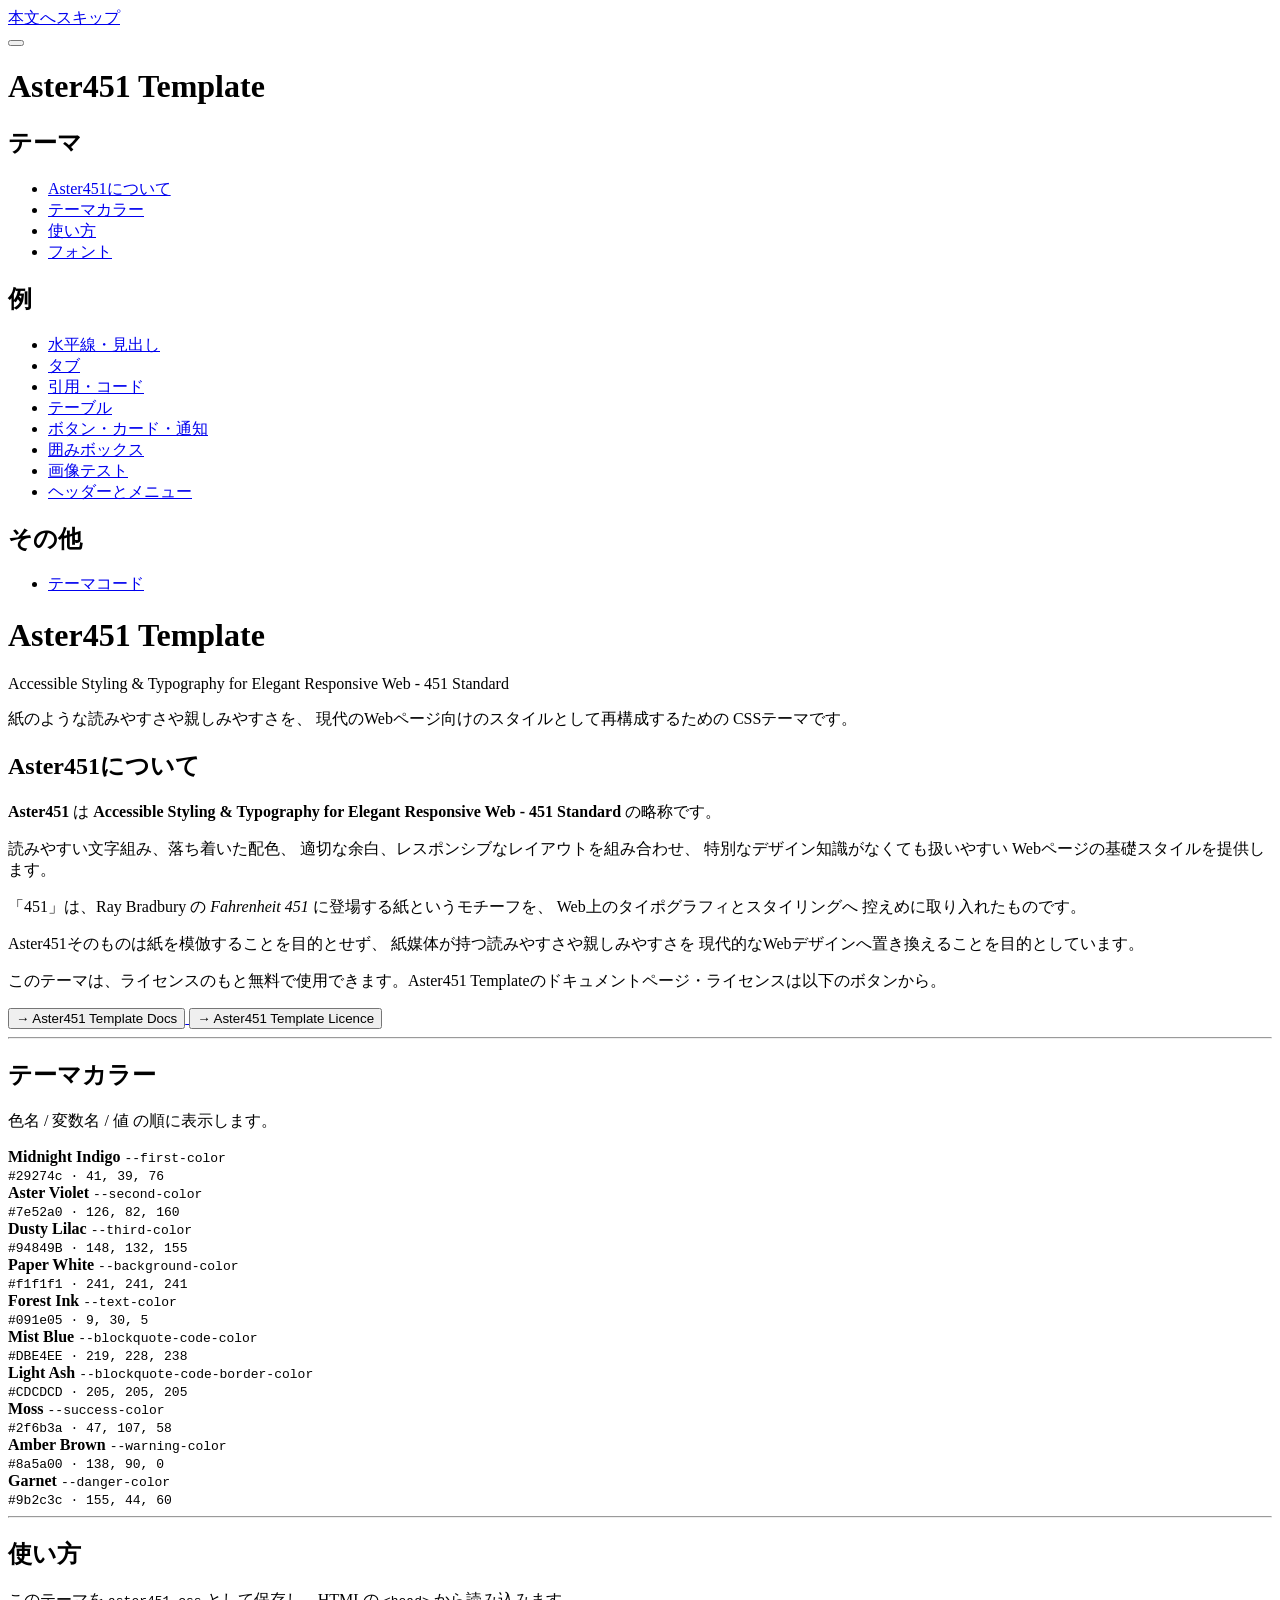
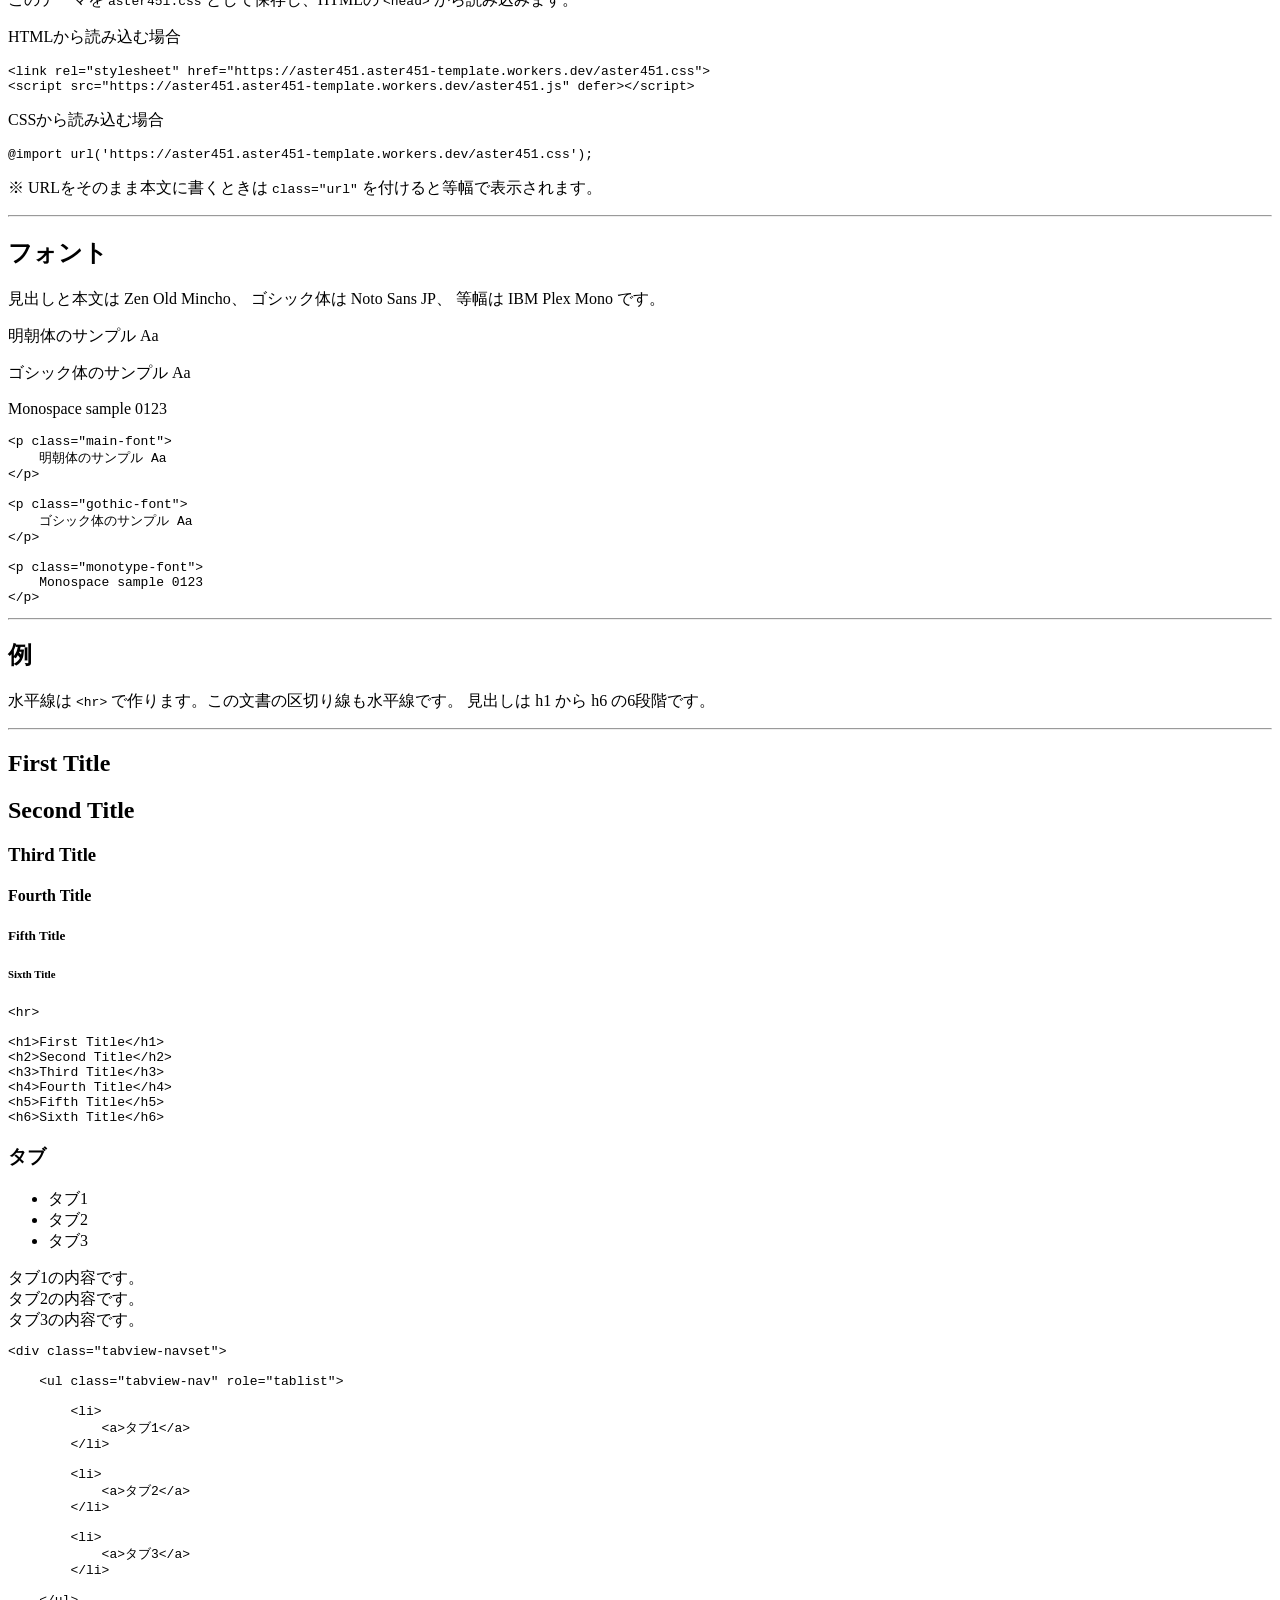
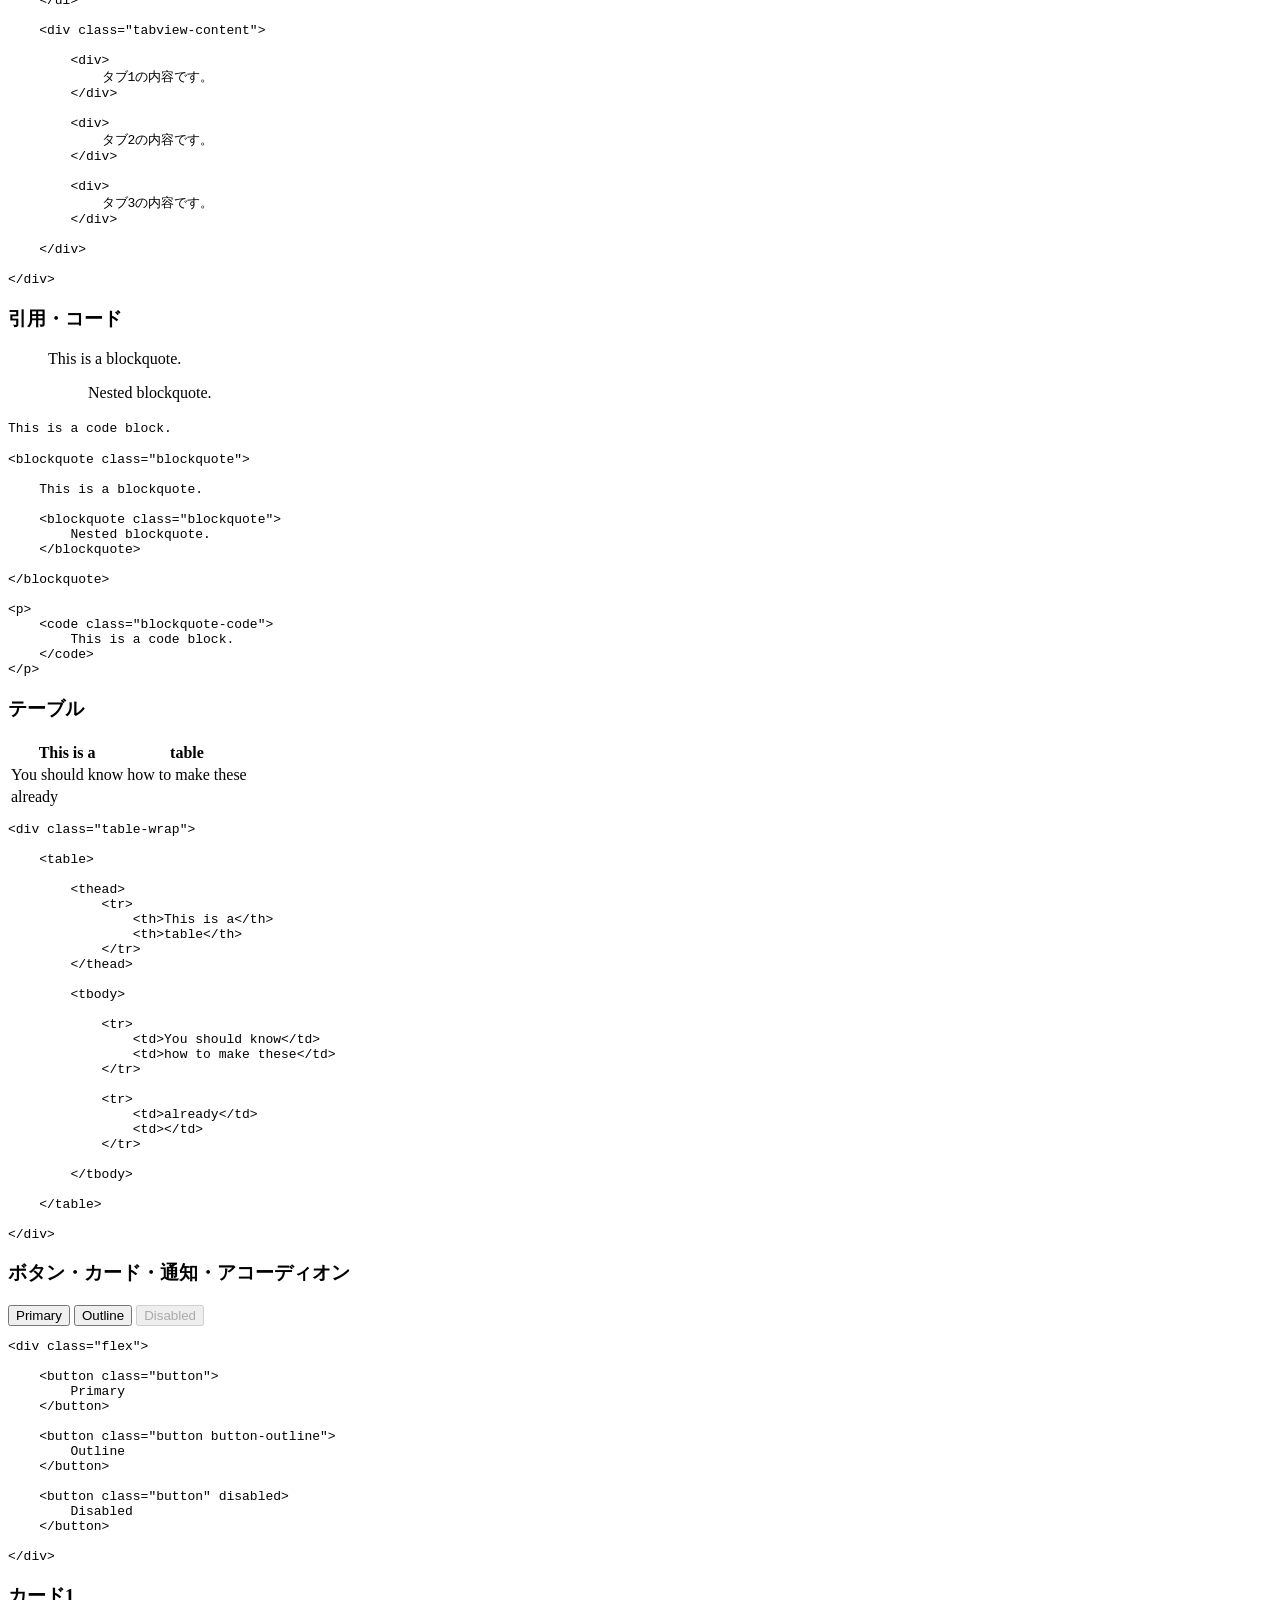
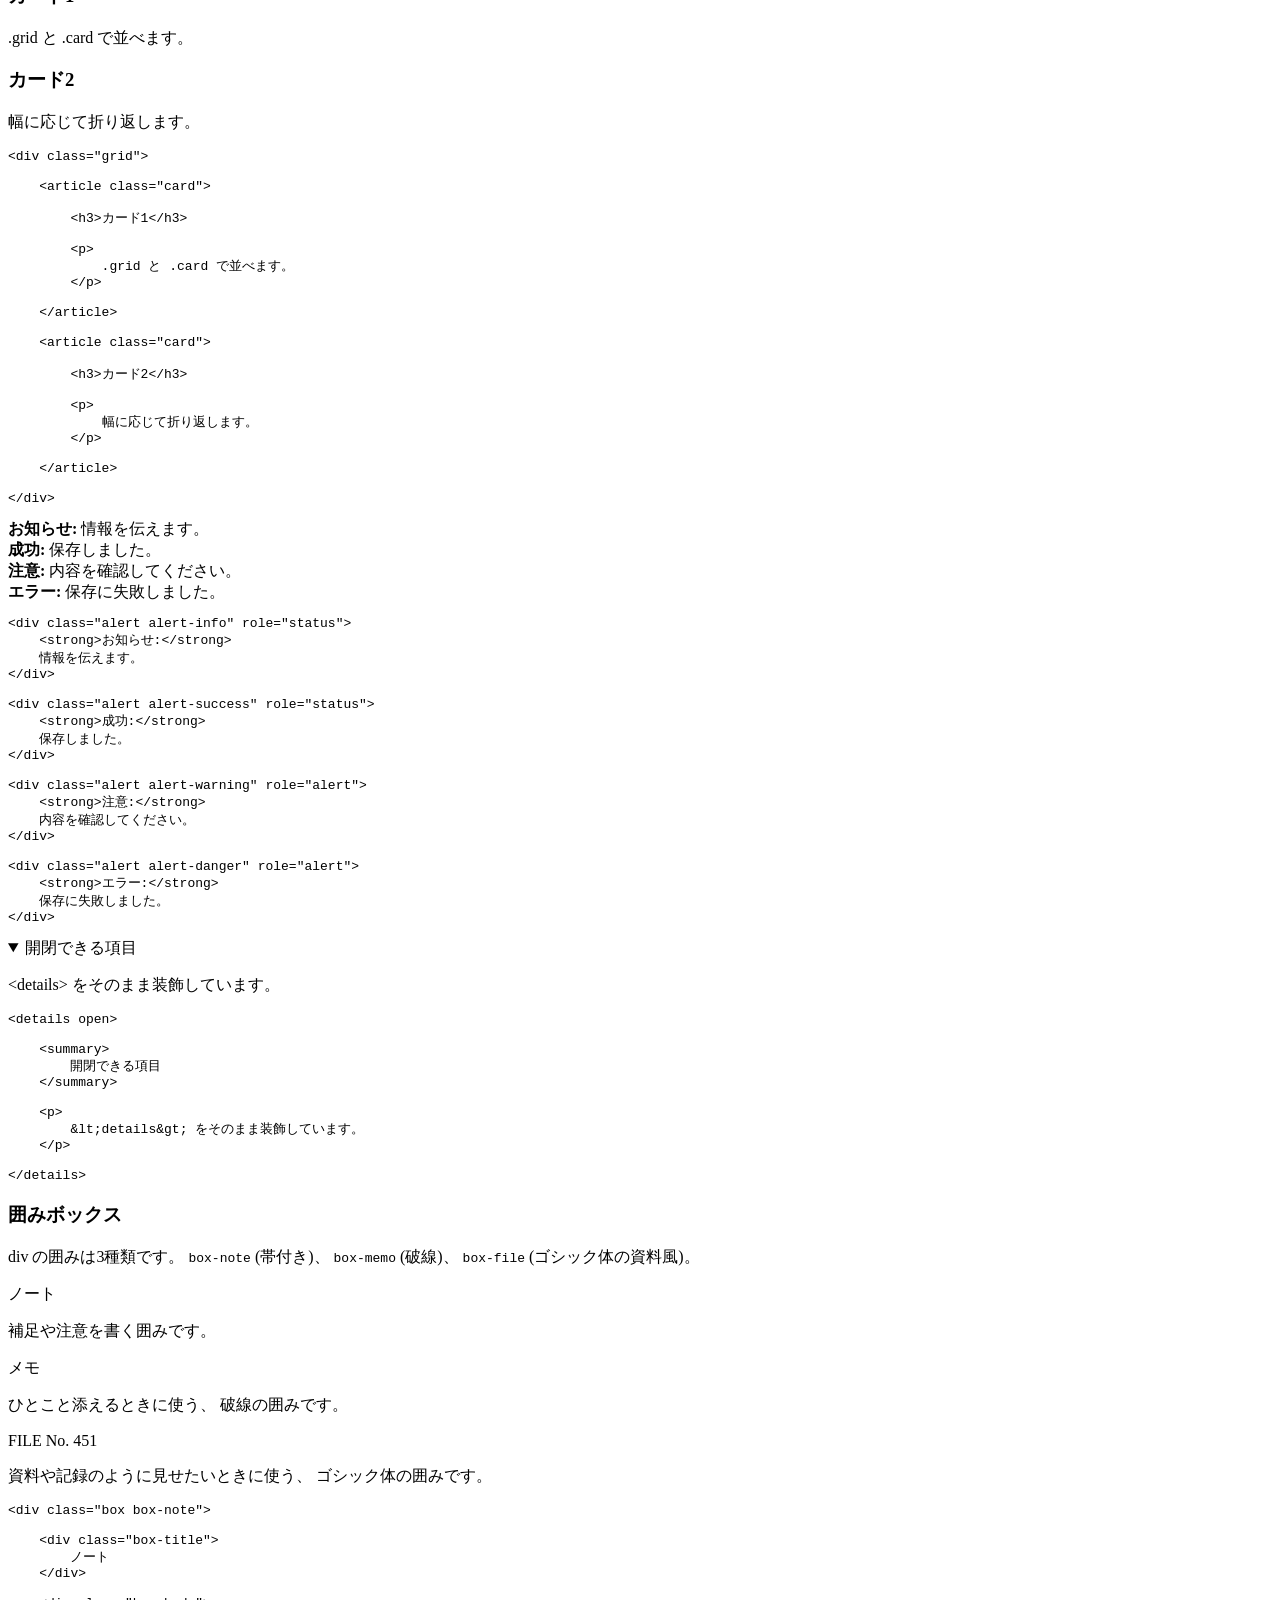
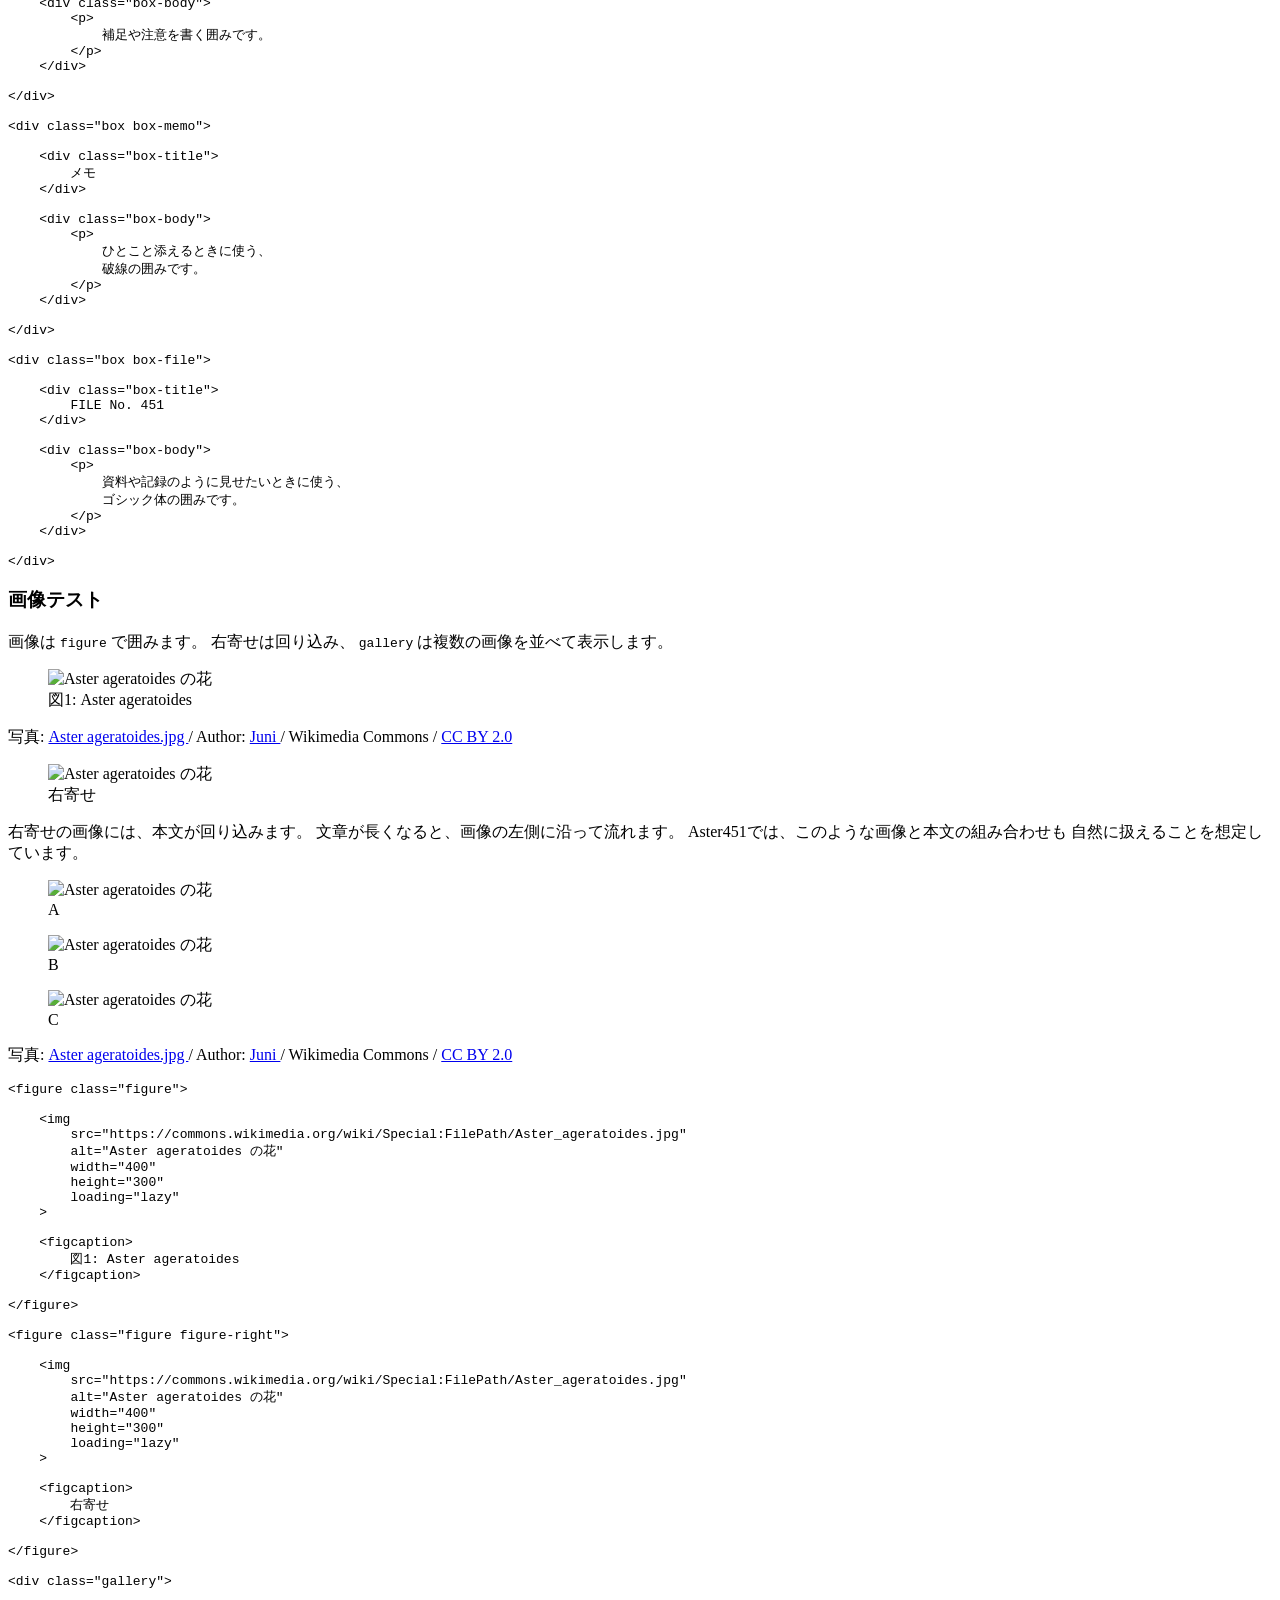
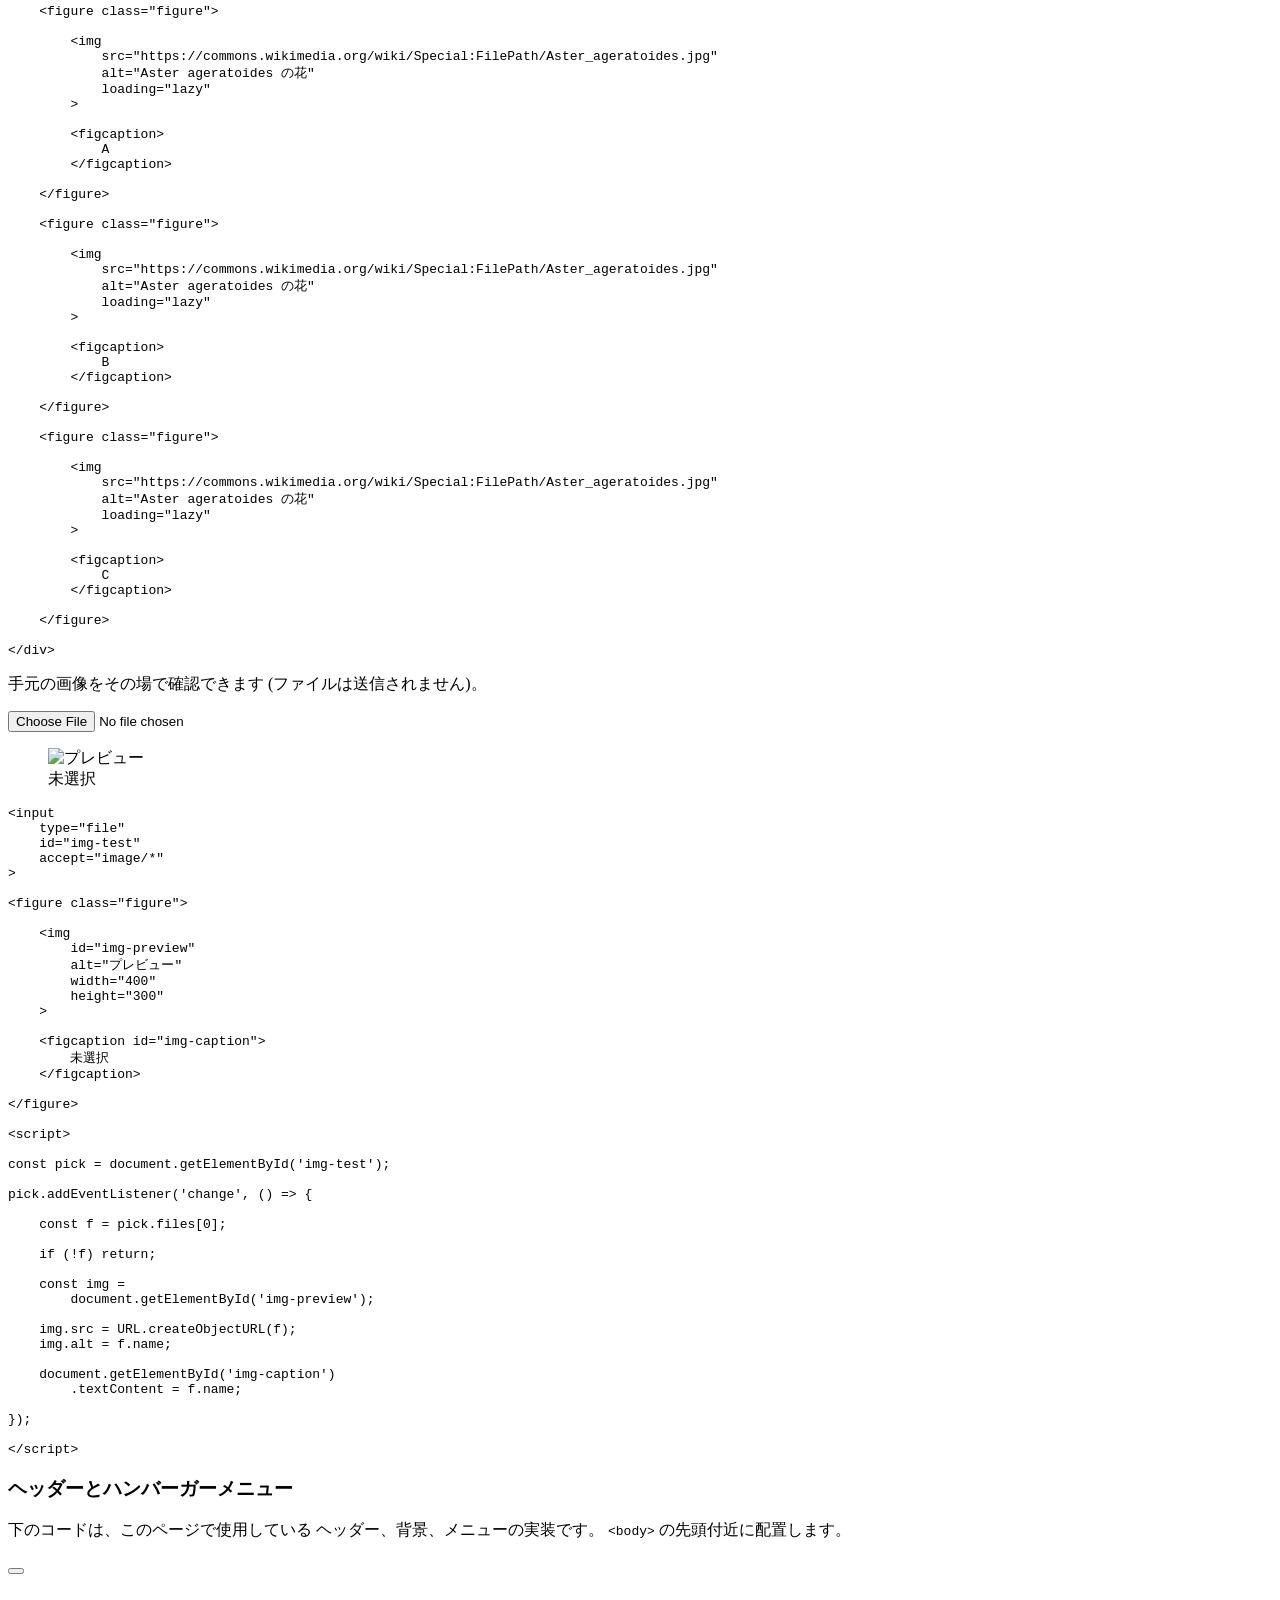
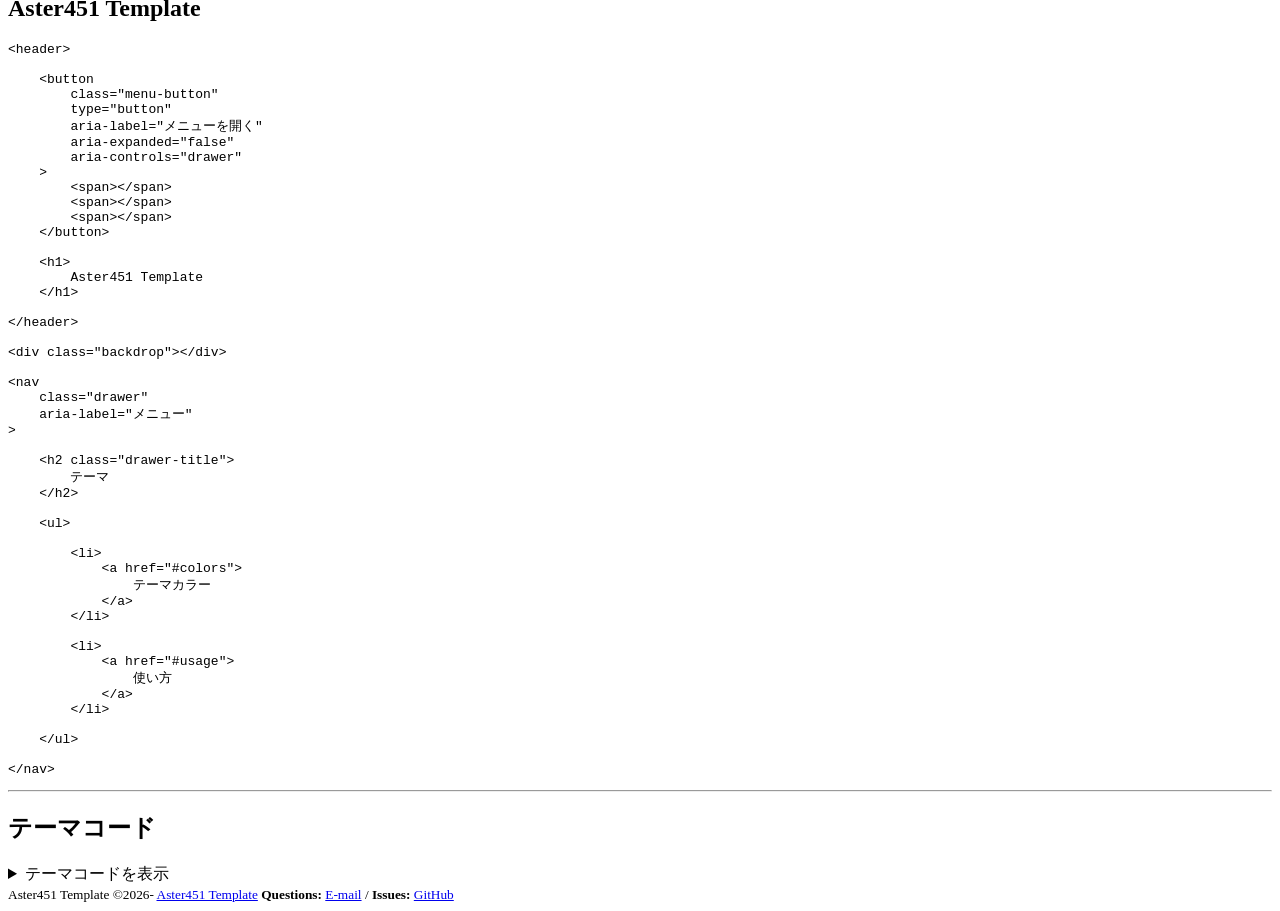
==== index.html @ 0b39fd33 "ライセンスに関する文言を修正し、フッターの著作権情報を整形" ====
<!DOCTYPE html>
<html lang="ja">

<head>
	<meta charset="UTF-8">
	<meta name="viewport" content="width=device-width, initial-scale=1.0">
	<title>Aster451 Template</title>
	<link rel="stylesheet" href="https://aster451.aster451-template.workers.dev/aster451.css">
	<script src="https://aster451.aster451-template.workers.dev/aster451.js" defer></script>
</head>

<body>

	<a class="skip-link" href="#content">本文へスキップ</a>

	<header>
		<button class="menu-button" type="button" aria-label="メニューを開く" aria-expanded="false" aria-controls="drawer">
			<span></span>
			<span></span>
			<span></span>
		</button>

		<h1>Aster451 Template</h1>
	</header>

	<div class="backdrop" id="backdrop"></div>

	<nav class="drawer" id="drawer" aria-label="メニュー">

		<h2 class="drawer-title">テーマ</h2>

		<ul>
			<li>
				<a href="#about">Aster451について</a>
			</li>
			<li>
				<a href="#colors">テーマカラー</a>
			</li>
			<li>
				<a href="#usage">使い方</a>
			</li>
			<li>
				<a href="#fonts">フォント</a>
			</li>
		</ul>

		<h2 class="drawer-title">例</h2>

		<ul>
			<li>
				<a href="#ex-hr">水平線・見出し</a>
			</li>
			<li>
				<a href="#ex-tab">タブ</a>
			</li>
			<li>
				<a href="#ex-quote">引用・コード</a>
			</li>
			<li>
				<a href="#ex-table">テーブル</a>
			</li>
			<li>
				<a href="#ex-parts">ボタン・カード・通知</a>
			</li>
			<li>
				<a href="#ex-box">囲みボックス</a>
			</li>
			<li>
				<a href="#ex-image">画像テスト</a>
			</li>
			<li>
				<a href="#ex-header">ヘッダーとメニュー</a>
			</li>
		</ul>

		<h2 class="drawer-title">その他</h2>

		<ul>
			<li>
				<a href="#code">テーマコード</a>
			</li>
		</ul>

	</nav>

	<main id="content">

		<h1>Aster451 Template</h1>

		<p class="text-small">
			Accessible Styling &amp; Typography for Elegant Responsive Web
			- 451 Standard
		</p>

		<p>
			紙のような読みやすさや親しみやすさを、
			現代のWebページ向けのスタイルとして再構成するための
			CSSテーマです。
		</p>

		<!-- About -->

		<section id="about">

			<h2 class="theme-title">Aster451について</h2>

			<p>
				<strong>Aster451</strong> は
				<strong>Accessible Styling &amp; Typography for Elegant Responsive Web - 451 Standard</strong>
				の略称です。
			</p>

			<p>
				読みやすい文字組み、落ち着いた配色、
				適切な余白、レスポンシブなレイアウトを組み合わせ、
				特別なデザイン知識がなくても扱いやすい
				Webページの基礎スタイルを提供します。
			</p>

			<p>
				「451」は、Ray Bradbury の
				<cite>Fahrenheit 451</cite>
				に登場する紙というモチーフを、
				Web上のタイポグラフィとスタイリングへ
				控えめに取り入れたものです。
			</p>

			<p>
				Aster451そのものは紙を模倣することを目的とせず、
				紙媒体が持つ読みやすさや親しみやすさを
				現代的なWebデザインへ置き換えることを目的としています。
			</p>

			<p>
				このテーマは、ライセンスのもと無料で使用できます。Aster451 Templateのドキュメントページ・ライセンスは以下のボタンから。
			</p>
			<a href="https://aster451.aster451-template.workers.dev/docs">
				<button class="button button-outline">
					→ Aster451 Template Docs
				</button>
			</a>
			<a href="https://aster451.aster451-template.workers.dev/docs/licence">
				<button class="button">
					→ Aster451 Template Licence
				</button>
			</a>

		</section>

		<hr>

		<!-- Theme Colors -->

		<section id="colors">

			<h2 class="theme-title">テーマカラー</h2>

			<p>
				色名 / 変数名 / 値 の順に表示します。
			</p>

			<div class="swatches">

				<div class="swatch" style="--c:#29274c">
					<b>Midnight Indigo</b>
					<code>
                        --first-color<br>
                        #29274c · 41, 39, 76
                    </code>
				</div>

				<div class="swatch" style="--c:#7e52a0">
					<b>Aster Violet</b>
					<code>
                        --second-color<br>
                        #7e52a0 · 126, 82, 160
                    </code>
				</div>

				<div class="swatch" style="--c:#94849B">
					<b>Dusty Lilac</b>
					<code>
                        --third-color<br>
                        #94849B · 148, 132, 155
                    </code>
				</div>

				<div class="swatch dark-text" style="--c:#f1f1f1">
					<b>Paper White</b>
					<code>
                        --background-color<br>
                        #f1f1f1 · 241, 241, 241
                    </code>
				</div>

				<div class="swatch" style="--c:#091e05">
					<b>Forest Ink</b>
					<code>
                        --text-color<br>
                        #091e05 · 9, 30, 5
                    </code>
				</div>

				<div class="swatch dark-text" style="--c:#DBE4EE">
					<b>Mist Blue</b>
					<code>
                        --blockquote-code-color<br>
                        #DBE4EE · 219, 228, 238
                    </code>
				</div>

				<div class="swatch dark-text" style="--c:#CDCDCD">
					<b>Light Ash</b>
					<code>
                        --blockquote-code-border-color<br>
                        #CDCDCD · 205, 205, 205
                    </code>
				</div>

				<div class="swatch" style="--c:#2f6b3a">
					<b>Moss</b>
					<code>
                        --success-color<br>
                        #2f6b3a · 47, 107, 58
                    </code>
				</div>

				<div class="swatch" style="--c:#8a5a00">
					<b>Amber Brown</b>
					<code>
                        --warning-color<br>
                        #8a5a00 · 138, 90, 0
                    </code>
				</div>

				<div class="swatch" style="--c:#9b2c3c">
					<b>Garnet</b>
					<code>
                        --danger-color<br>
                        #9b2c3c · 155, 44, 60
                    </code>
				</div>

			</div>

		</section>

		<hr>

		<!-- Usage -->

		<section id="usage">
			<h2 class="theme-title">使い方</h2>

			<p>
				このテーマを
				<code class="blockquote-code">aster451.css</code>
				として保存し、HTMLの
				<code class="blockquote-code">&lt;head&gt;</code>
				から読み込みます。
			</p>

			<div class="example">
				<div class="demo">
					<p>
						HTMLから読み込む場合
					</p>
				</div>

				<pre class="blockquote-code"><code>&lt;link rel="stylesheet" href="https://aster451.aster451-template.workers.dev/aster451.css"&gt;
&lt;script src="https://aster451.aster451-template.workers.dev/aster451.js" defer&gt;&lt;/script&gt;</code></pre>
			</div>

			<div class="example">
				<div class="demo">
					<p>
						CSSから読み込む場合
					</p>
				</div>

				<pre
					class="blockquote-code"><code>@import url('https://aster451.aster451-template.workers.dev/aster451.css');</code></pre>
			</div>

			<p class="text-small">
				※ URLをそのまま本文に書くときは
				<code class="blockquote-code">class="url"</code>
				を付けると等幅で表示されます。
			</p>
		</section>
		<hr>

		<!-- Fonts -->

		<section id="fonts">

			<h2 class="theme-title">フォント</h2>

			<p>
				見出しと本文は Zen Old Mincho、
				ゴシック体は Noto Sans JP、
				等幅は IBM Plex Mono です。
			</p>

			<div class="example">

				<div class="demo">

					<p class="main-font">
						明朝体のサンプル Aa
					</p>

					<p class="gothic-font">
						ゴシック体のサンプル Aa
					</p>

					<p class="monotype-font">
						Monospace sample 0123
					</p>

				</div>

				<pre class="blockquote-code"><code>&lt;p class="main-font"&gt;
    明朝体のサンプル Aa
&lt;/p&gt;

&lt;p class="gothic-font"&gt;
    ゴシック体のサンプル Aa
&lt;/p&gt;

&lt;p class="monotype-font"&gt;
    Monospace sample 0123
&lt;/p&gt;</code></pre>

			</div>

		</section>

		<hr>

		<!-- Examples -->

		<section id="examples">

			<h2 class="theme-title">例</h2>

			<!-- Horizontal rule / headings -->

			<div id="ex-hr">

				<p>
					水平線は
					<code class="blockquote-code">&lt;hr&gt;</code>
					で作ります。この文書の区切り線も水平線です。
					見出しは h1 から h6 の6段階です。
				</p>

				<div class="example">

					<div class="demo">

						<hr>

						<h1>First Title</h1>
						<h2>Second Title</h2>
						<h3>Third Title</h3>
						<h4>Fourth Title</h4>
						<h5>Fifth Title</h5>
						<h6>Sixth Title</h6>

					</div>

					<pre class="blockquote-code"><code>&lt;hr&gt;

&lt;h1&gt;First Title&lt;/h1&gt;
&lt;h2&gt;Second Title&lt;/h2&gt;
&lt;h3&gt;Third Title&lt;/h3&gt;
&lt;h4&gt;Fourth Title&lt;/h4&gt;
&lt;h5&gt;Fifth Title&lt;/h5&gt;
&lt;h6&gt;Sixth Title&lt;/h6&gt;</code></pre>

				</div>

			</div>

			<!-- Tabs -->

			<div id="ex-tab">

				<h3>タブ</h3>

				<div class="example">

					<div class="demo">

						<div class="tabview-navset">

							<ul class="tabview-nav" role="tablist">

								<li>
									<a>タブ1</a>
								</li>

								<li>
									<a>タブ2</a>
								</li>

								<li>
									<a>タブ3</a>
								</li>

							</ul>

							<div class="tabview-content">

								<div>
									タブ1の内容です。
								</div>

								<div>
									タブ2の内容です。
								</div>

								<div>
									タブ3の内容です。
								</div>

							</div>

						</div>

					</div>

					<pre class="blockquote-code"><code>&lt;div class="tabview-navset"&gt;

    &lt;ul class="tabview-nav" role="tablist"&gt;

        &lt;li&gt;
            &lt;a&gt;タブ1&lt;/a&gt;
        &lt;/li&gt;

        &lt;li&gt;
            &lt;a&gt;タブ2&lt;/a&gt;
        &lt;/li&gt;

        &lt;li&gt;
            &lt;a&gt;タブ3&lt;/a&gt;
        &lt;/li&gt;

    &lt;/ul&gt;

    &lt;div class="tabview-content"&gt;

        &lt;div&gt;
            タブ1の内容です。
        &lt;/div&gt;

        &lt;div&gt;
            タブ2の内容です。
        &lt;/div&gt;

        &lt;div&gt;
            タブ3の内容です。
        &lt;/div&gt;

    &lt;/div&gt;

&lt;/div&gt;</code></pre>

				</div>

			</div>

			<!-- Quote / code -->

			<div id="ex-quote">

				<h3>引用・コード</h3>

				<div class="example">

					<div class="demo">

						<blockquote class="blockquote">

							This is a blockquote.

							<blockquote class="blockquote">
								Nested blockquote.
							</blockquote>

						</blockquote>

						<p>
							<code class="blockquote-code">
                                This is a code block.
                            </code>
						</p>

					</div>

					<pre class="blockquote-code"><code>&lt;blockquote class="blockquote"&gt;

    This is a blockquote.

    &lt;blockquote class="blockquote"&gt;
        Nested blockquote.
    &lt;/blockquote&gt;

&lt;/blockquote&gt;

&lt;p&gt;
    &lt;code class="blockquote-code"&gt;
        This is a code block.
    &lt;/code&gt;
&lt;/p&gt;</code></pre>

				</div>

			</div>

			<!-- Table -->

			<div id="ex-table">

				<h3>テーブル</h3>

				<div class="example">

					<div class="demo">

						<div class="table-wrap">

							<table>

								<thead>

									<tr>
										<th>This is a</th>
										<th>table</th>
									</tr>

								</thead>

								<tbody>

									<tr>
										<td>You should know</td>
										<td>how to make these</td>
									</tr>

									<tr>
										<td>already</td>
										<td></td>
									</tr>

								</tbody>

							</table>

						</div>

					</div>

					<pre class="blockquote-code"><code>&lt;div class="table-wrap"&gt;

    &lt;table&gt;

        &lt;thead&gt;
            &lt;tr&gt;
                &lt;th&gt;This is a&lt;/th&gt;
                &lt;th&gt;table&lt;/th&gt;
            &lt;/tr&gt;
        &lt;/thead&gt;

        &lt;tbody&gt;

            &lt;tr&gt;
                &lt;td&gt;You should know&lt;/td&gt;
                &lt;td&gt;how to make these&lt;/td&gt;
            &lt;/tr&gt;

            &lt;tr&gt;
                &lt;td&gt;already&lt;/td&gt;
                &lt;td&gt;&lt;/td&gt;
            &lt;/tr&gt;

        &lt;/tbody&gt;

    &lt;/table&gt;

&lt;/div&gt;</code></pre>

				</div>

			</div>

			<!-- Buttons / Cards / Alerts / Details -->

			<div id="ex-parts">

				<h3>
					ボタン・カード・通知・アコーディオン
				</h3>

				<div class="example">

					<div class="demo">

						<div class="flex">

							<button class="button">
								Primary
							</button>

							<button class="button button-outline">
								Outline
							</button>

							<button class="button" disabled>
								Disabled
							</button>

						</div>

					</div>

					<pre class="blockquote-code"><code>&lt;div class="flex"&gt;

    &lt;button class="button"&gt;
        Primary
    &lt;/button&gt;

    &lt;button class="button button-outline"&gt;
        Outline
    &lt;/button&gt;

    &lt;button class="button" disabled&gt;
        Disabled
    &lt;/button&gt;

&lt;/div&gt;</code></pre>

				</div>

				<div class="example">

					<div class="demo">

						<div class="grid">

							<article class="card">

								<h3>カード1</h3>

								<p>
									.grid と .card で並べます。
								</p>

							</article>

							<article class="card">

								<h3>カード2</h3>

								<p>
									幅に応じて折り返します。
								</p>

							</article>

						</div>

					</div>

					<pre class="blockquote-code"><code>&lt;div class="grid"&gt;

    &lt;article class="card"&gt;

        &lt;h3&gt;カード1&lt;/h3&gt;

        &lt;p&gt;
            .grid と .card で並べます。
        &lt;/p&gt;

    &lt;/article&gt;

    &lt;article class="card"&gt;

        &lt;h3&gt;カード2&lt;/h3&gt;

        &lt;p&gt;
            幅に応じて折り返します。
        &lt;/p&gt;

    &lt;/article&gt;

&lt;/div&gt;</code></pre>

				</div>

				<div class="example">

					<div class="demo">

						<div class="alert alert-info" role="status">
							<strong>お知らせ:</strong>
							情報を伝えます。
						</div>

						<div class="alert alert-success" role="status">
							<strong>成功:</strong>
							保存しました。
						</div>

						<div class="alert alert-warning" role="alert">
							<strong>注意:</strong>
							内容を確認してください。
						</div>

						<div class="alert alert-danger" role="alert">
							<strong>エラー:</strong>
							保存に失敗しました。
						</div>

					</div>

					<pre class="blockquote-code"><code>&lt;div class="alert alert-info" role="status"&gt;
    &lt;strong&gt;お知らせ:&lt;/strong&gt;
    情報を伝えます。
&lt;/div&gt;

&lt;div class="alert alert-success" role="status"&gt;
    &lt;strong&gt;成功:&lt;/strong&gt;
    保存しました。
&lt;/div&gt;

&lt;div class="alert alert-warning" role="alert"&gt;
    &lt;strong&gt;注意:&lt;/strong&gt;
    内容を確認してください。
&lt;/div&gt;

&lt;div class="alert alert-danger" role="alert"&gt;
    &lt;strong&gt;エラー:&lt;/strong&gt;
    保存に失敗しました。
&lt;/div&gt;</code></pre>

				</div>

				<div class="example">

					<div class="demo">

						<details open>

							<summary>
								開閉できる項目
							</summary>

							<p>
								&lt;details&gt; をそのまま装飾しています。
							</p>

						</details>

					</div>

					<pre class="blockquote-code"><code>&lt;details open&gt;

    &lt;summary&gt;
        開閉できる項目
    &lt;/summary&gt;

    &lt;p&gt;
        &amp;lt;details&amp;gt; をそのまま装飾しています。
    &lt;/p&gt;

&lt;/details&gt;</code></pre>

				</div>

			</div>

			<!-- Boxes -->

			<div id="ex-box">

				<h3>囲みボックス</h3>

				<p>
					div の囲みは3種類です。
					<code class="blockquote-code">box-note</code>
					(帯付き)、
					<code class="blockquote-code">box-memo</code>
					(破線)、
					<code class="blockquote-code">box-file</code>
					(ゴシック体の資料風)。
				</p>

				<div class="example">

					<div class="demo">

						<div class="box box-note">

							<div class="box-title">
								ノート
							</div>

							<div class="box-body">

								<p>
									補足や注意を書く囲みです。
								</p>

							</div>

						</div>

						<div class="box box-memo">

							<div class="box-title">
								メモ
							</div>

							<div class="box-body">

								<p>
									ひとこと添えるときに使う、
									破線の囲みです。
								</p>

							</div>

						</div>

						<div class="box box-file">

							<div class="box-title">
								FILE No. 451
							</div>

							<div class="box-body">

								<p>
									資料や記録のように見せたいときに使う、
									ゴシック体の囲みです。
								</p>

							</div>

						</div>

					</div>

					<pre class="blockquote-code"><code>&lt;div class="box box-note"&gt;

    &lt;div class="box-title"&gt;
        ノート
    &lt;/div&gt;

    &lt;div class="box-body"&gt;
        &lt;p&gt;
            補足や注意を書く囲みです。
        &lt;/p&gt;
    &lt;/div&gt;

&lt;/div&gt;

&lt;div class="box box-memo"&gt;

    &lt;div class="box-title"&gt;
        メモ
    &lt;/div&gt;

    &lt;div class="box-body"&gt;
        &lt;p&gt;
            ひとこと添えるときに使う、
            破線の囲みです。
        &lt;/p&gt;
    &lt;/div&gt;

&lt;/div&gt;

&lt;div class="box box-file"&gt;

    &lt;div class="box-title"&gt;
        FILE No. 451
    &lt;/div&gt;

    &lt;div class="box-body"&gt;
        &lt;p&gt;
            資料や記録のように見せたいときに使う、
            ゴシック体の囲みです。
        &lt;/p&gt;
    &lt;/div&gt;

&lt;/div&gt;</code></pre>

				</div>

			</div>

			<!-- Images -->

			<div id="ex-image">

				<h3>画像テスト</h3>

				<p>
					画像は
					<code class="blockquote-code">figure</code>
					で囲みます。
					右寄せは回り込み、
					<code class="blockquote-code">gallery</code>
					は複数の画像を並べて表示します。
				</p>

				<div class="example">

					<div class="demo">

						<figure class="figure">

							<img src="https://commons.wikimedia.org/wiki/Special:FilePath/Aster_ageratoides.jpg"
								alt="Aster ageratoides の花" width="400" height="300" loading="lazy">

							<figcaption>
								図1: Aster ageratoides
							</figcaption>

						</figure>

						<p class="text-small">

							写真:
							<a class="url" href="https://commons.wikimedia.org/wiki/File:Aster_ageratoides.jpg"
								target="_blank" rel="noopener noreferrer">
								Aster ageratoides.jpg
							</a>
							/
							Author:
							<a class="url" href="https://www.flickr.com/photos/24841050@N00" target="_blank"
								rel="noopener noreferrer">
								Juni
							</a>
							/
							Wikimedia Commons /
							<a class="url" href="https://creativecommons.org/licenses/by/2.0/" target="_blank"
								rel="noopener noreferrer">
								CC BY 2.0
							</a>

						</p>

						<figure class="figure figure-right">

							<img src="https://commons.wikimedia.org/wiki/Special:FilePath/Aster_ageratoides.jpg"
								alt="Aster ageratoides の花" width="400" height="300" loading="lazy">

							<figcaption>
								右寄せ
							</figcaption>

						</figure>

						<p>
							右寄せの画像には、本文が回り込みます。
							文章が長くなると、画像の左側に沿って流れます。
							Aster451では、このような画像と本文の組み合わせも
							自然に扱えることを想定しています。
						</p>

						<div class="gallery">

							<figure class="figure">

								<img src="https://commons.wikimedia.org/wiki/Special:FilePath/Aster_ageratoides.jpg"
									alt="Aster ageratoides の花" loading="lazy">

								<figcaption>
									A
								</figcaption>

							</figure>

							<figure class="figure">

								<img src="https://commons.wikimedia.org/wiki/Special:FilePath/Aster_ageratoides.jpg"
									alt="Aster ageratoides の花" loading="lazy">

								<figcaption>
									B
								</figcaption>

							</figure>

							<figure class="figure">

								<img src="https://commons.wikimedia.org/wiki/Special:FilePath/Aster_ageratoides.jpg"
									alt="Aster ageratoides の花" loading="lazy">

								<figcaption>
									C
								</figcaption>

							</figure>

						</div>

						<p class="text-small">

							写真:
							<a class="url" href="https://commons.wikimedia.org/wiki/File:Aster_ageratoides.jpg"
								target="_blank" rel="noopener noreferrer">
								Aster ageratoides.jpg
							</a>
							/
							Author:
							<a class="url" href="https://www.flickr.com/photos/24841050@N00" target="_blank"
								rel="noopener noreferrer">
								Juni
							</a>
							/
							Wikimedia Commons /
							<a class="url" href="https://creativecommons.org/licenses/by/2.0/" target="_blank"
								rel="noopener noreferrer">
								CC BY 2.0
							</a>

						</p>

					</div>

					<pre class="blockquote-code"><code>&lt;figure class="figure"&gt;

    &lt;img
        src="https://commons.wikimedia.org/wiki/Special:FilePath/Aster_ageratoides.jpg"
        alt="Aster ageratoides の花"
        width="400"
        height="300"
        loading="lazy"
    &gt;

    &lt;figcaption&gt;
        図1: Aster ageratoides
    &lt;/figcaption&gt;

&lt;/figure&gt;

&lt;figure class="figure figure-right"&gt;

    &lt;img
        src="https://commons.wikimedia.org/wiki/Special:FilePath/Aster_ageratoides.jpg"
        alt="Aster ageratoides の花"
        width="400"
        height="300"
        loading="lazy"
    &gt;

    &lt;figcaption&gt;
        右寄せ
    &lt;/figcaption&gt;

&lt;/figure&gt;

&lt;div class="gallery"&gt;

    &lt;figure class="figure"&gt;

        &lt;img
            src="https://commons.wikimedia.org/wiki/Special:FilePath/Aster_ageratoides.jpg"
            alt="Aster ageratoides の花"
            loading="lazy"
        &gt;

        &lt;figcaption&gt;
            A
        &lt;/figcaption&gt;

    &lt;/figure&gt;

    &lt;figure class="figure"&gt;

        &lt;img
            src="https://commons.wikimedia.org/wiki/Special:FilePath/Aster_ageratoides.jpg"
            alt="Aster ageratoides の花"
            loading="lazy"
        &gt;

        &lt;figcaption&gt;
            B
        &lt;/figcaption&gt;

    &lt;/figure&gt;

    &lt;figure class="figure"&gt;

        &lt;img
            src="https://commons.wikimedia.org/wiki/Special:FilePath/Aster_ageratoides.jpg"
            alt="Aster ageratoides の花"
            loading="lazy"
        &gt;

        &lt;figcaption&gt;
            C
        &lt;/figcaption&gt;

    &lt;/figure&gt;

&lt;/div&gt;</code></pre>

				</div>

				<p>
					手元の画像をその場で確認できます
					(ファイルは送信されません)。
				</p>

				<div class="example">

					<div class="demo">

						<p>
							<input type="file" id="img-test" accept="image/*">
						</p>

						<figure class="figure">

							<img id="img-preview" alt="プレビュー" width="400" height="300">

							<figcaption id="img-caption">
								未選択
							</figcaption>

						</figure>

					</div>

					<pre class="blockquote-code"><code>&lt;input
    type="file"
    id="img-test"
    accept="image/*"
&gt;

&lt;figure class="figure"&gt;

    &lt;img
        id="img-preview"
        alt="プレビュー"
        width="400"
        height="300"
    &gt;

    &lt;figcaption id="img-caption"&gt;
        未選択
    &lt;/figcaption&gt;

&lt;/figure&gt;

&lt;script&gt;

const pick = document.getElementById('img-test');

pick.addEventListener('change', () =&gt; {

    const f = pick.files[0];

    if (!f) return;

    const img =
        document.getElementById('img-preview');

    img.src = URL.createObjectURL(f);
    img.alt = f.name;

    document.getElementById('img-caption')
        .textContent = f.name;

});

&lt;/script&gt;</code></pre>

				</div>

			</div>

			<!-- Header / Menu -->

			<div id="ex-header">

				<h3>ヘッダーとハンバーガーメニュー</h3>

				<p>
					下のコードは、このページで使用している
					ヘッダー、背景、メニューの実装です。
					<code class="blockquote-code">&lt;body&gt;</code>
					の先頭付近に配置します。
				</p>

				<div class="example">

					<div class="demo">

						<header>

							<button class="menu-button" type="button" aria-label="メニューを開く" aria-expanded="false"
								aria-controls="drawer">
								<span></span>
								<span></span>
								<span></span>
							</button>

							<h1>
								Aster451 Template
							</h1>

						</header>

					</div>

					<pre class="blockquote-code"><code>&lt;header&gt;

    &lt;button
        class="menu-button"
        type="button"
        aria-label="メニューを開く"
        aria-expanded="false"
        aria-controls="drawer"
    &gt;
        &lt;span&gt;&lt;/span&gt;
        &lt;span&gt;&lt;/span&gt;
        &lt;span&gt;&lt;/span&gt;
    &lt;/button&gt;

    &lt;h1&gt;
        Aster451 Template
    &lt;/h1&gt;

&lt;/header&gt;

&lt;div class="backdrop"&gt;&lt;/div&gt;

&lt;nav
    class="drawer"
    aria-label="メニュー"
&gt;

    &lt;h2 class="drawer-title"&gt;
        テーマ
    &lt;/h2&gt;

    &lt;ul&gt;

        &lt;li&gt;
            &lt;a href="#colors"&gt;
                テーマカラー
            &lt;/a&gt;
        &lt;/li&gt;

        &lt;li&gt;
            &lt;a href="#usage"&gt;
                使い方
            &lt;/a&gt;
        &lt;/li&gt;

    &lt;/ul&gt;

&lt;/nav&gt;</code></pre>

				</div>

		</section>

		<hr>

		<!-- Theme code -->

		<section id="code">

			<h2 class="theme-title">
				テーマコード
			</h2>

			<details>

				<summary>
					テーマコードを表示
				</summary>

				<h3>aster451.css</h3>

				<pre class="blockquote-code"><code id="theme-css">読み込み中...</code></pre>

				<h3>aster451.js</h3>

				<pre class="blockquote-code"><code id="theme-js">読み込み中...</code></pre>

			</details>

		</section>

	</main>

	<footer>
		<small>
			Aster451 Template &copy;2026- <a href="https://aster451.aster451-template.workers.dev/">Aster451
				Template</a>
		</small>
		<small>
			<b>Questions:</b> <a href="mailto://aster451.template@protonmail.com">E-mail</a> / <b>Issues:</b> <a
				href="https://github.com/Aster451Template/Aster451/issues">GitHub</a>
		</small>
	</footer>

	<script>
		// テーマコードの自動表示

		(async function () {

			const cssCode = document.getElementById('theme-css');
			const jsCode = document.getElementById('theme-js');

			if (!cssCode || !jsCode) {
				return;
			}

			try {

				const [cssResponse, jsResponse] = await Promise.all([
					fetch('./aster451.css'),
					fetch('./aster451.js')
				]);

				if (!cssResponse.ok) {
					throw new Error(
						`aster451.css: HTTP ${cssResponse.status}`
					);
				}

				if (!jsResponse.ok) {
					throw new Error(
						`aster451.js: HTTP ${jsResponse.status}`
					);
				}

				const css = await cssResponse.text();
				const js = await jsResponse.text();

				cssCode.textContent = css.trim();
				jsCode.textContent = js.trim();

			} catch (error) {

				console.error(
					'Aster451 のテーマコード読み込みに失敗しました:',
					error
				);

				cssCode.textContent =
					'aster451.css を読み込めませんでした。\n\n' +
					error.message;

				jsCode.textContent =
					'aster451.js を読み込めませんでした。\n\n' +
					error.message;

			}

		})();
	</script>

</body>

</html>
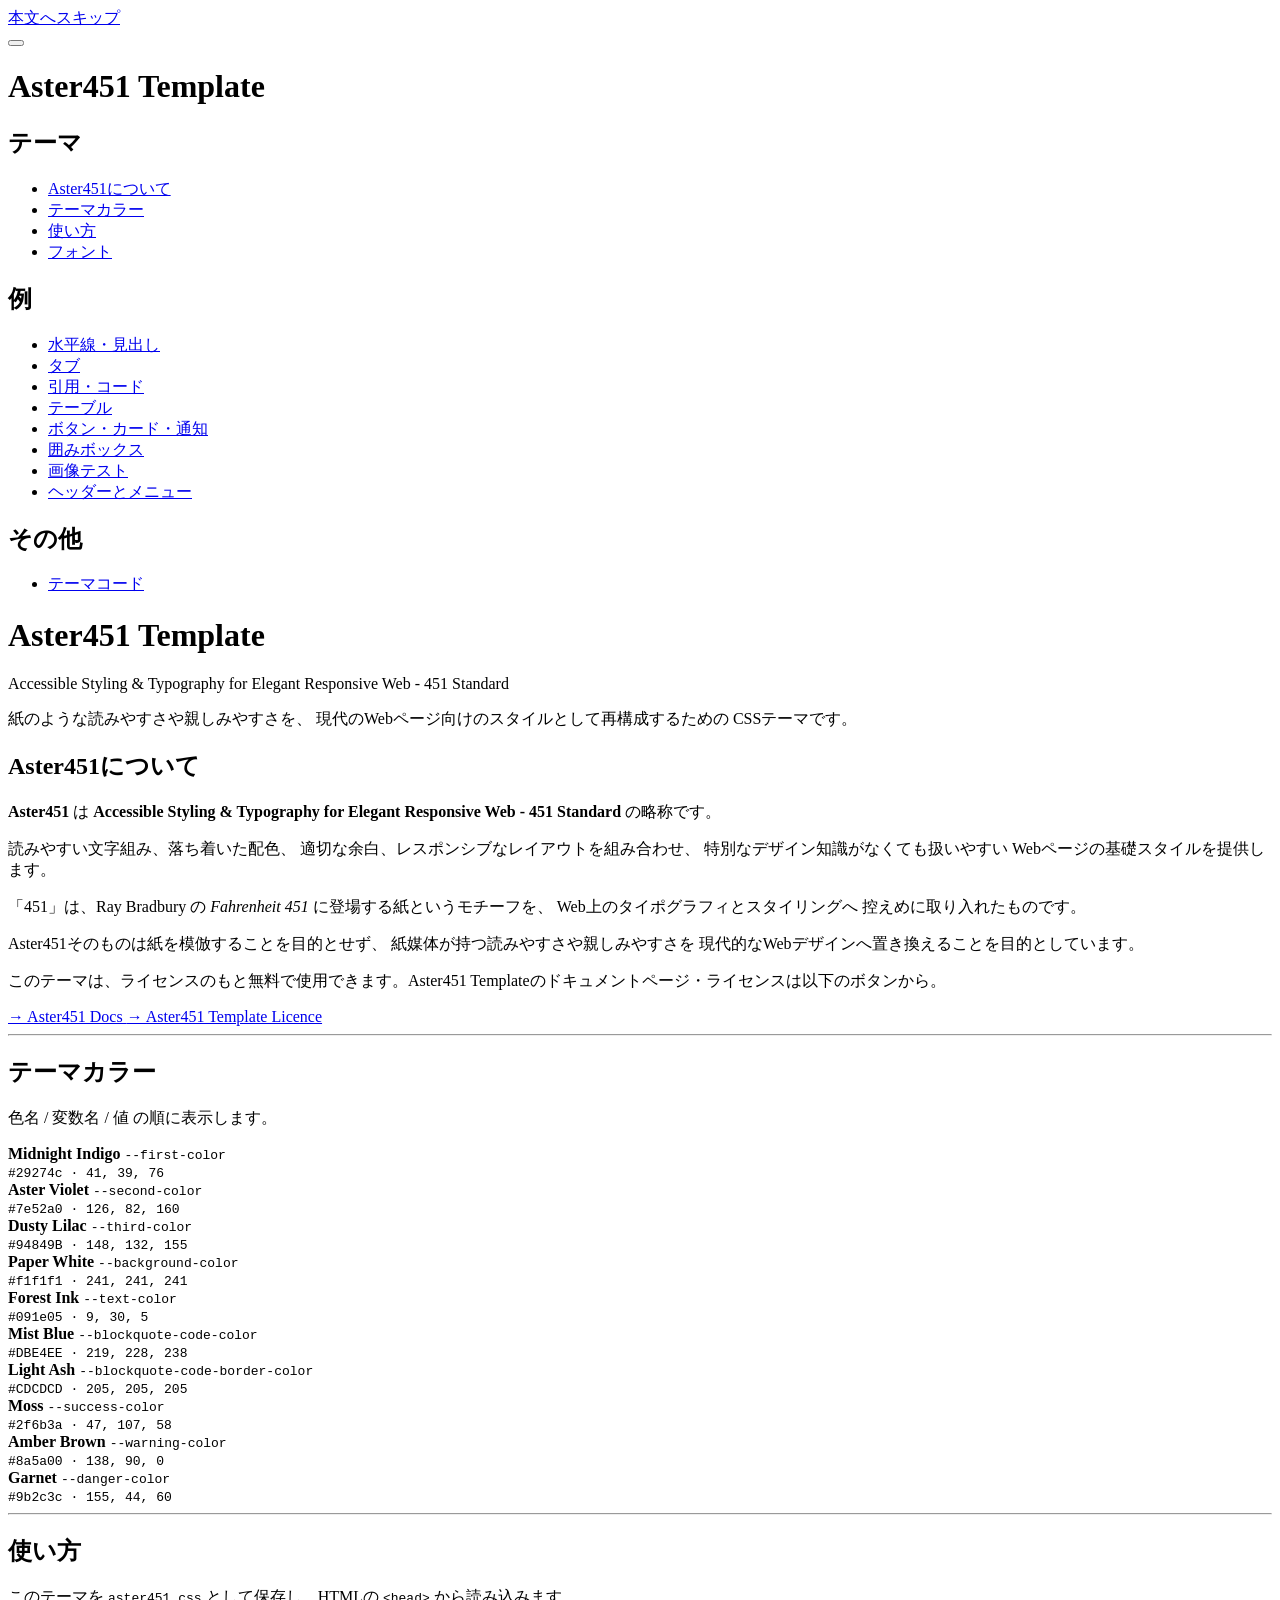
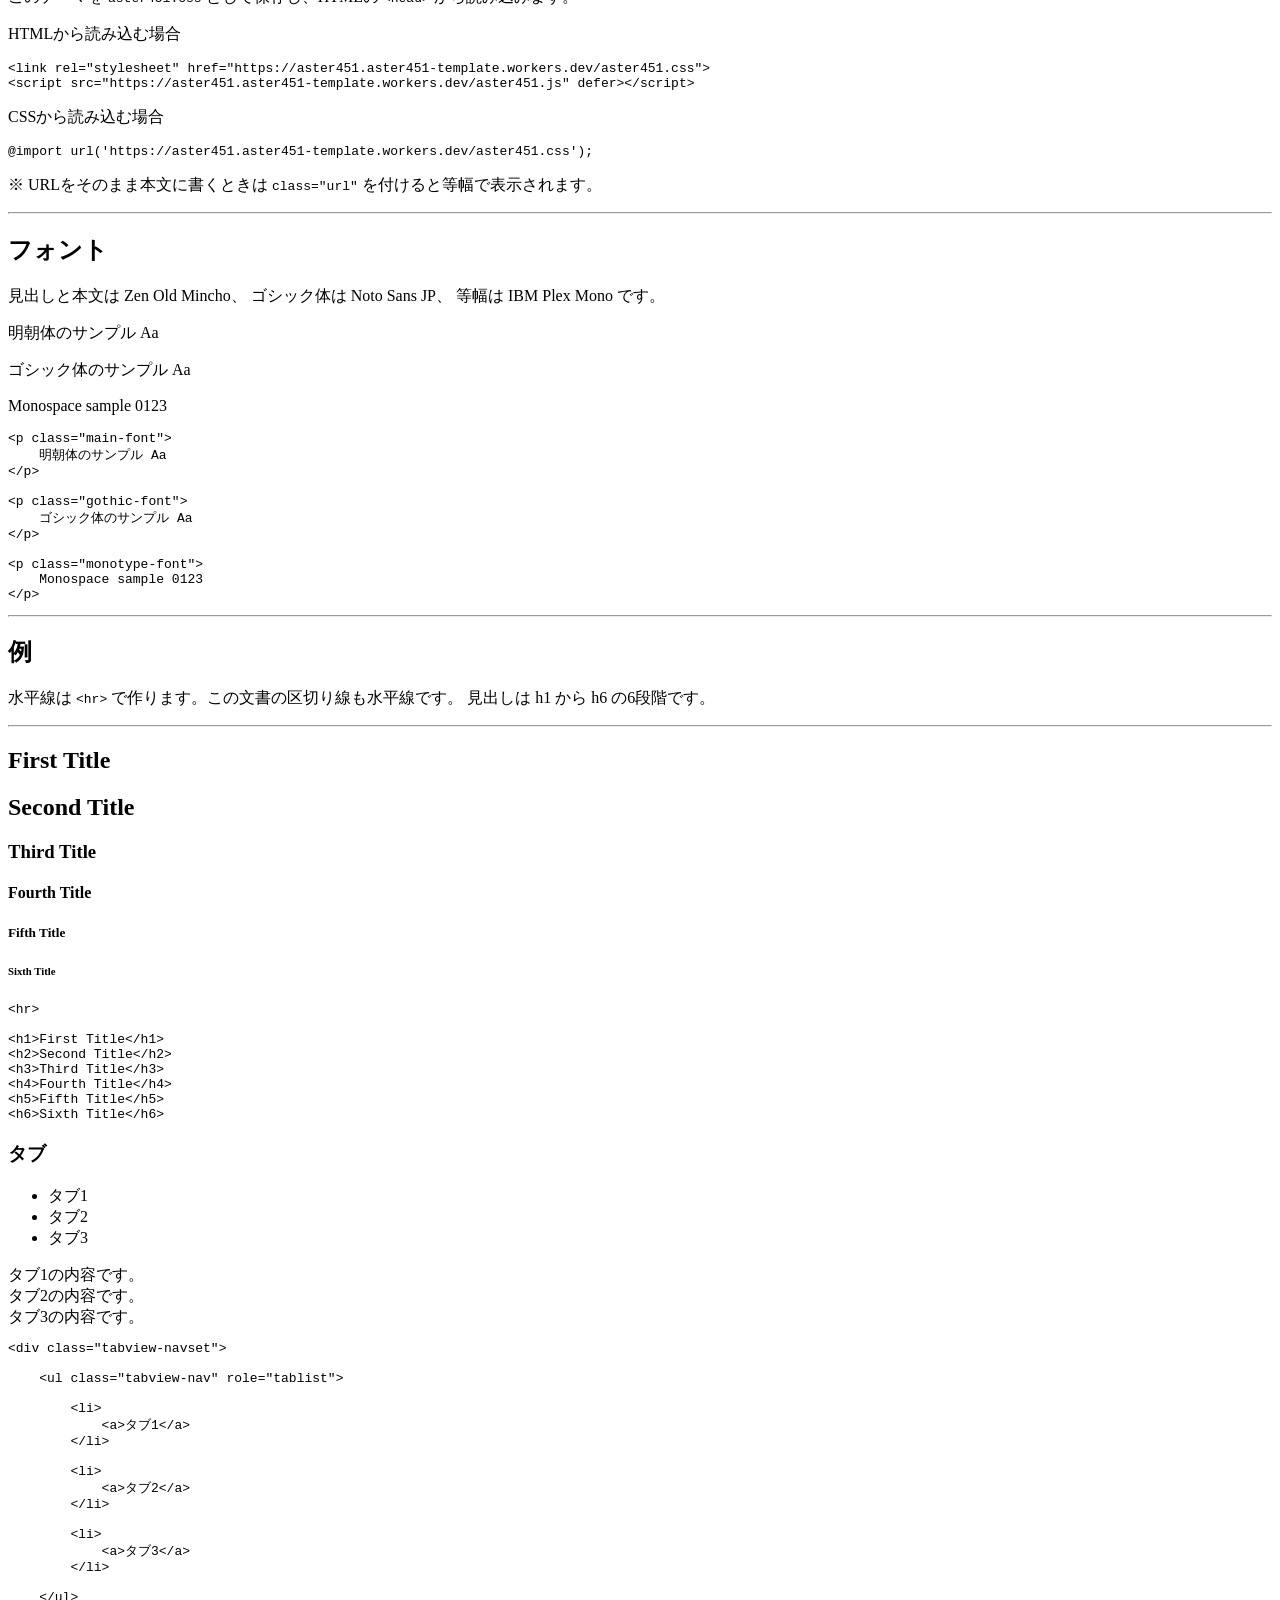
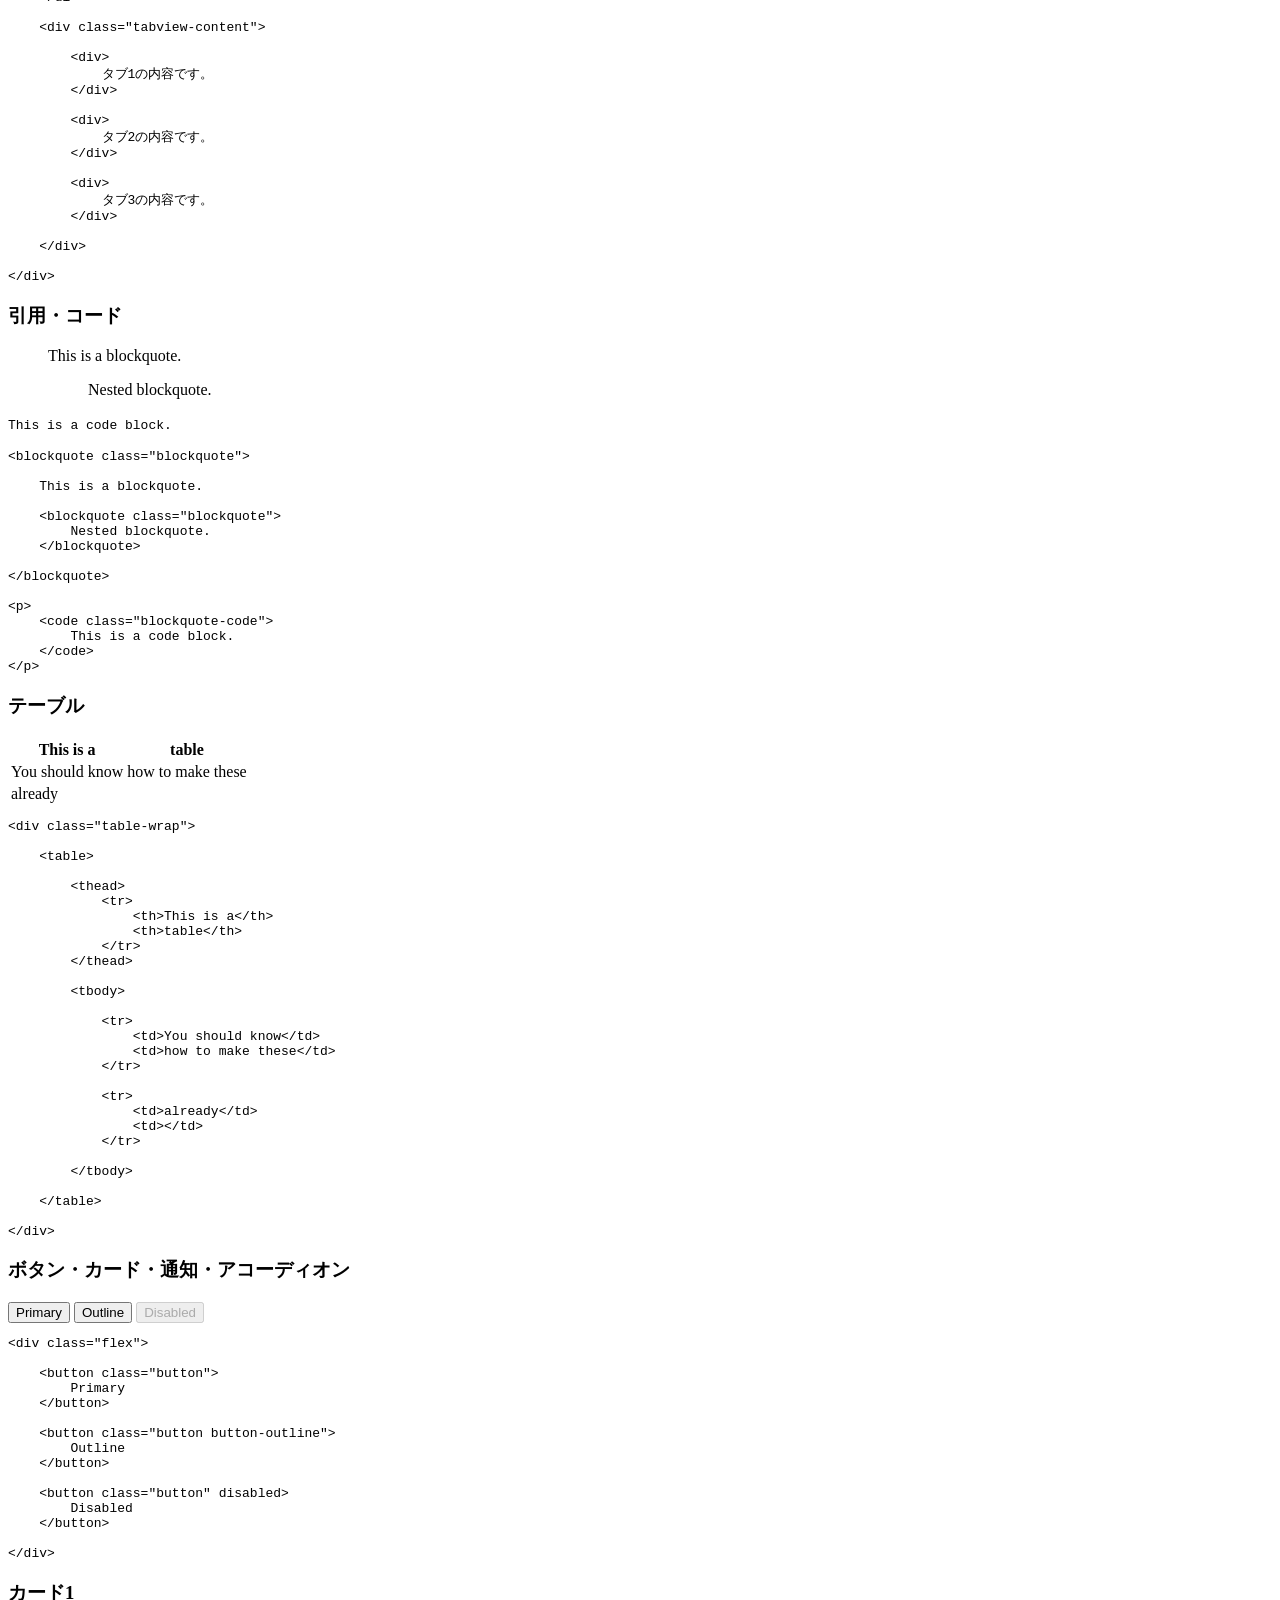
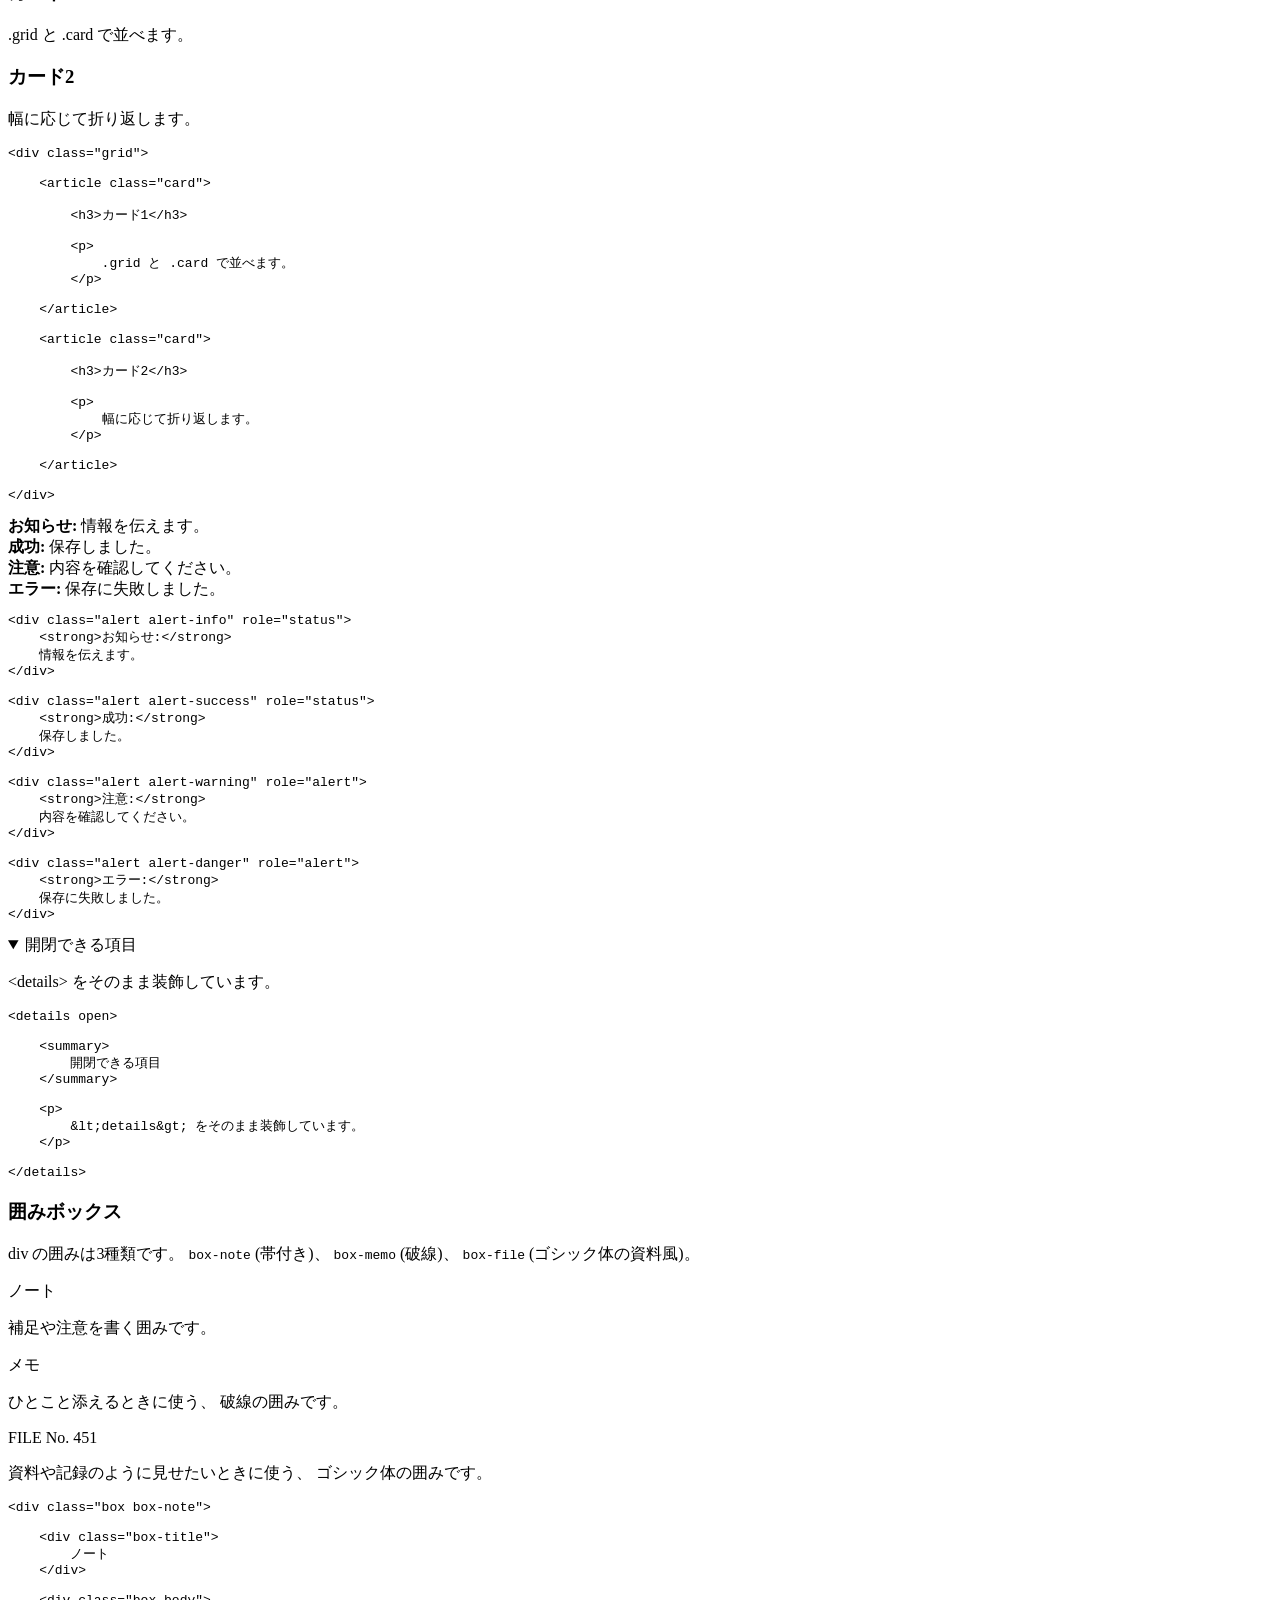
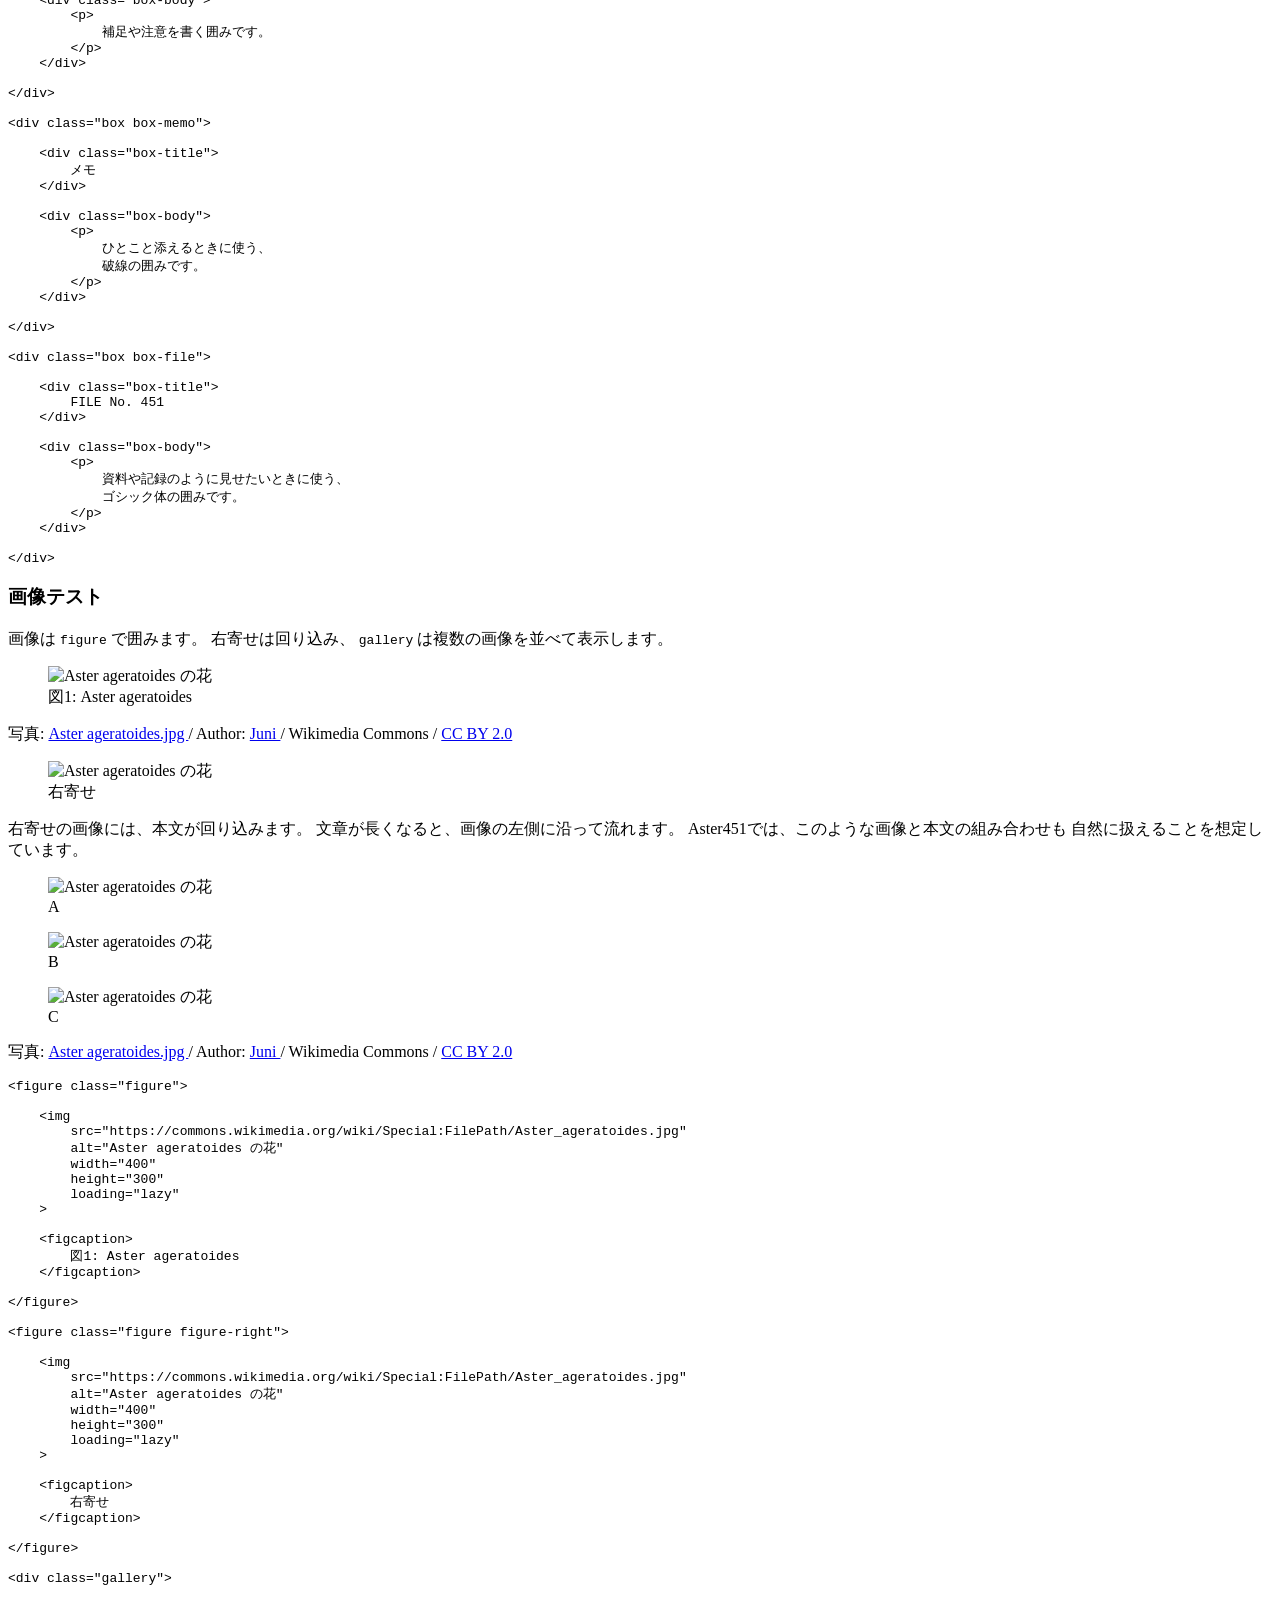
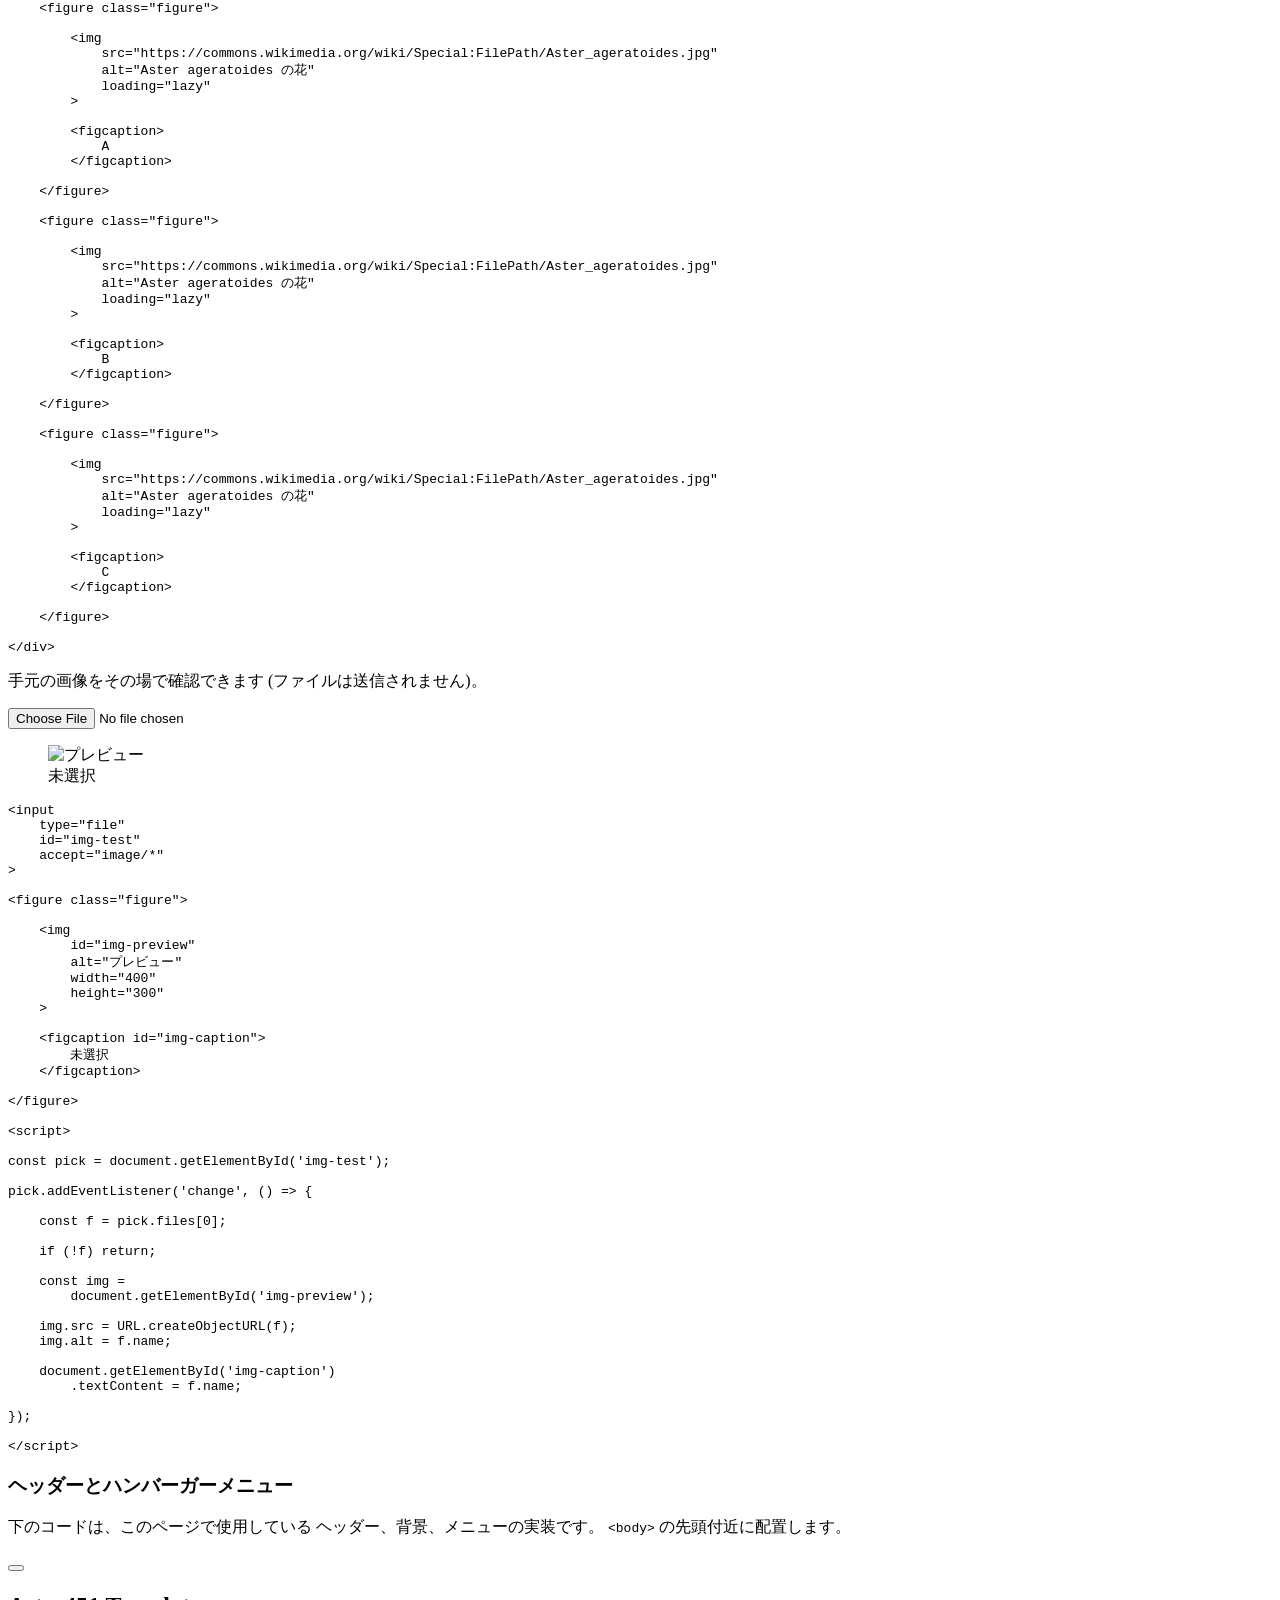
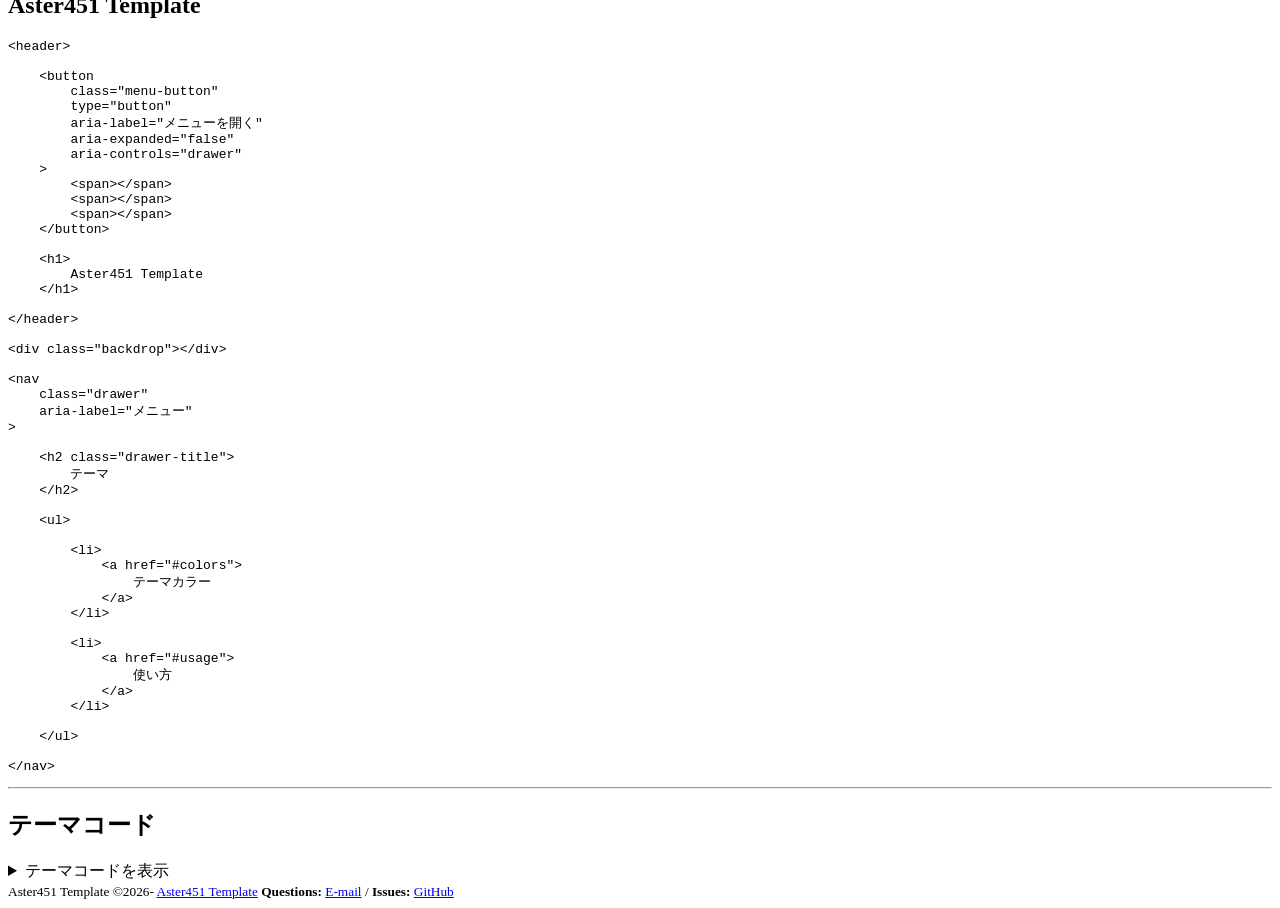
==== commit 8c3b6a51: "ドキュメントのタイトルを「Aster451 Docs」に変更し、開発日記を追加。リンクを新しい形式に更新。" ====
--- a/index.html
+++ b/index.html
@@ -134,15 +134,11 @@
 			<p>
 				このテーマは、ライセンスのもと無料で使用できます。Aster451 Templateのドキュメントページ・ライセンスは以下のボタンから。
 			</p>
-			<a href="https://aster451.aster451-template.workers.dev/docs">
-				<button class="button button-outline">
-					→ Aster451 Template Docs
-				</button>
+			<a class="button button-outline" href="https://aster451.aster451-template.workers.dev/docs">
+				→ Aster451 Docs
 			</a>
-			<a href="https://aster451.aster451-template.workers.dev/docs/licence">
-				<button class="button">
-					→ Aster451 Template Licence
-				</button>
+			<a class="button" href="https://aster451.aster451-template.workers.dev/docs/licence">
+				→ Aster451 Template Licence
 			</a>
 
 		</section>
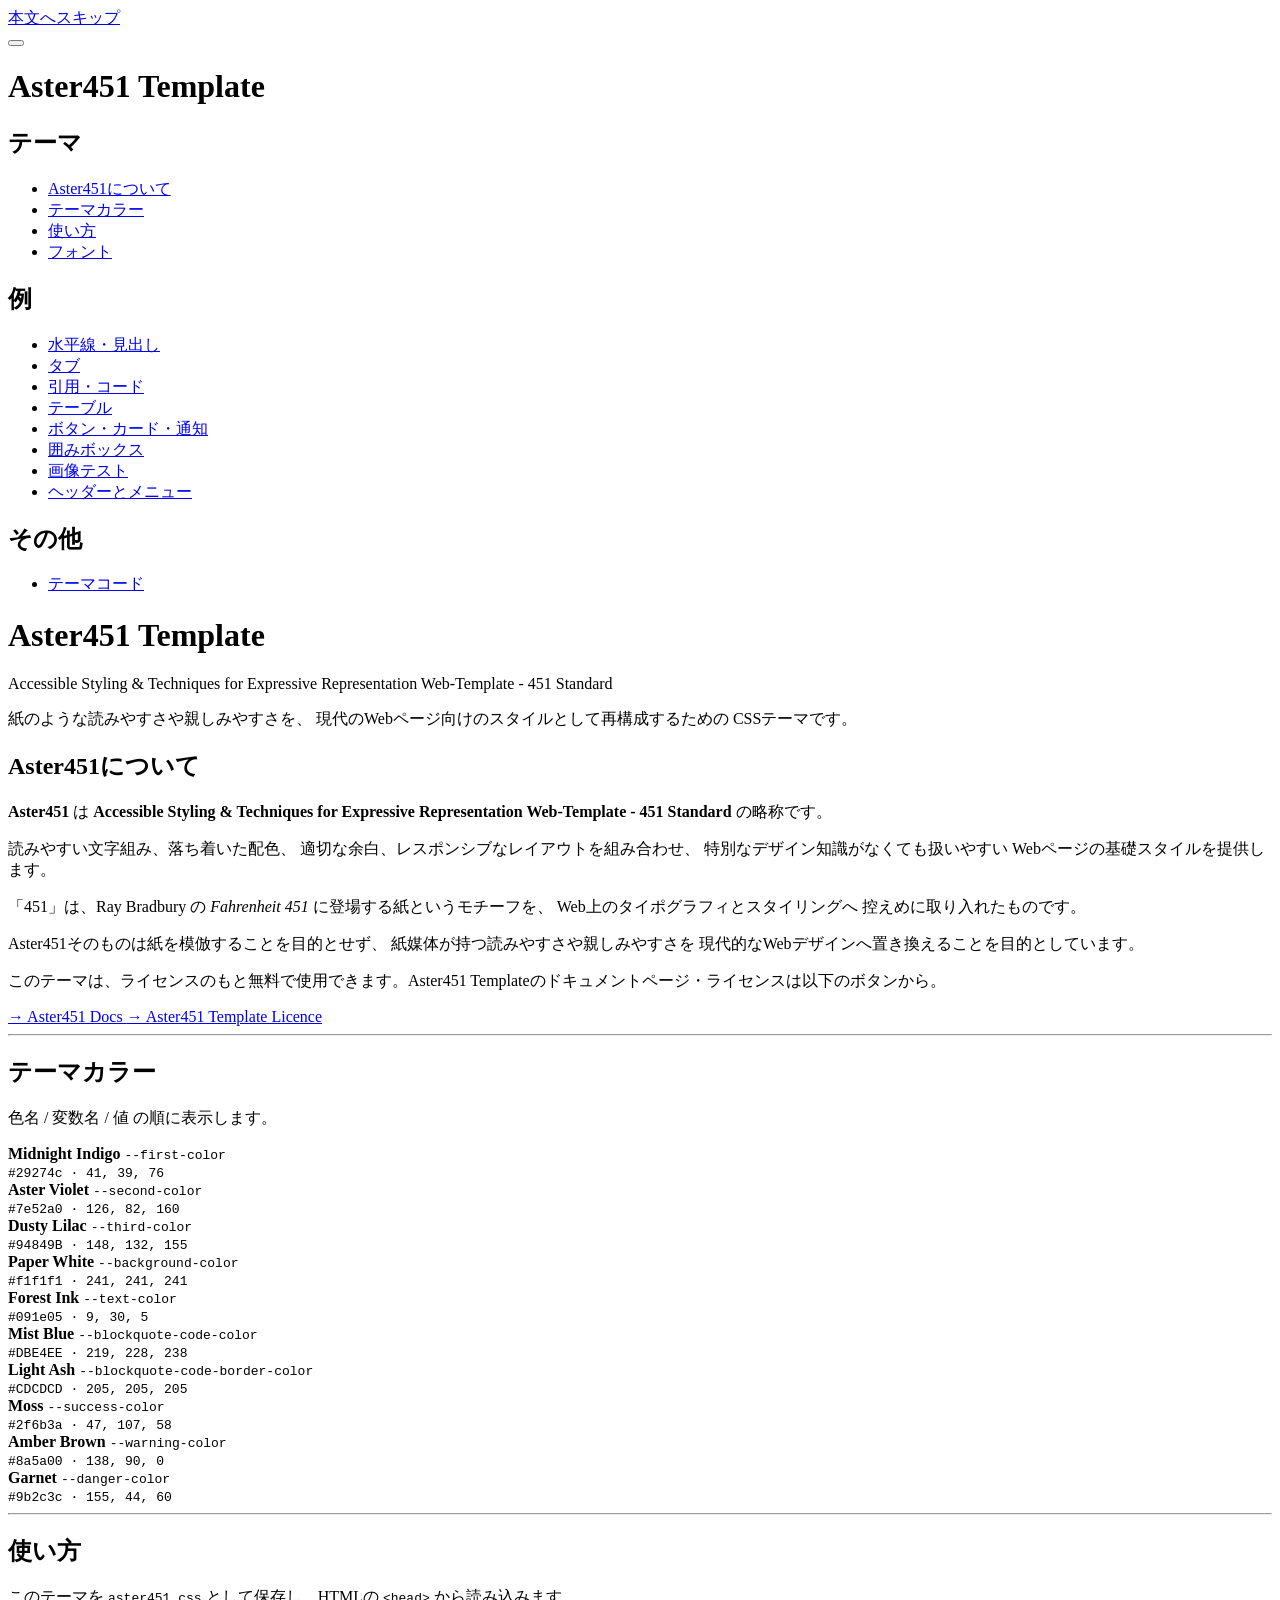
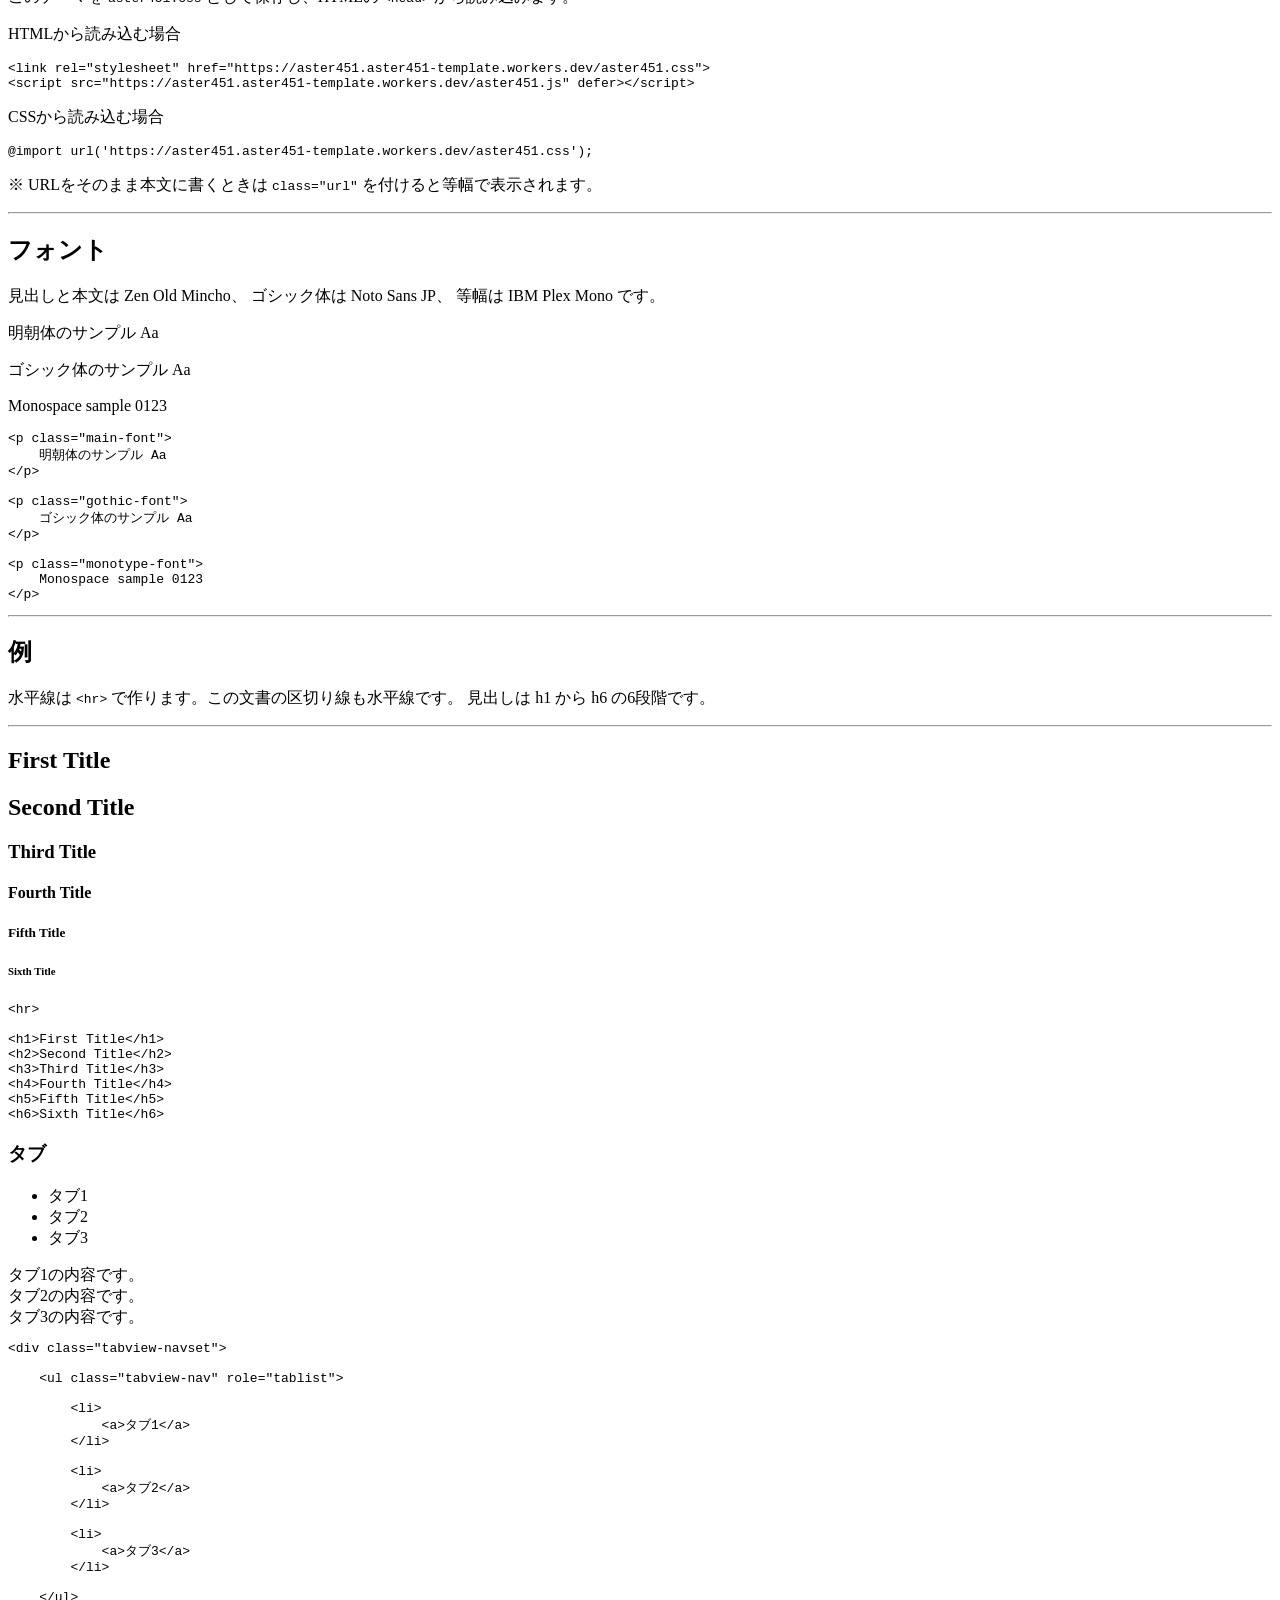
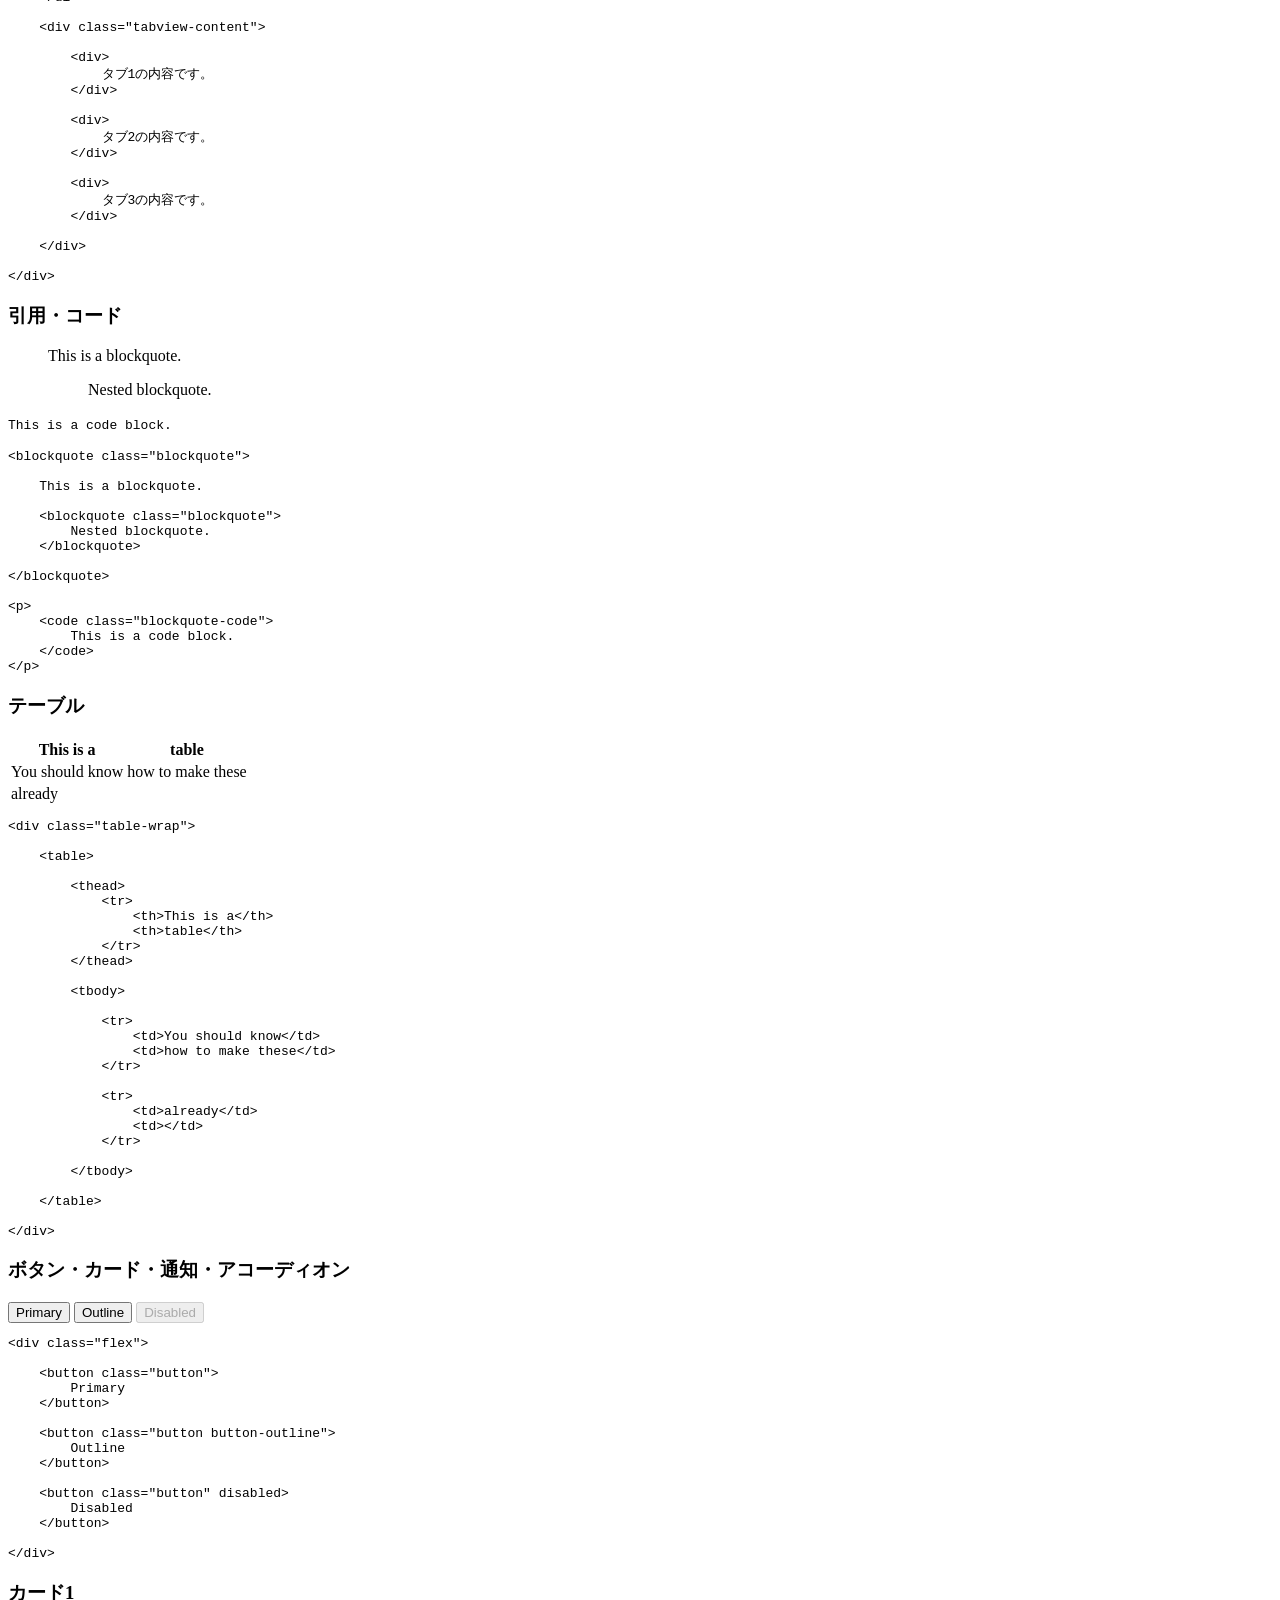
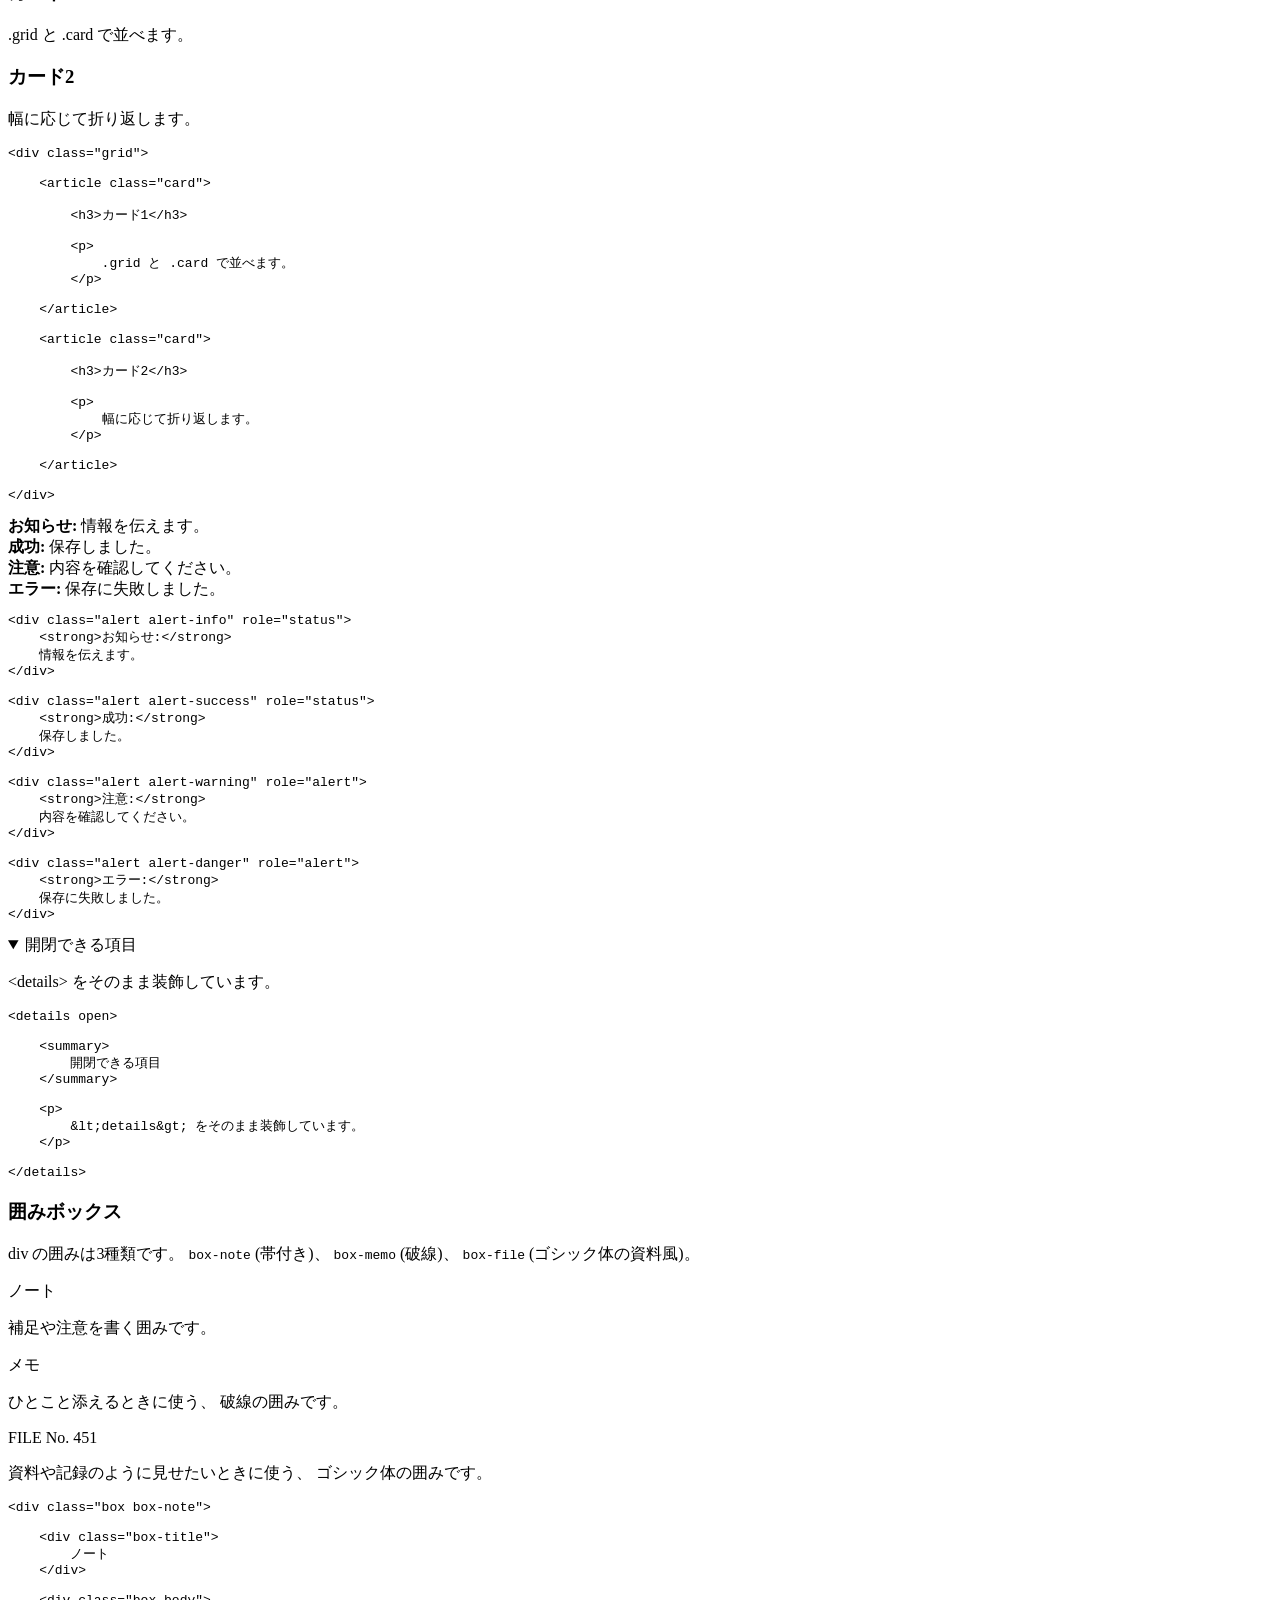
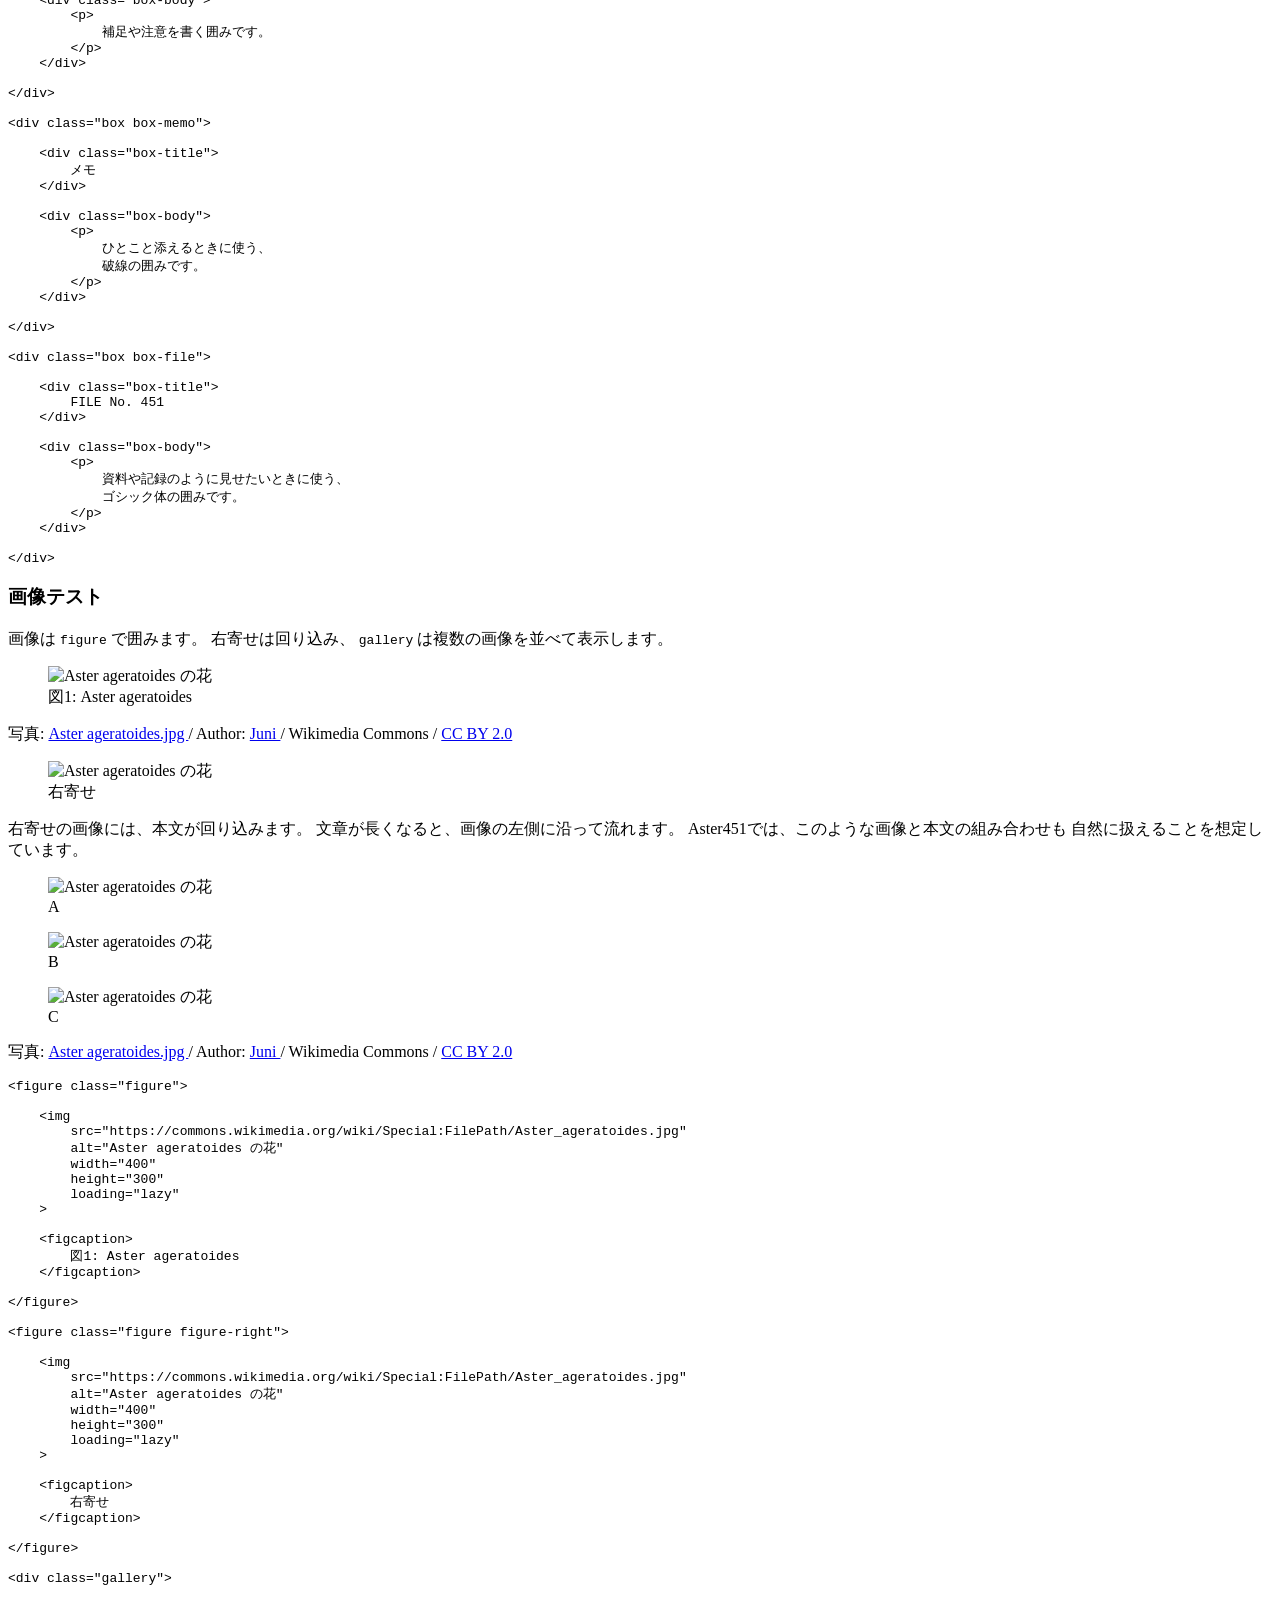
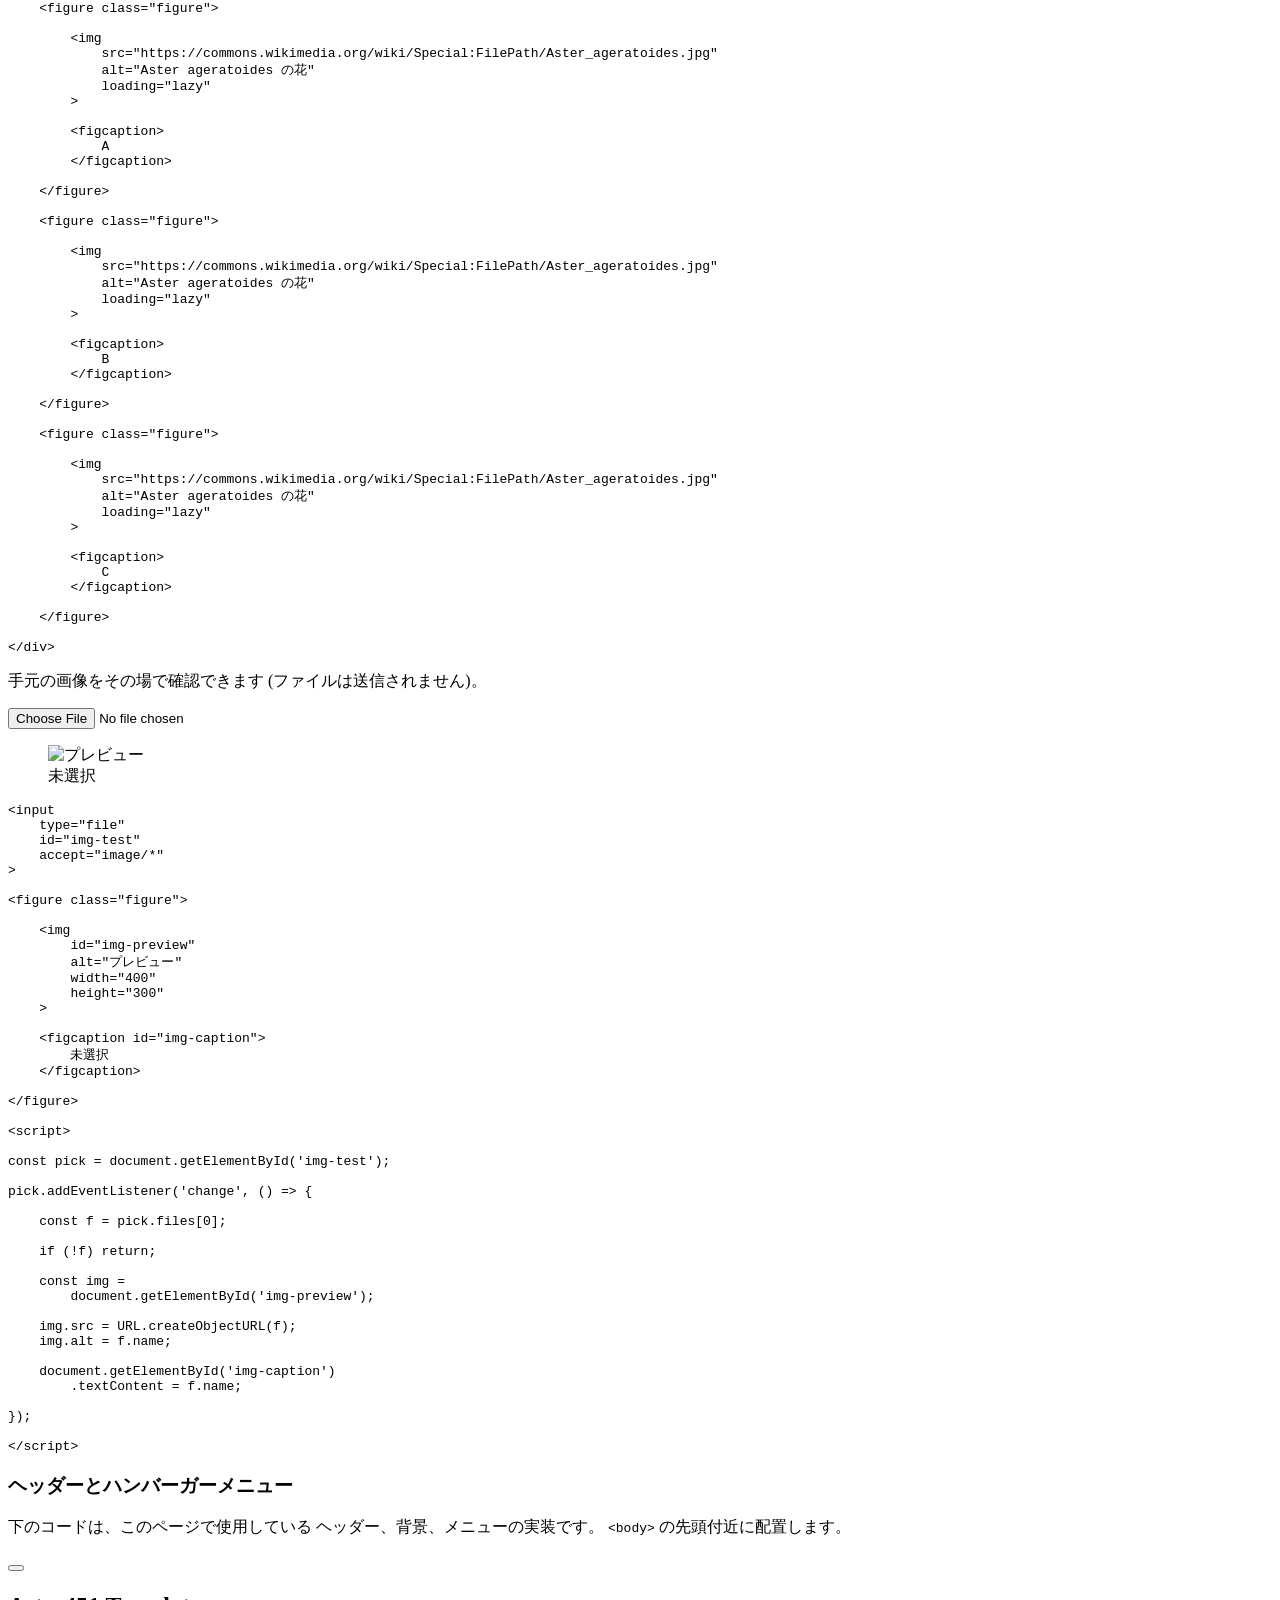
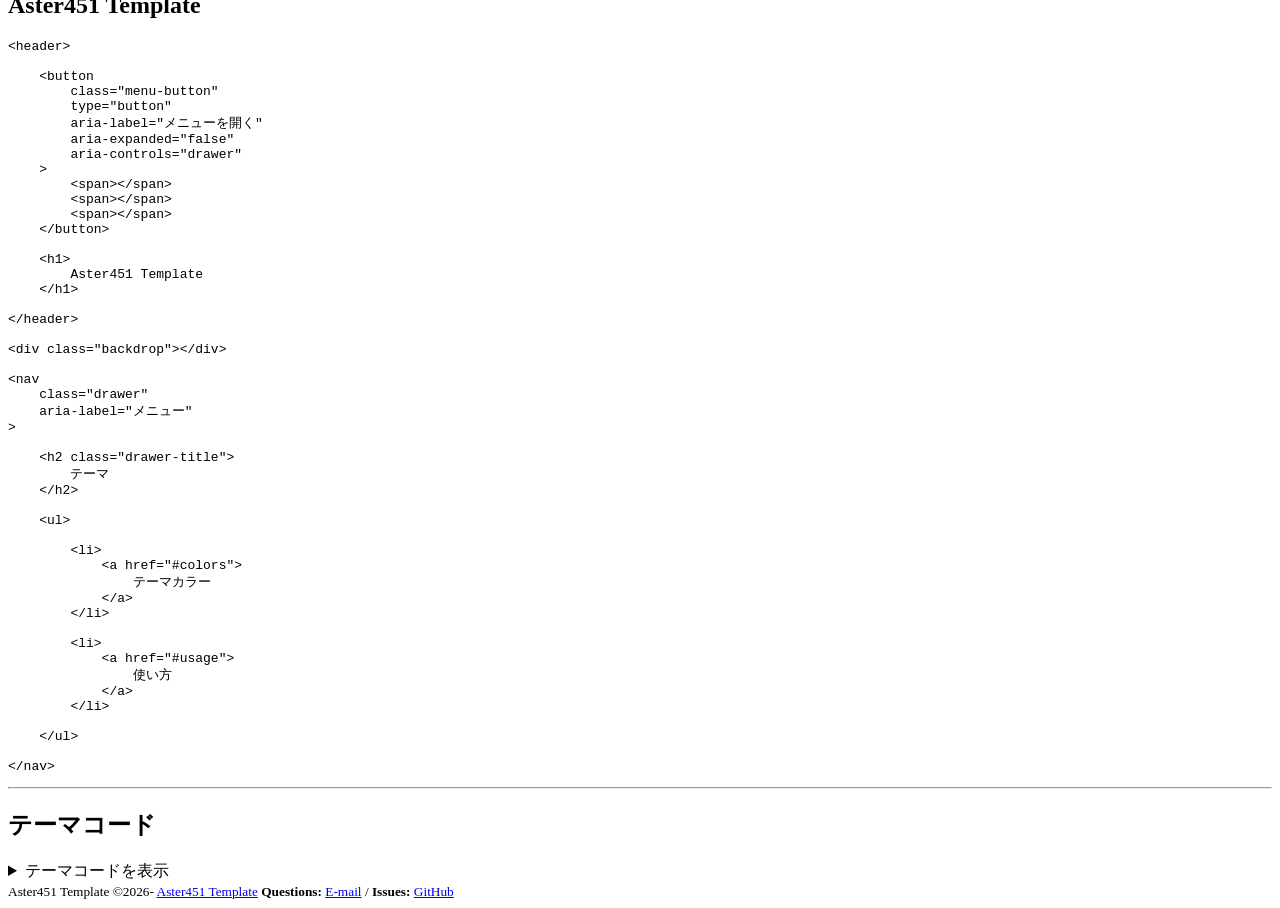
==== commit 1c8ef3d3: "ドキュメントのタイトルを「Accessible Styling & Techniques for Expressive Representation Web-Template」に変更" ====
--- a/index.html
+++ b/index.html
@@ -88,7 +88,7 @@
 		<h1>Aster451 Template</h1>
 
 		<p class="text-small">
-			Accessible Styling &amp; Typography for Elegant Responsive Web
+			Accessible Styling &amp; Techniques for Expressive Representation Web-Template
 			- 451 Standard
 		</p>
 
@@ -106,7 +106,8 @@
 
 			<p>
 				<strong>Aster451</strong> は
-				<strong>Accessible Styling &amp; Typography for Elegant Responsive Web - 451 Standard</strong>
+				<strong>Accessible Styling &amp; Techniques for Expressive Representation Web-Template - 451
+					Standard</strong>
 				の略称です。
 			</p>
 
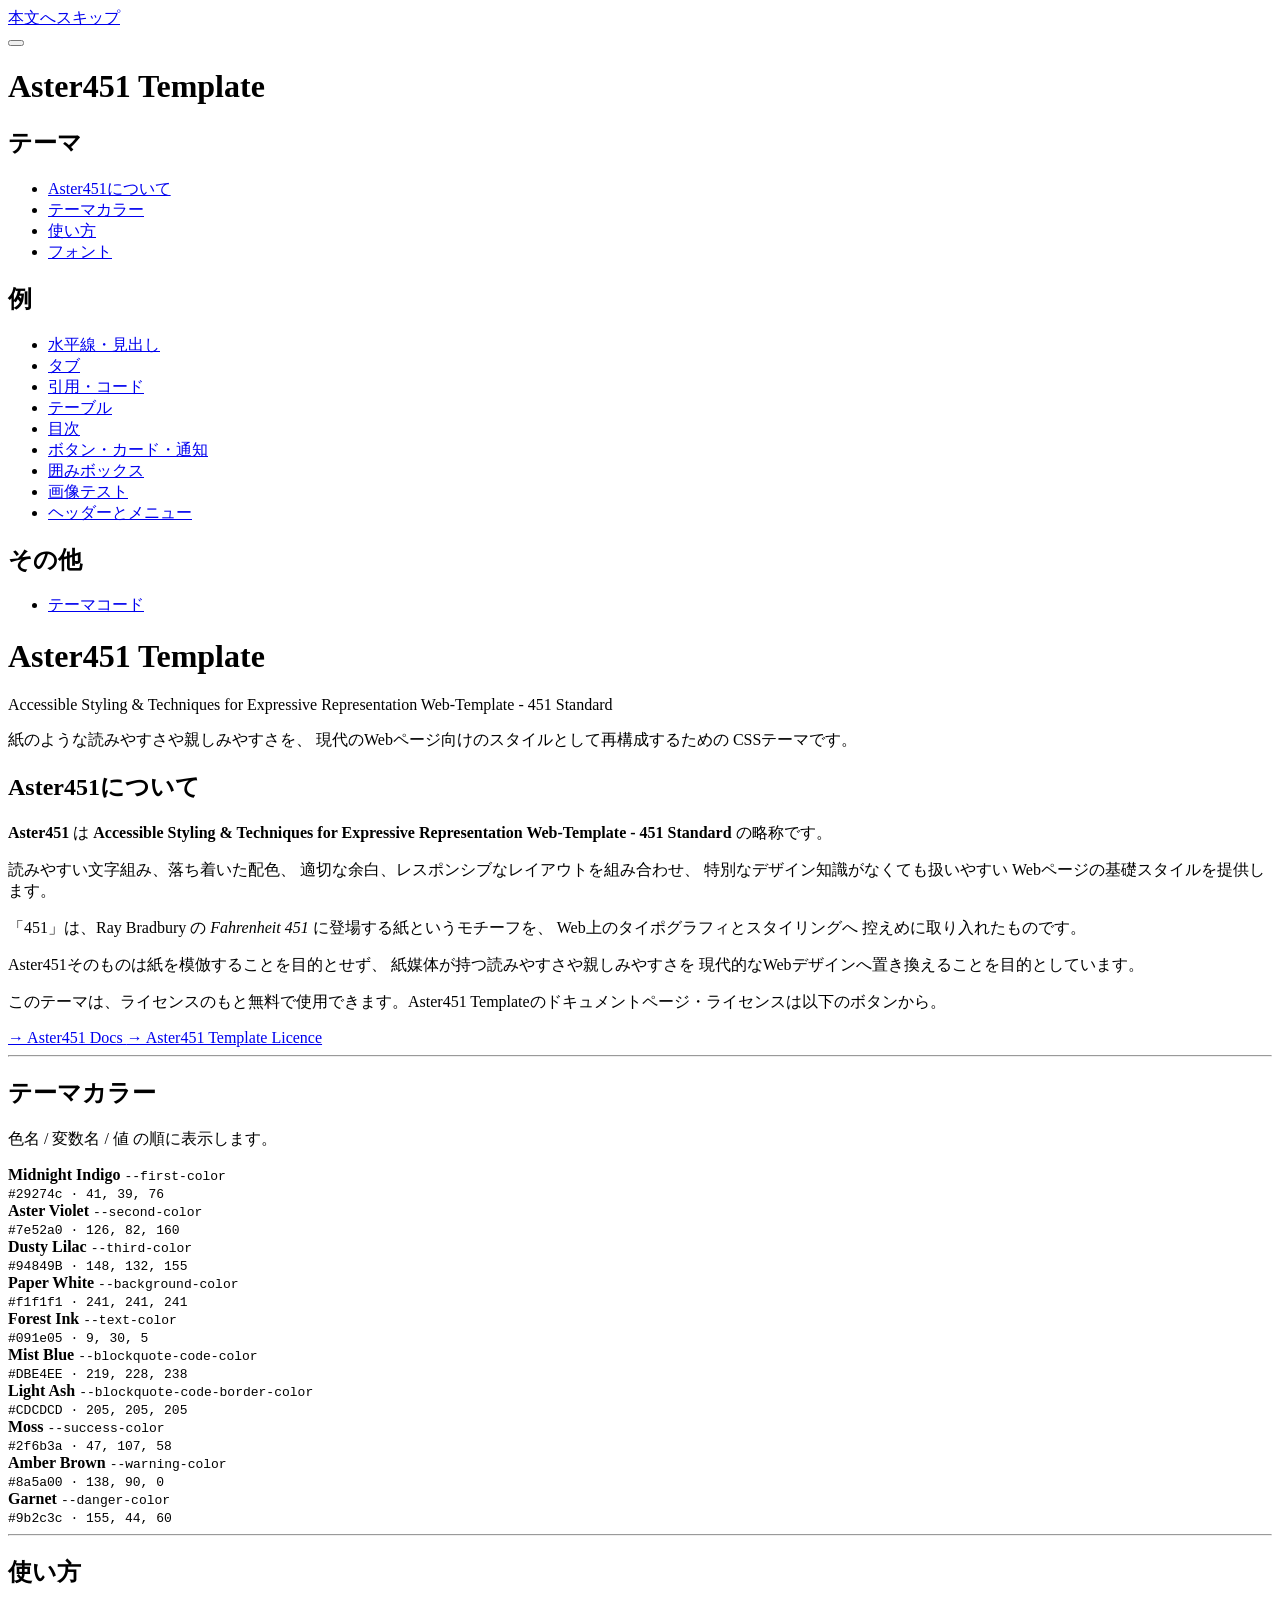
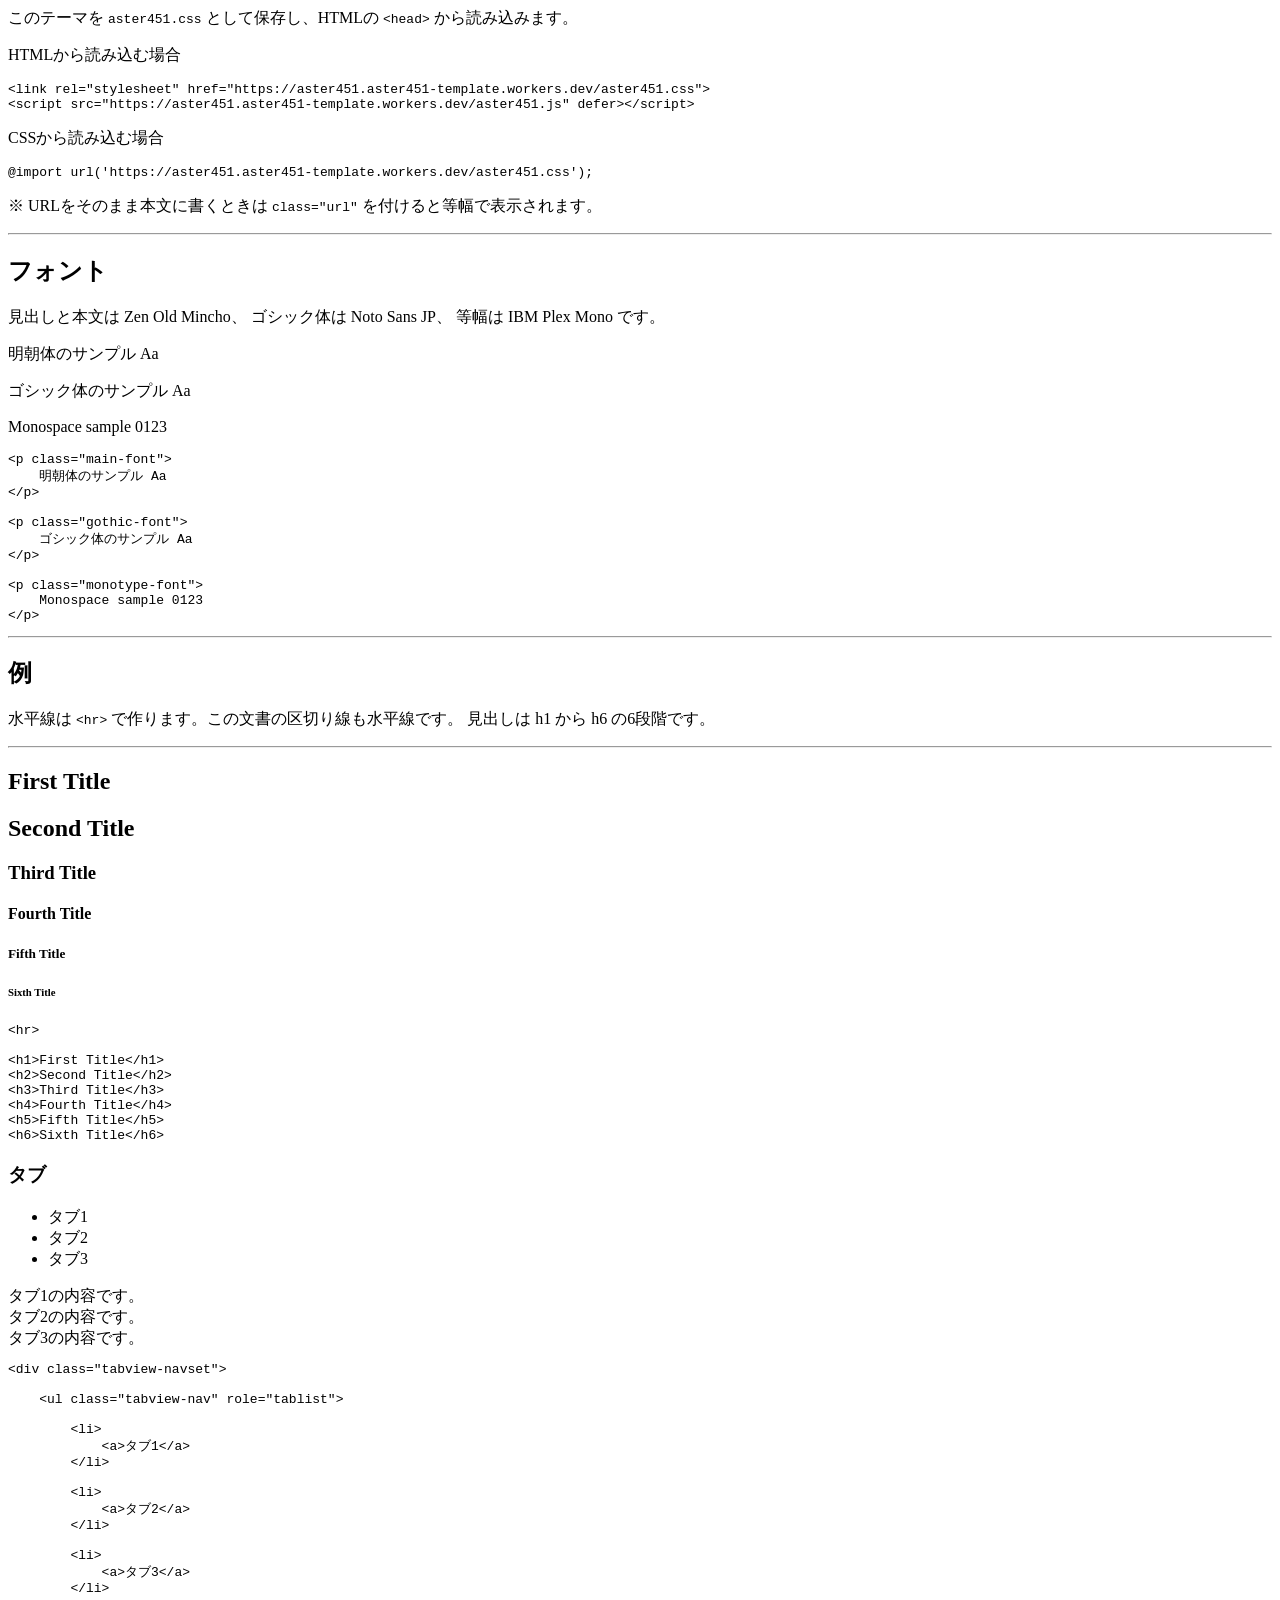
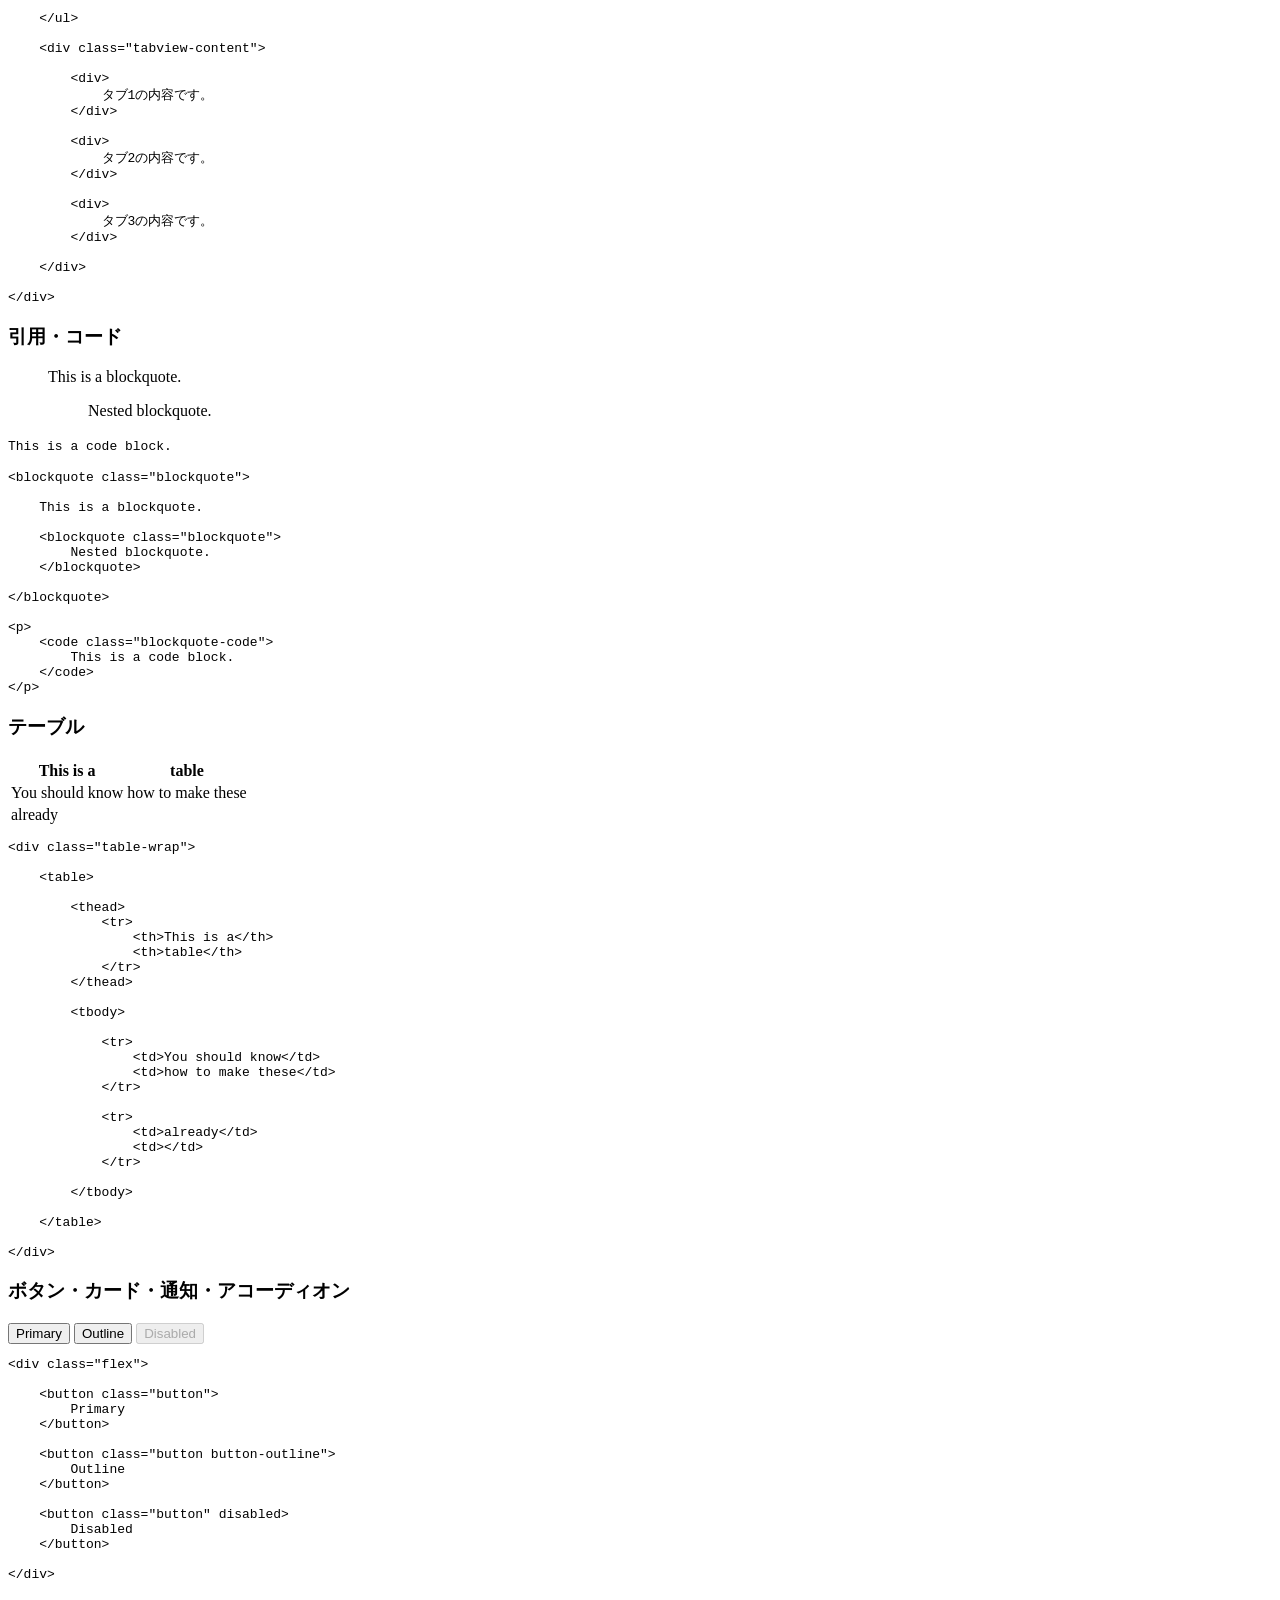
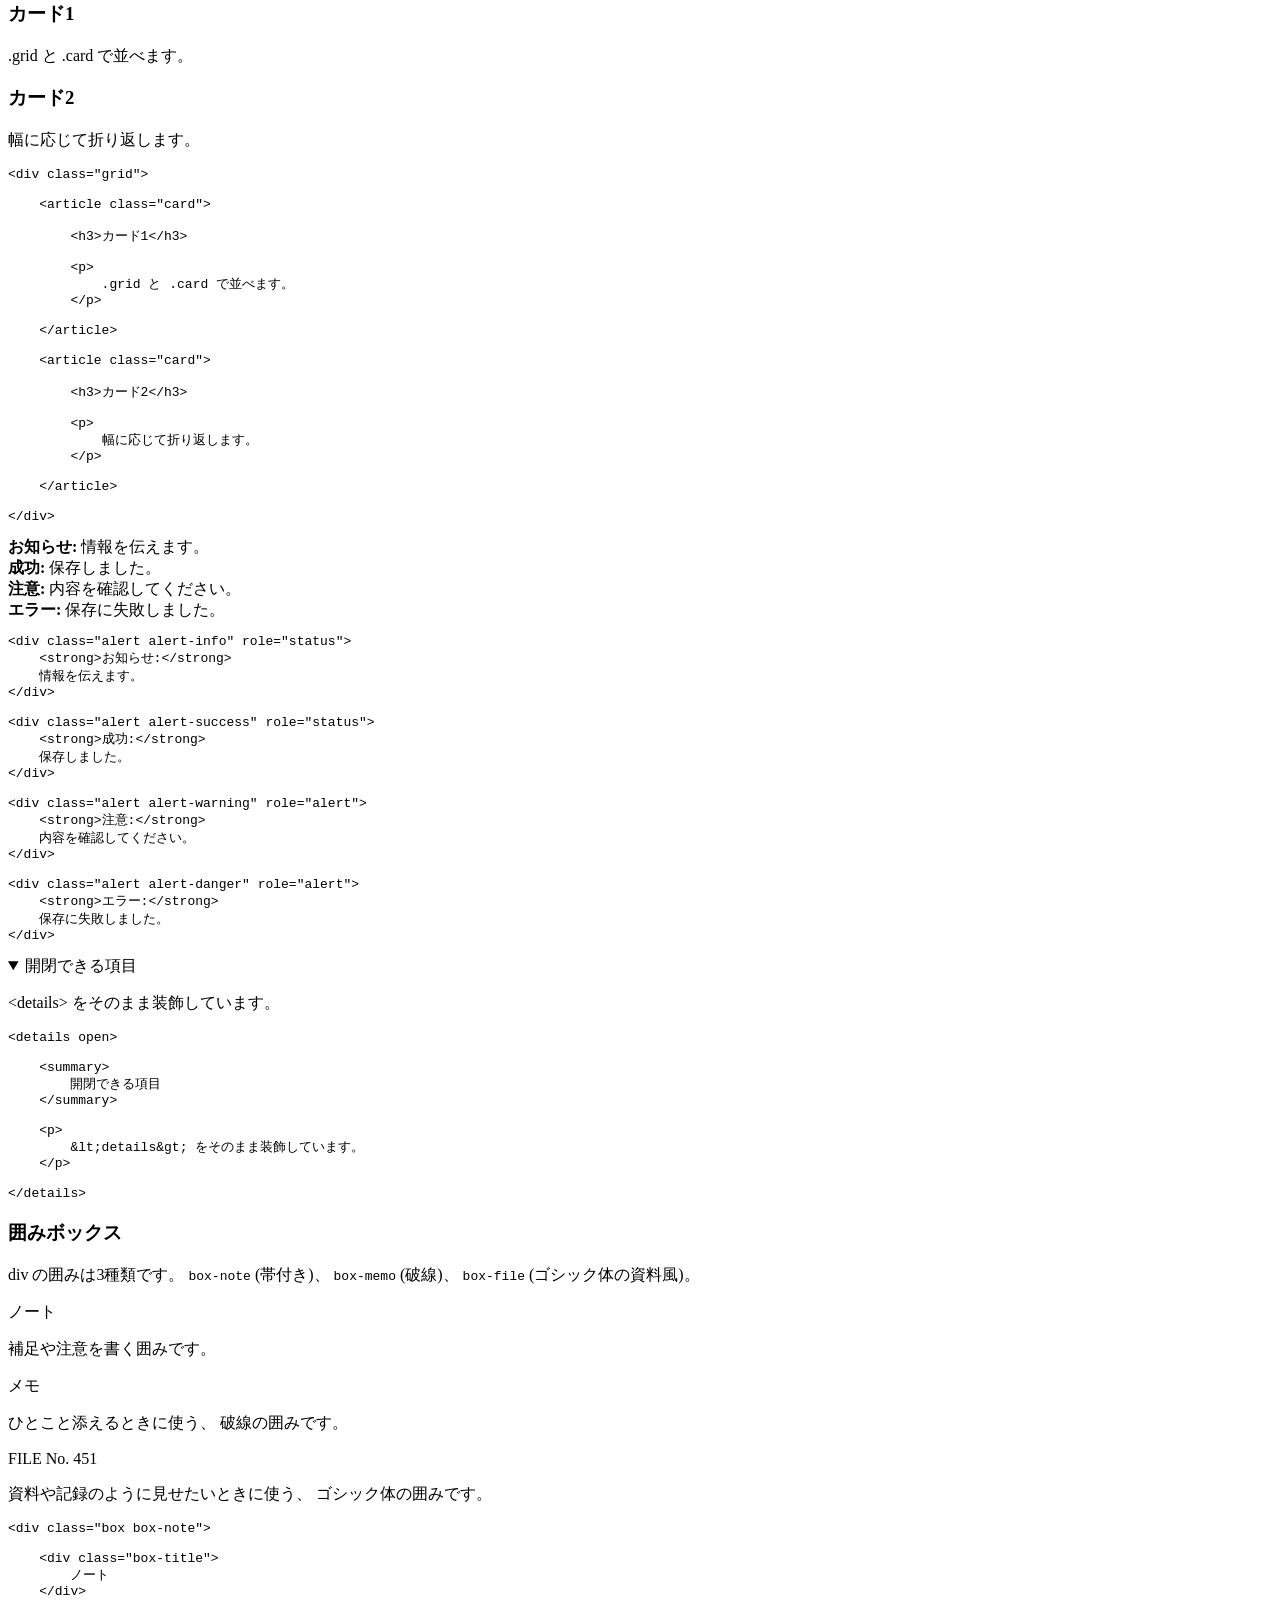
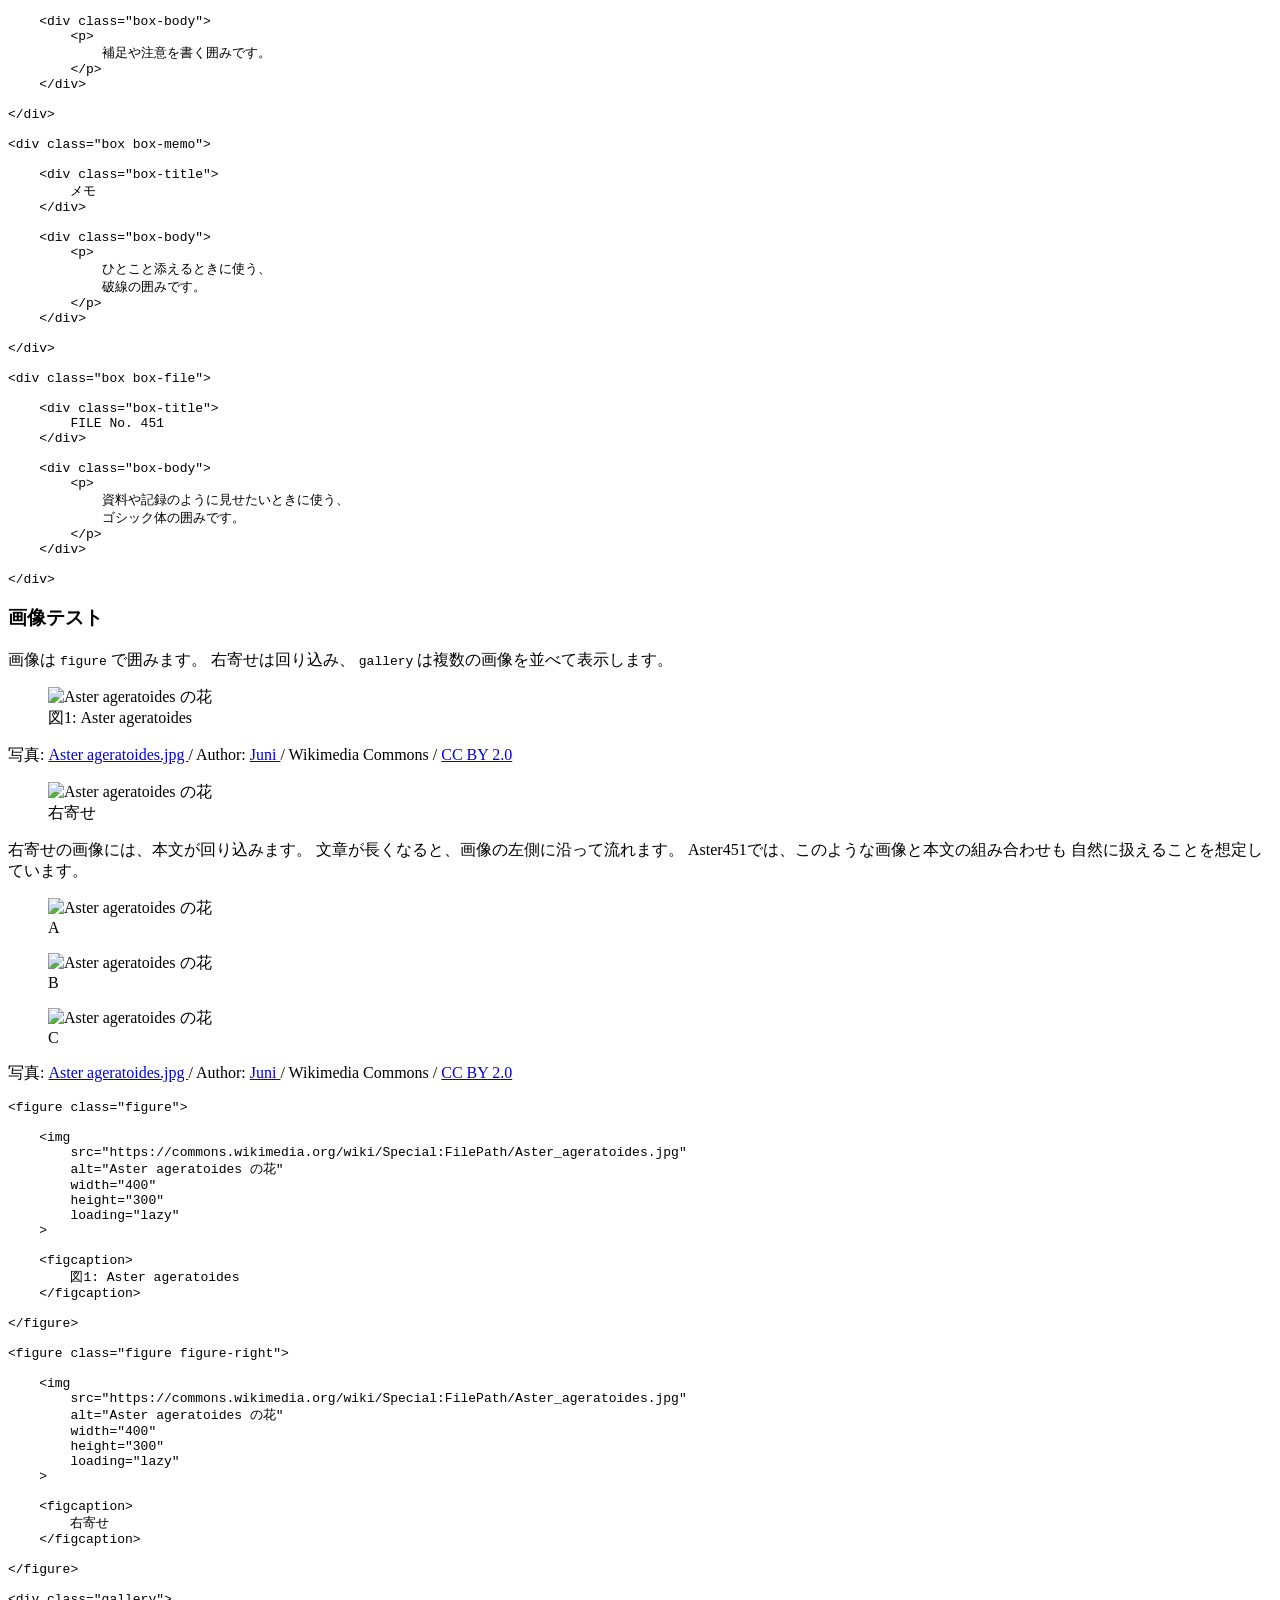
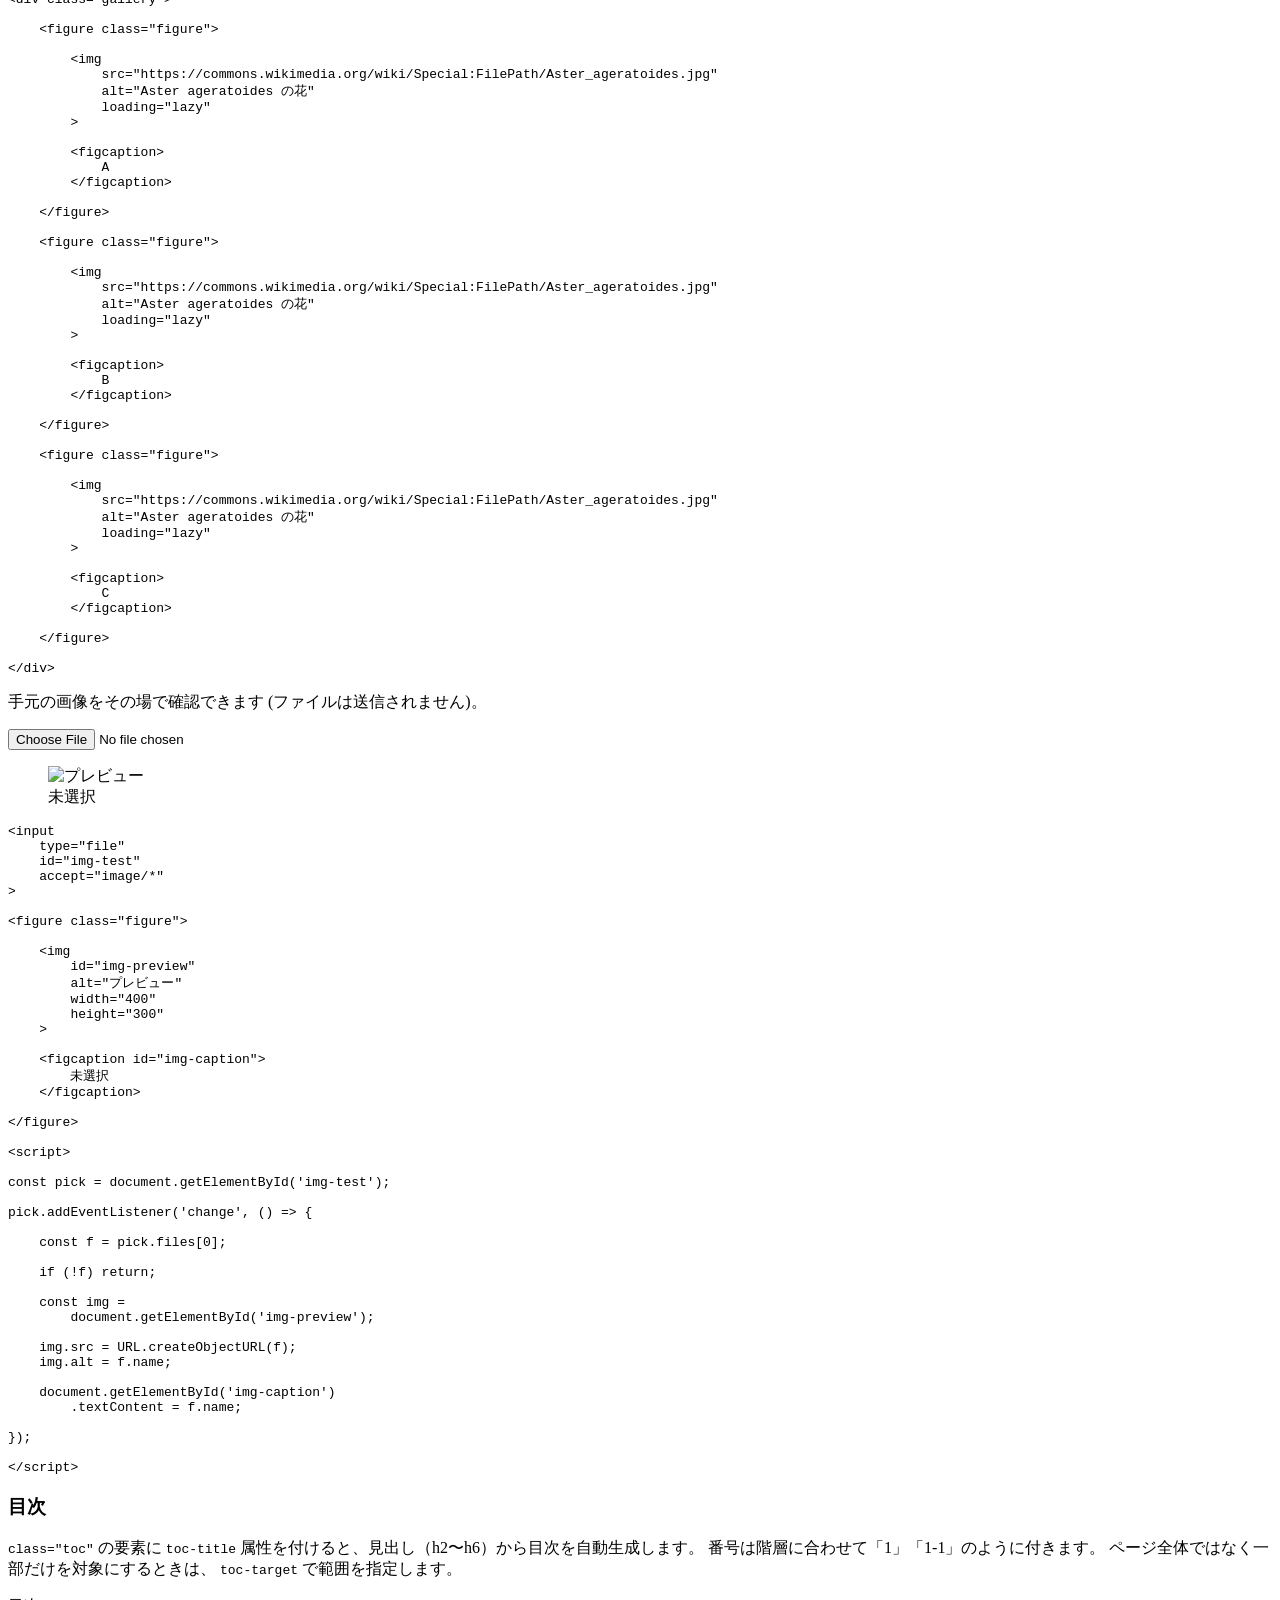
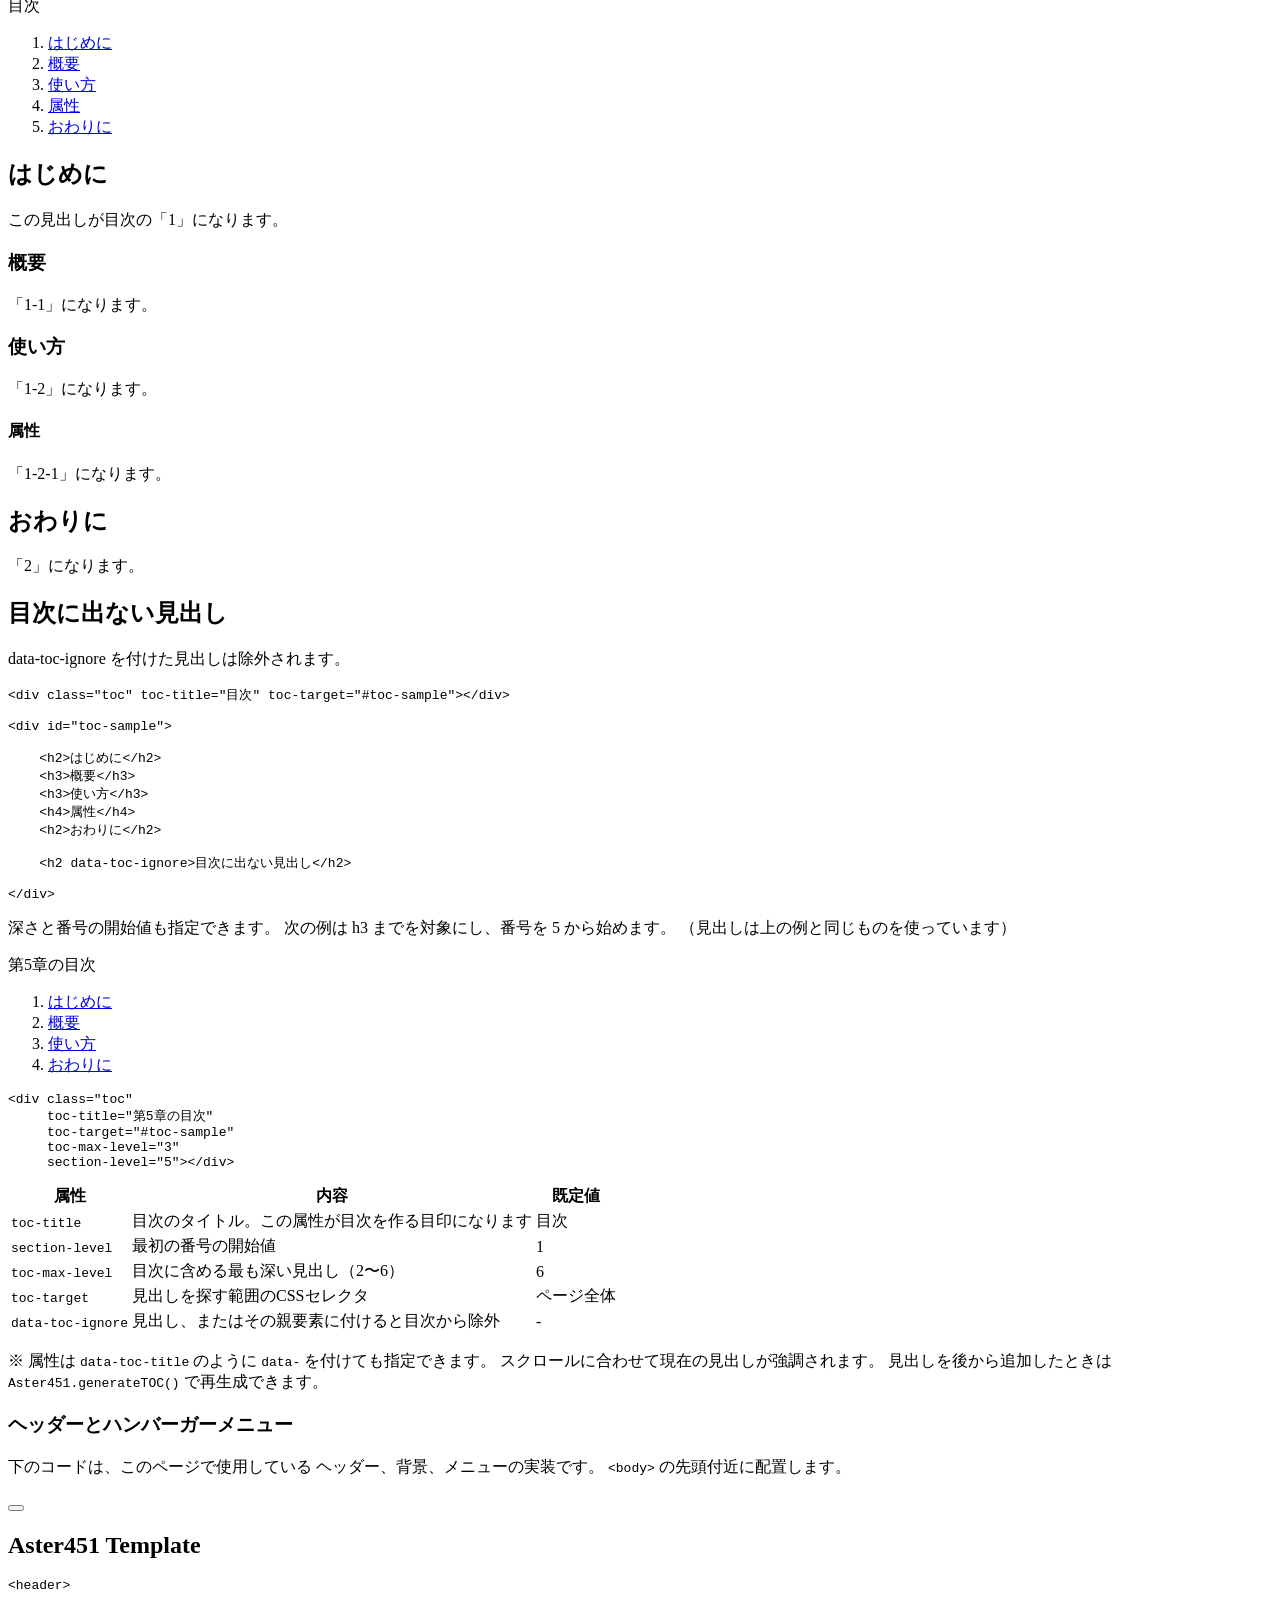
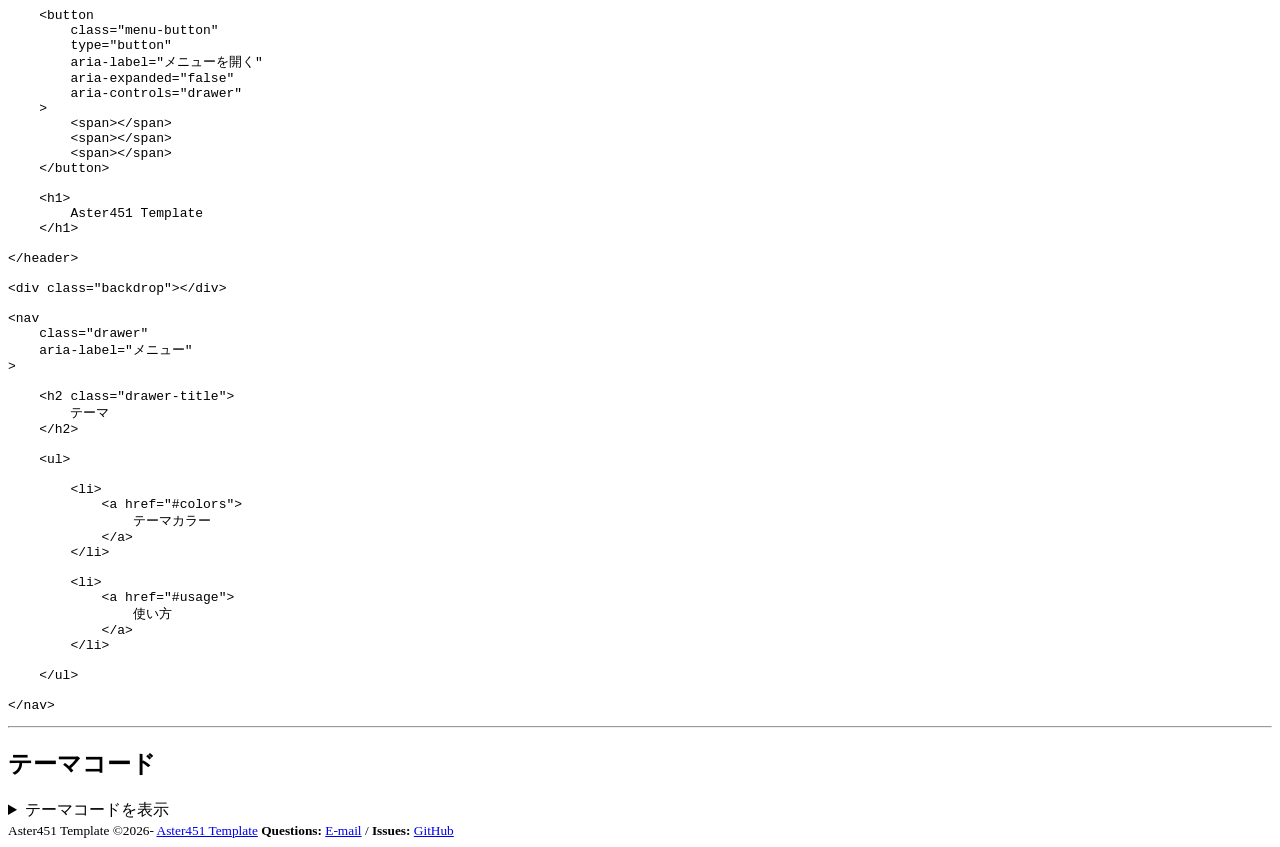
==== commit 3552d4ae: "Add HTML file for automatic table of contents generation test - Create a new HTML file `toc.html` to" ====
--- a/index.html
+++ b/index.html
@@ -6,7 +6,7 @@
 	<meta name="viewport" content="width=device-width, initial-scale=1.0">
 	<title>Aster451 Template</title>
 	<link rel="stylesheet" href="https://aster451.aster451-template.workers.dev/aster451.css">
-	<script src="https://aster451.aster451-template.workers.dev/aster451.js" defer></script>
+	<script src="aster451.js" defer></script>
 </head>
 
 <body>
@@ -58,6 +58,9 @@
 			</li>
 			<li>
 				<a href="#ex-table">テーブル</a>
+			</li>
+			<li>
+				<a href="#ex-toc">目次</a>
 			</li>
 			<li>
 				<a href="#ex-parts">ボタン・カード・通知</a>
@@ -1178,7 +1181,161 @@
 
 &lt;/script&gt;</code></pre>
 
-				</div>
+					<script src="localfile.js" defer></script>
+				</div>
+
+			</div>
+
+			<!-- Table of contents -->
+
+			<div id="ex-toc">
+
+				<h3>目次</h3>
+
+				<p>
+					<code class="blockquote-code">class="toc"</code>
+					の要素に
+					<code class="blockquote-code">toc-title</code>
+					属性を付けると、見出し（h2〜h6）から目次を自動生成します。
+					番号は階層に合わせて「1」「1-1」のように付きます。
+					ページ全体ではなく一部だけを対象にするときは、
+					<code class="blockquote-code">toc-target</code>
+					で範囲を指定します。
+				</p>
+
+				<div class="example">
+
+					<div class="demo">
+
+						<div class="toc" toc-title="目次" toc-target="#toc-sample"></div>
+
+						<div id="toc-sample">
+
+							<h2>はじめに</h2>
+							<p>この見出しが目次の「1」になります。</p>
+
+							<h3>概要</h3>
+							<p>「1-1」になります。</p>
+
+							<h3>使い方</h3>
+							<p>「1-2」になります。</p>
+
+							<h4>属性</h4>
+							<p>「1-2-1」になります。</p>
+
+							<h2>おわりに</h2>
+							<p>「2」になります。</p>
+
+							<h2 data-toc-ignore>目次に出ない見出し</h2>
+							<p>data-toc-ignore を付けた見出しは除外されます。</p>
+
+						</div>
+
+					</div>
+
+					<pre class="blockquote-code"><code>&lt;div class="toc" toc-title="目次" toc-target="#toc-sample"&gt;&lt;/div&gt;
+
+&lt;div id="toc-sample"&gt;
+
+    &lt;h2&gt;はじめに&lt;/h2&gt;
+    &lt;h3&gt;概要&lt;/h3&gt;
+    &lt;h3&gt;使い方&lt;/h3&gt;
+    &lt;h4&gt;属性&lt;/h4&gt;
+    &lt;h2&gt;おわりに&lt;/h2&gt;
+
+    &lt;h2 data-toc-ignore&gt;目次に出ない見出し&lt;/h2&gt;
+
+&lt;/div&gt;</code></pre>
+
+				</div>
+
+				<p>
+					深さと番号の開始値も指定できます。
+					次の例は h3 までを対象にし、番号を 5 から始めます。
+					（見出しは上の例と同じものを使っています）
+				</p>
+
+				<div class="example">
+
+					<div class="demo">
+
+						<div class="toc" toc-title="第5章の目次" toc-target="#toc-sample" toc-max-level="3"
+							section-level="5">
+						</div>
+
+					</div>
+
+					<pre class="blockquote-code"><code>&lt;div class="toc"
+     toc-title="第5章の目次"
+     toc-target="#toc-sample"
+     toc-max-level="3"
+     section-level="5"&gt;&lt;/div&gt;</code></pre>
+
+				</div>
+
+				<div class="table-wrap">
+
+					<table>
+
+						<thead>
+
+							<tr>
+								<th>属性</th>
+								<th>内容</th>
+								<th>既定値</th>
+							</tr>
+
+						</thead>
+
+						<tbody>
+
+							<tr>
+								<td><code class="blockquote-code">toc-title</code></td>
+								<td>目次のタイトル。この属性が目次を作る目印になります</td>
+								<td>目次</td>
+							</tr>
+
+							<tr>
+								<td><code class="blockquote-code">section-level</code></td>
+								<td>最初の番号の開始値</td>
+								<td>1</td>
+							</tr>
+
+							<tr>
+								<td><code class="blockquote-code">toc-max-level</code></td>
+								<td>目次に含める最も深い見出し（2〜6）</td>
+								<td>6</td>
+							</tr>
+
+							<tr>
+								<td><code class="blockquote-code">toc-target</code></td>
+								<td>見出しを探す範囲のCSSセレクタ</td>
+								<td>ページ全体</td>
+							</tr>
+
+							<tr>
+								<td><code class="blockquote-code">data-toc-ignore</code></td>
+								<td>見出し、またはその親要素に付けると目次から除外</td>
+								<td>-</td>
+							</tr>
+
+						</tbody>
+
+					</table>
+
+				</div>
+
+				<p class="text-small">
+					※ 属性は
+					<code class="blockquote-code">data-toc-title</code>
+					のように
+					<code class="blockquote-code">data-</code>
+					を付けても指定できます。
+					スクロールに合わせて現在の見出しが強調されます。
+					見出しを後から追加したときは
+					<code class="blockquote-code">Aster451.generateTOC()</code>
+					で再生成できます。
+				</p>
 
 			</div>
 
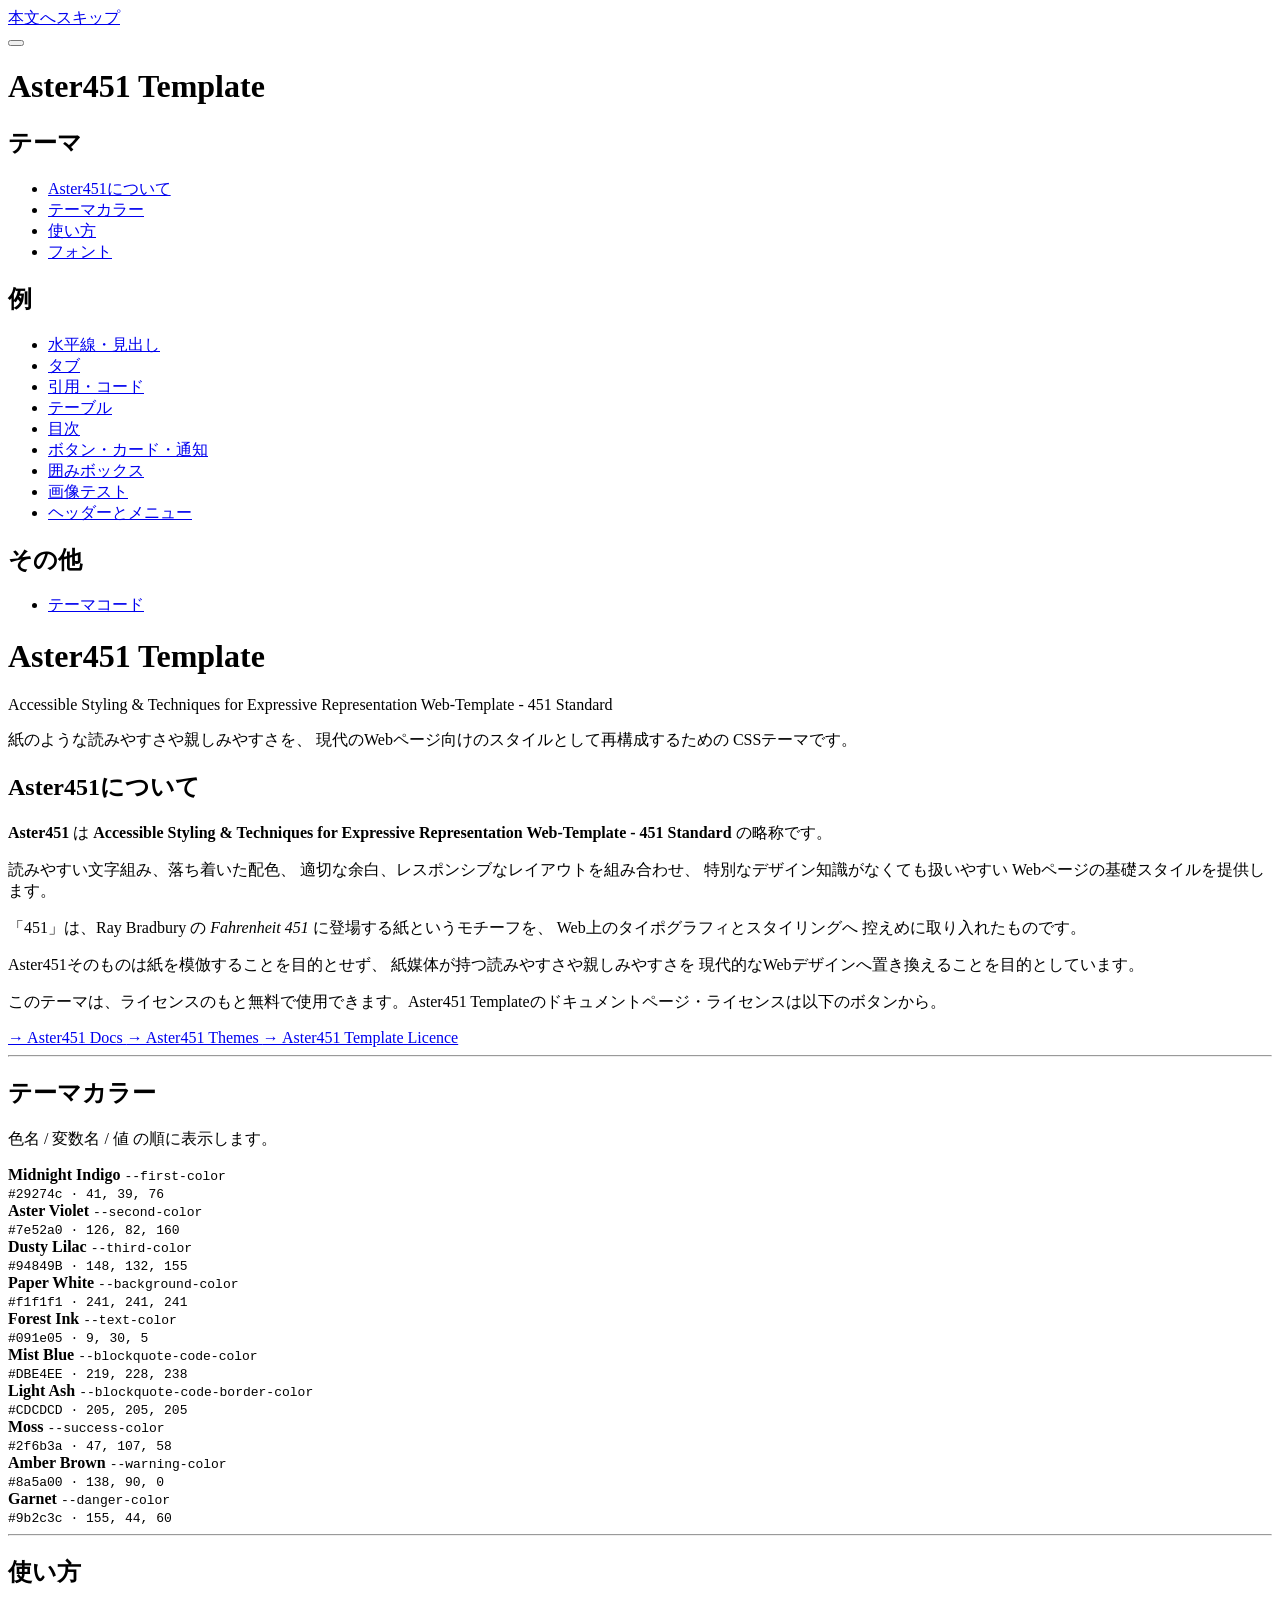
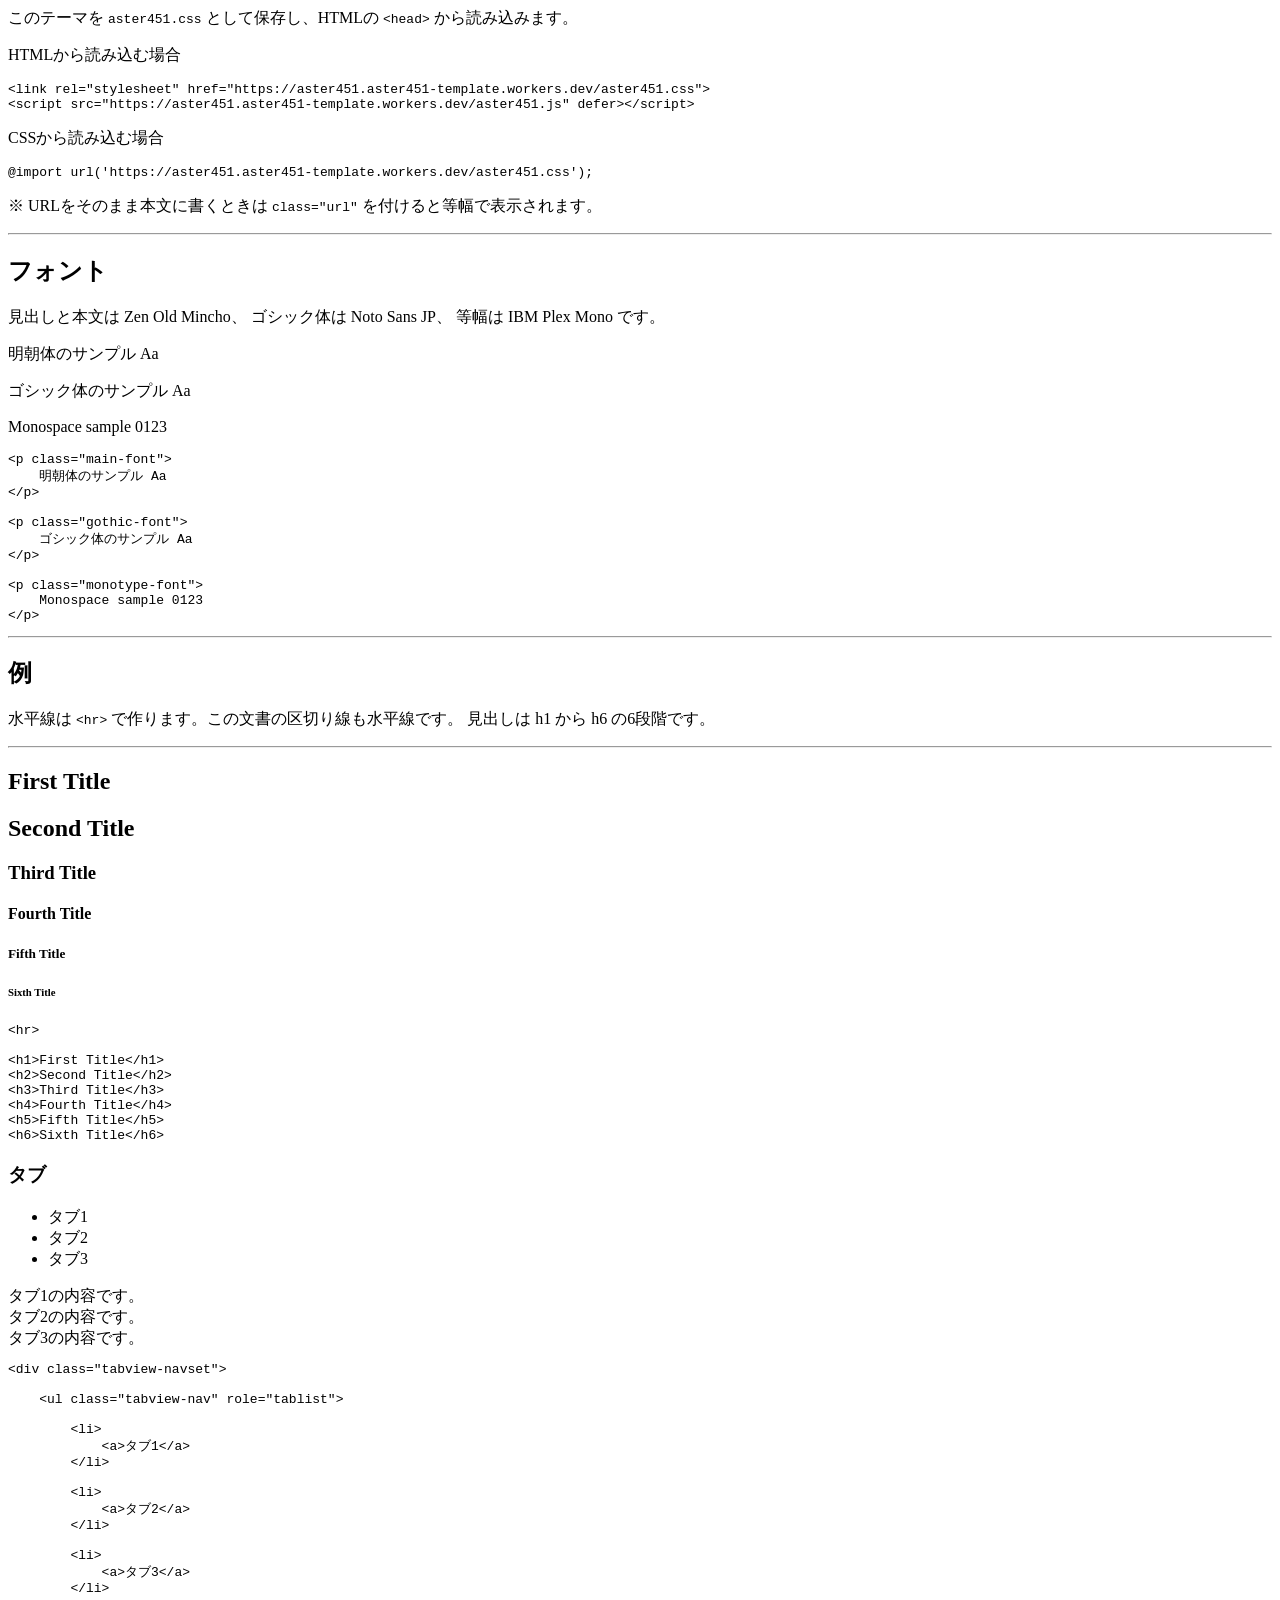
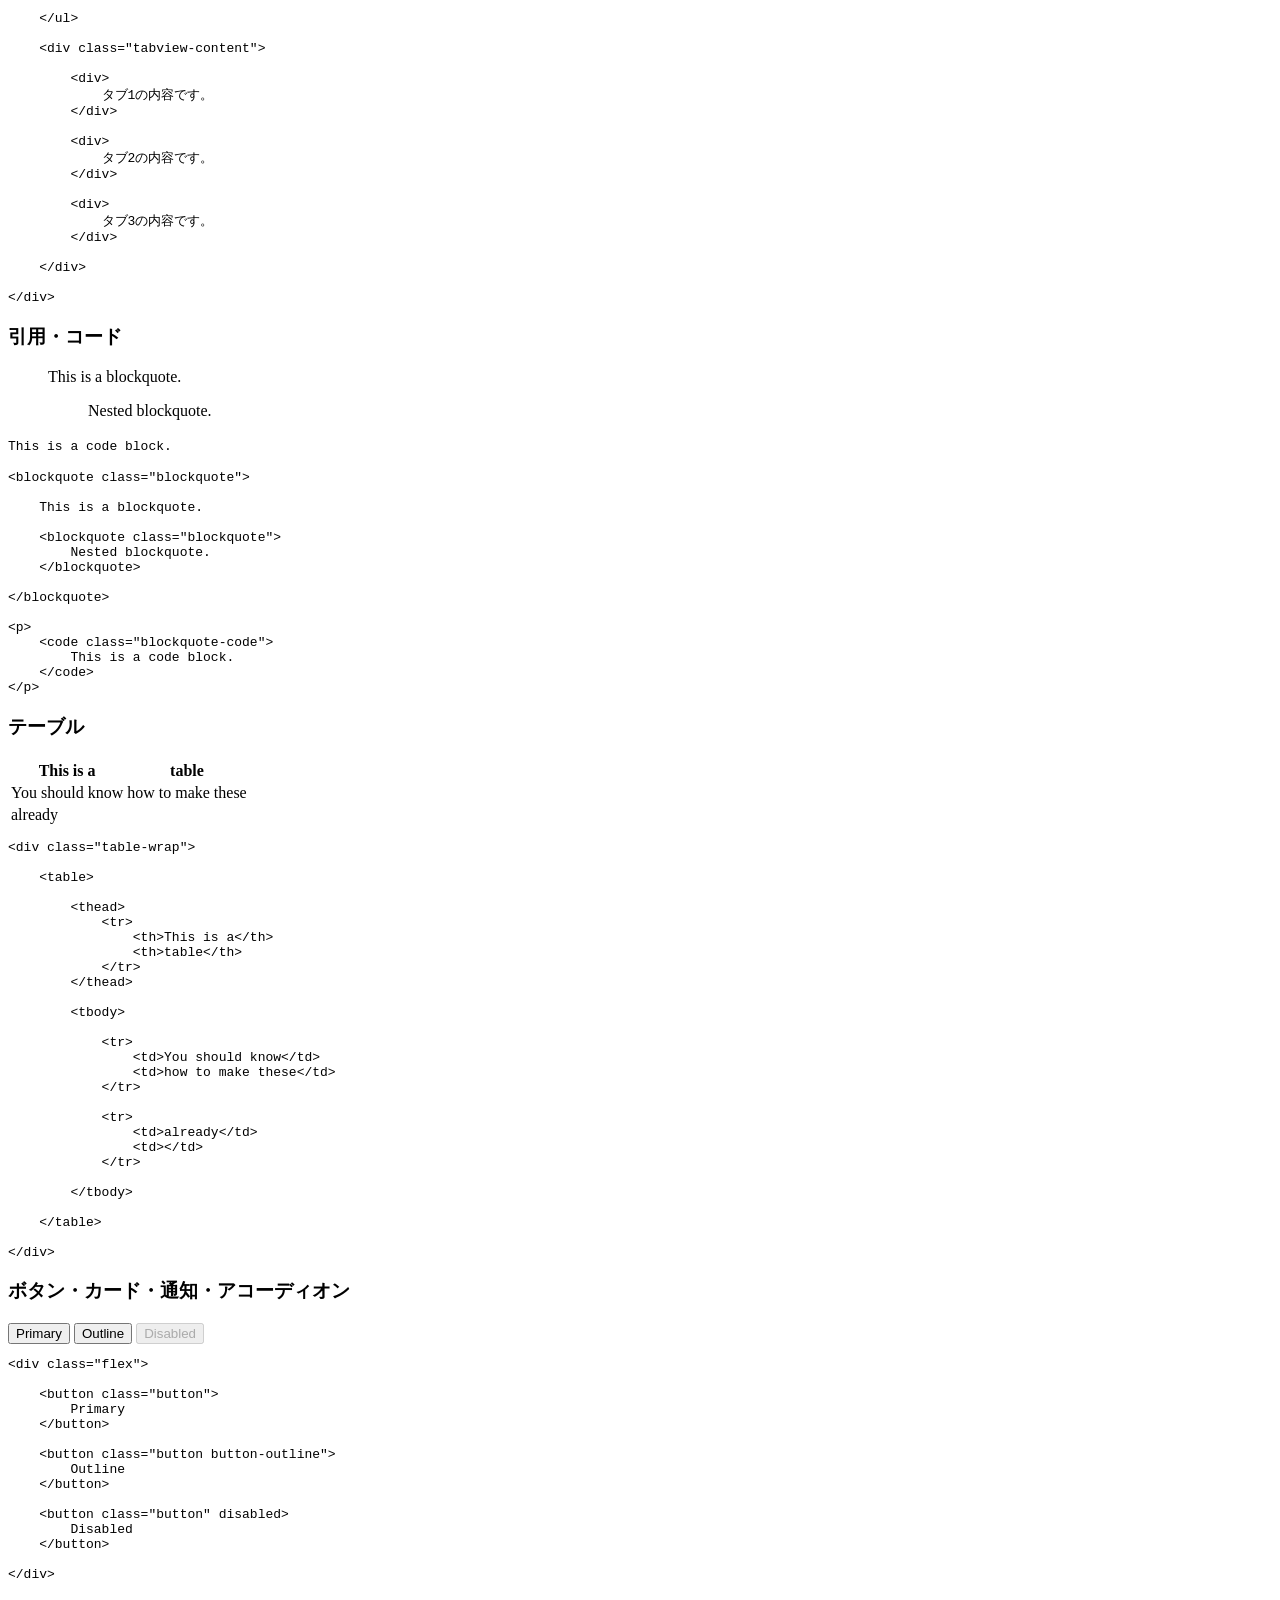
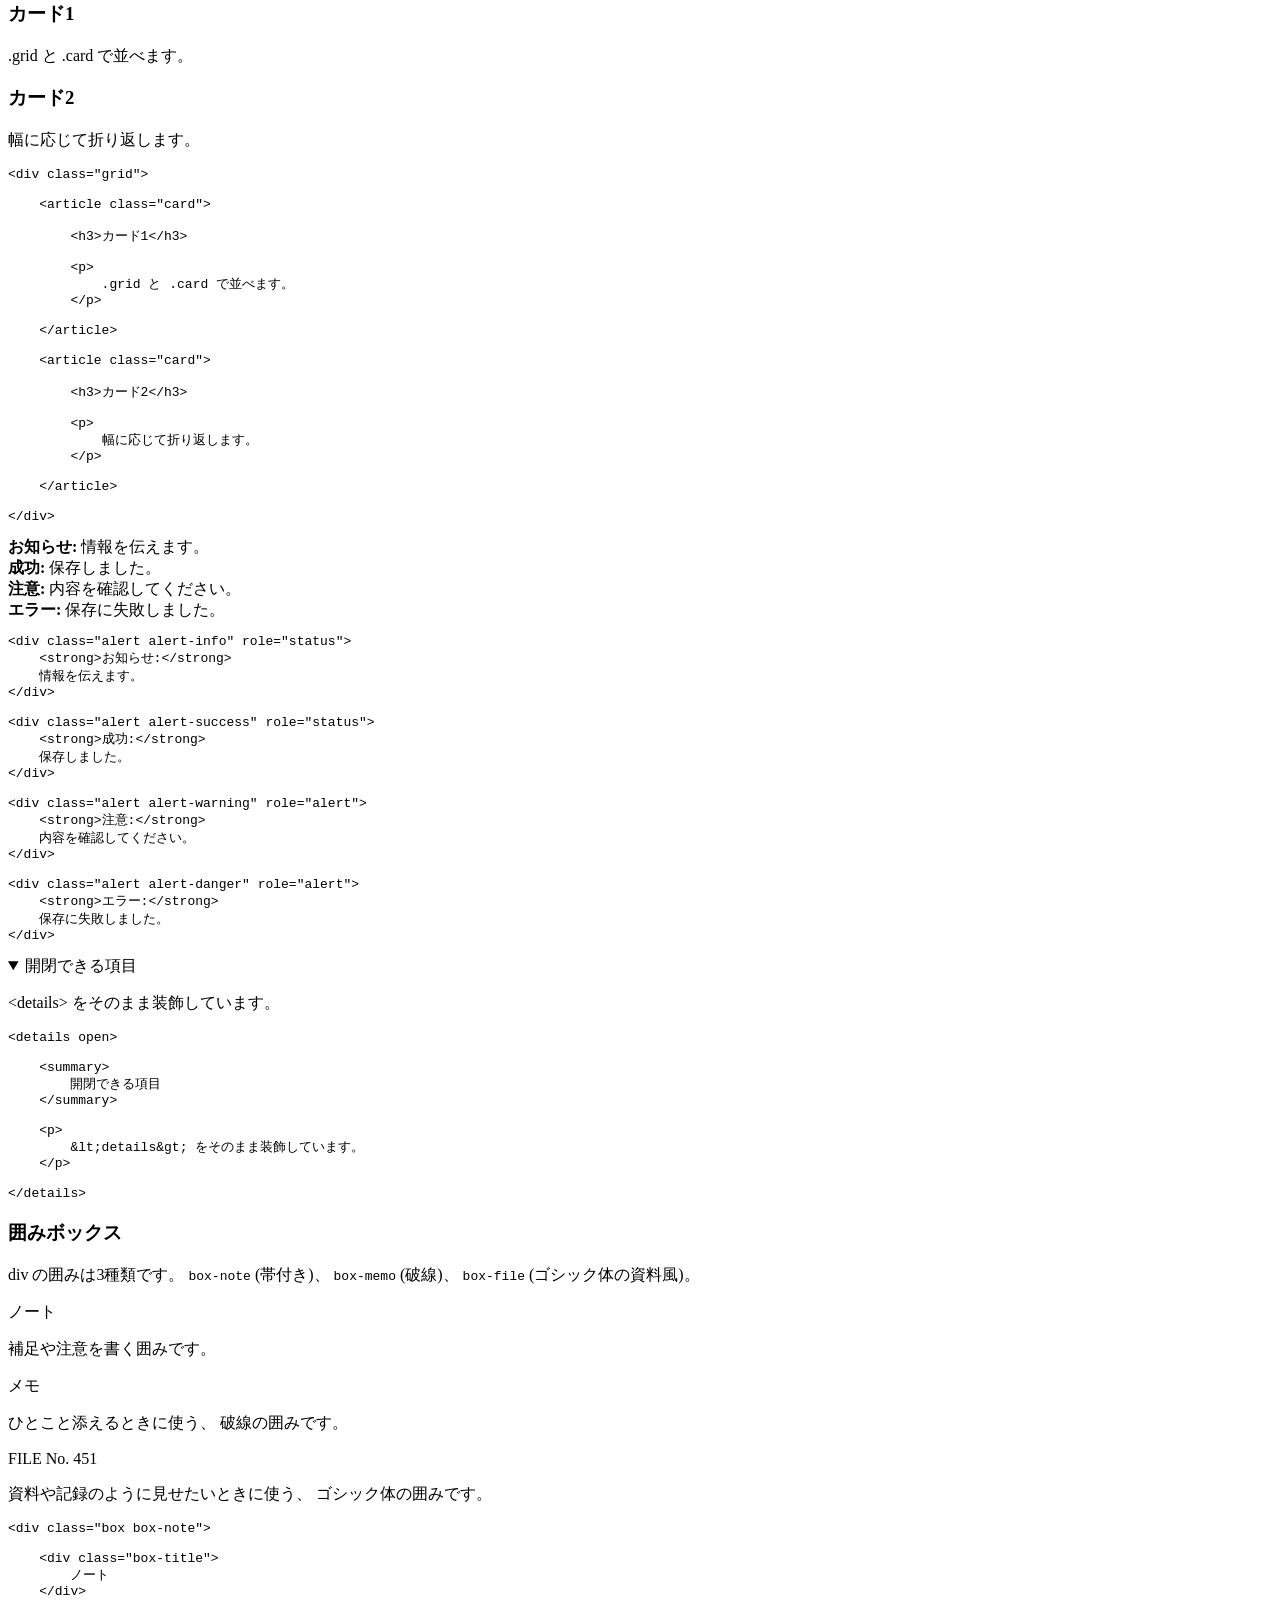
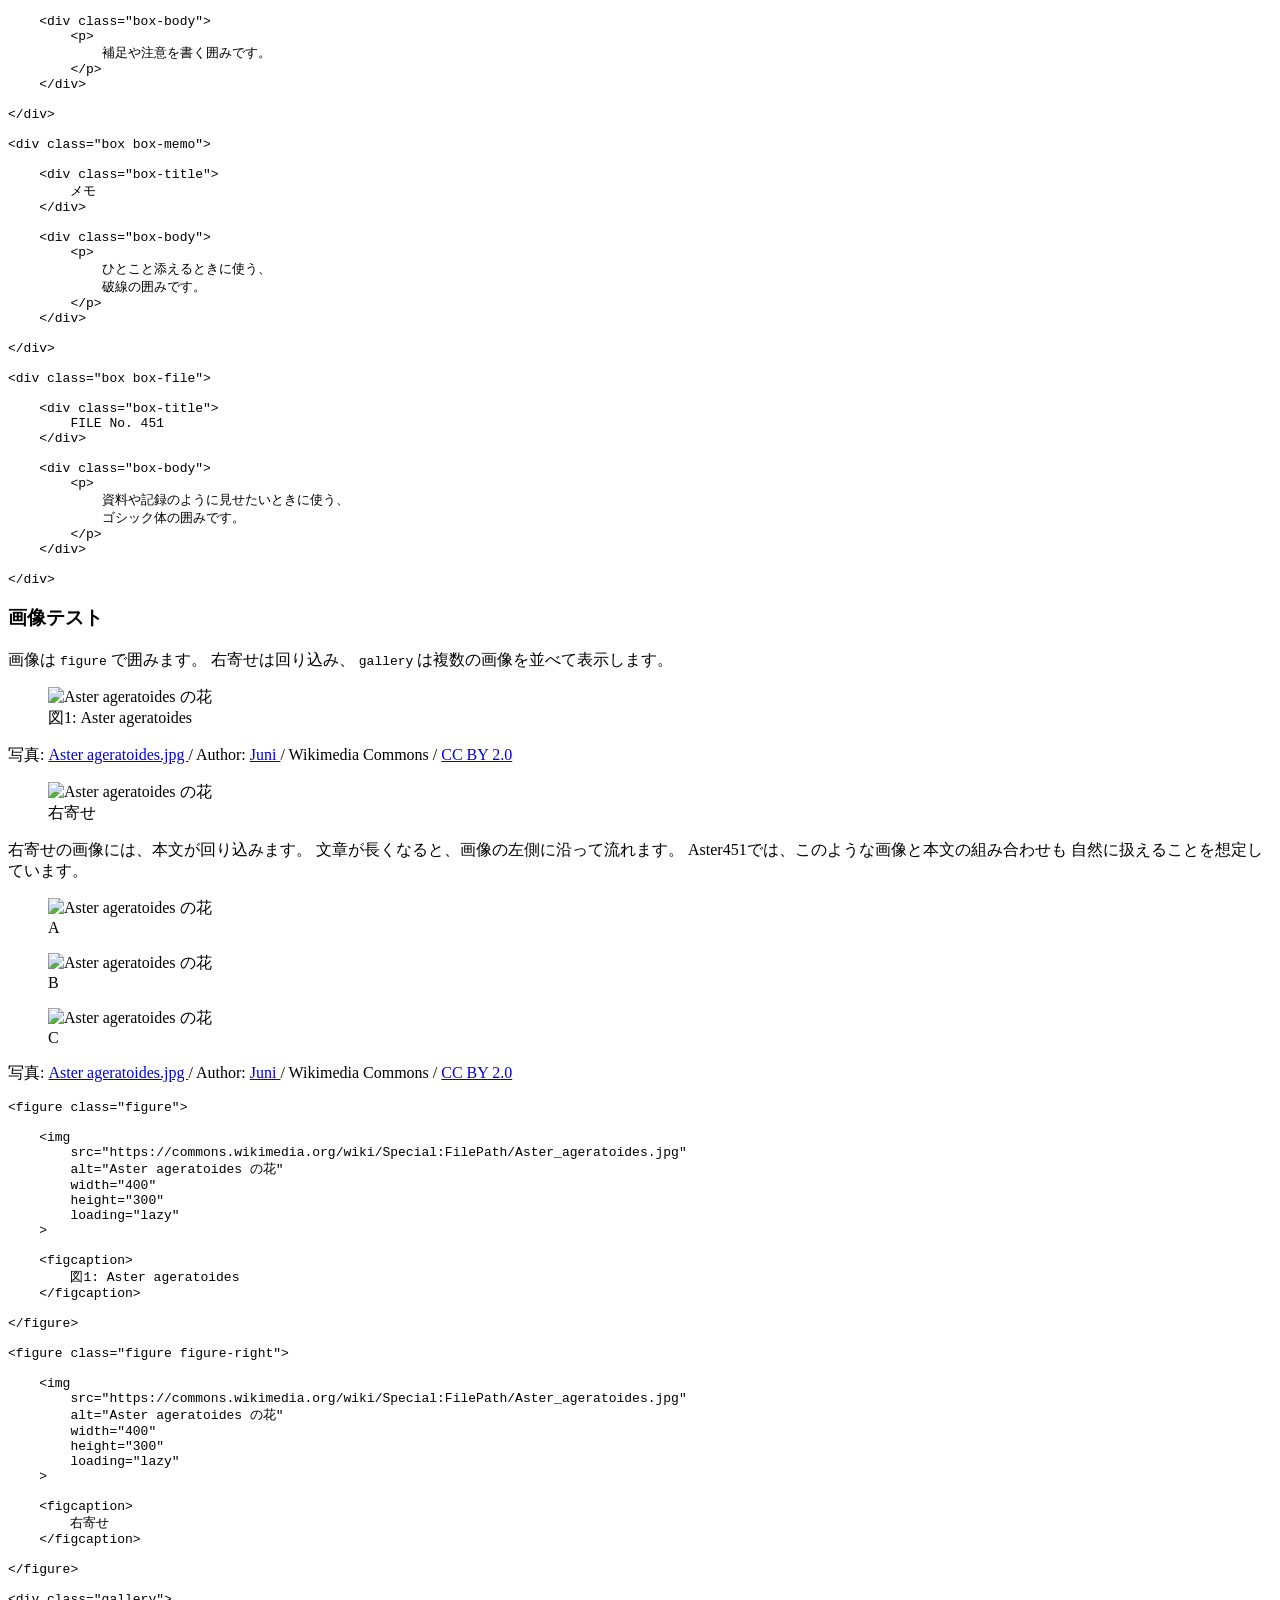
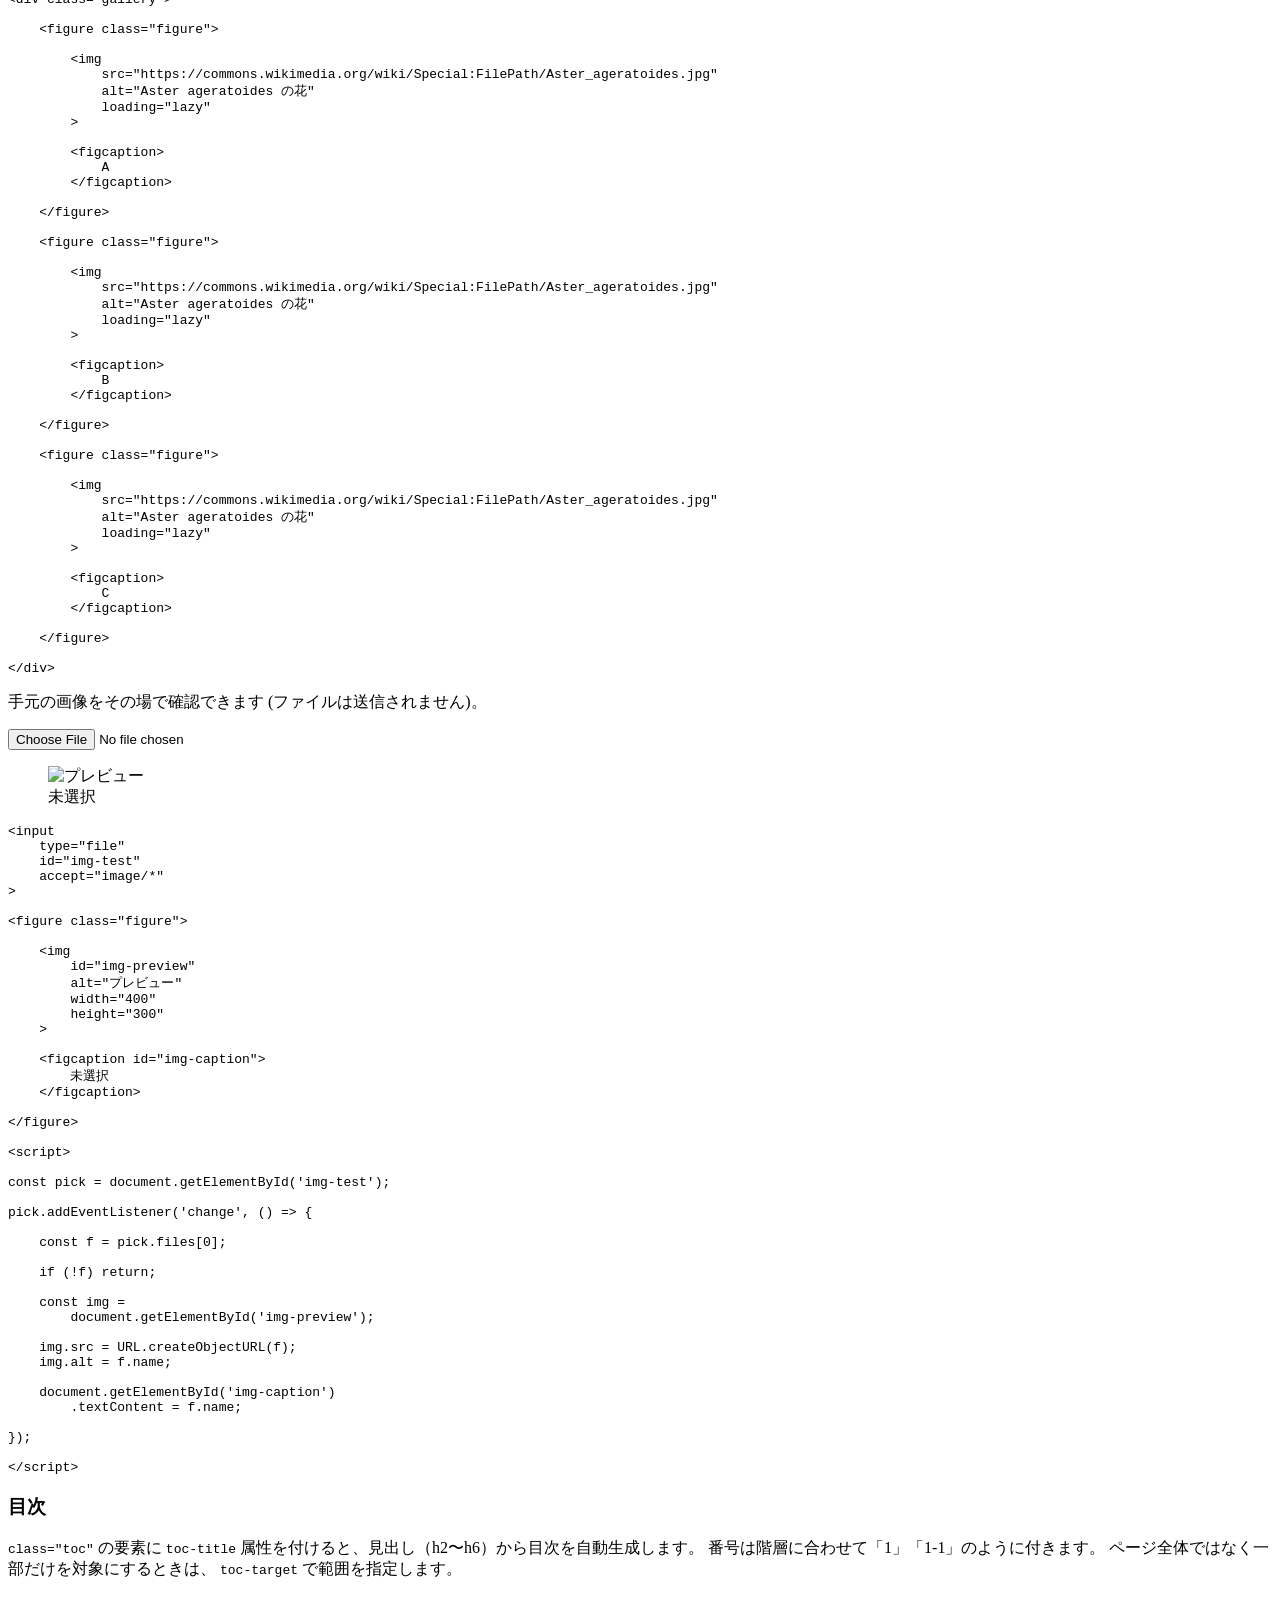
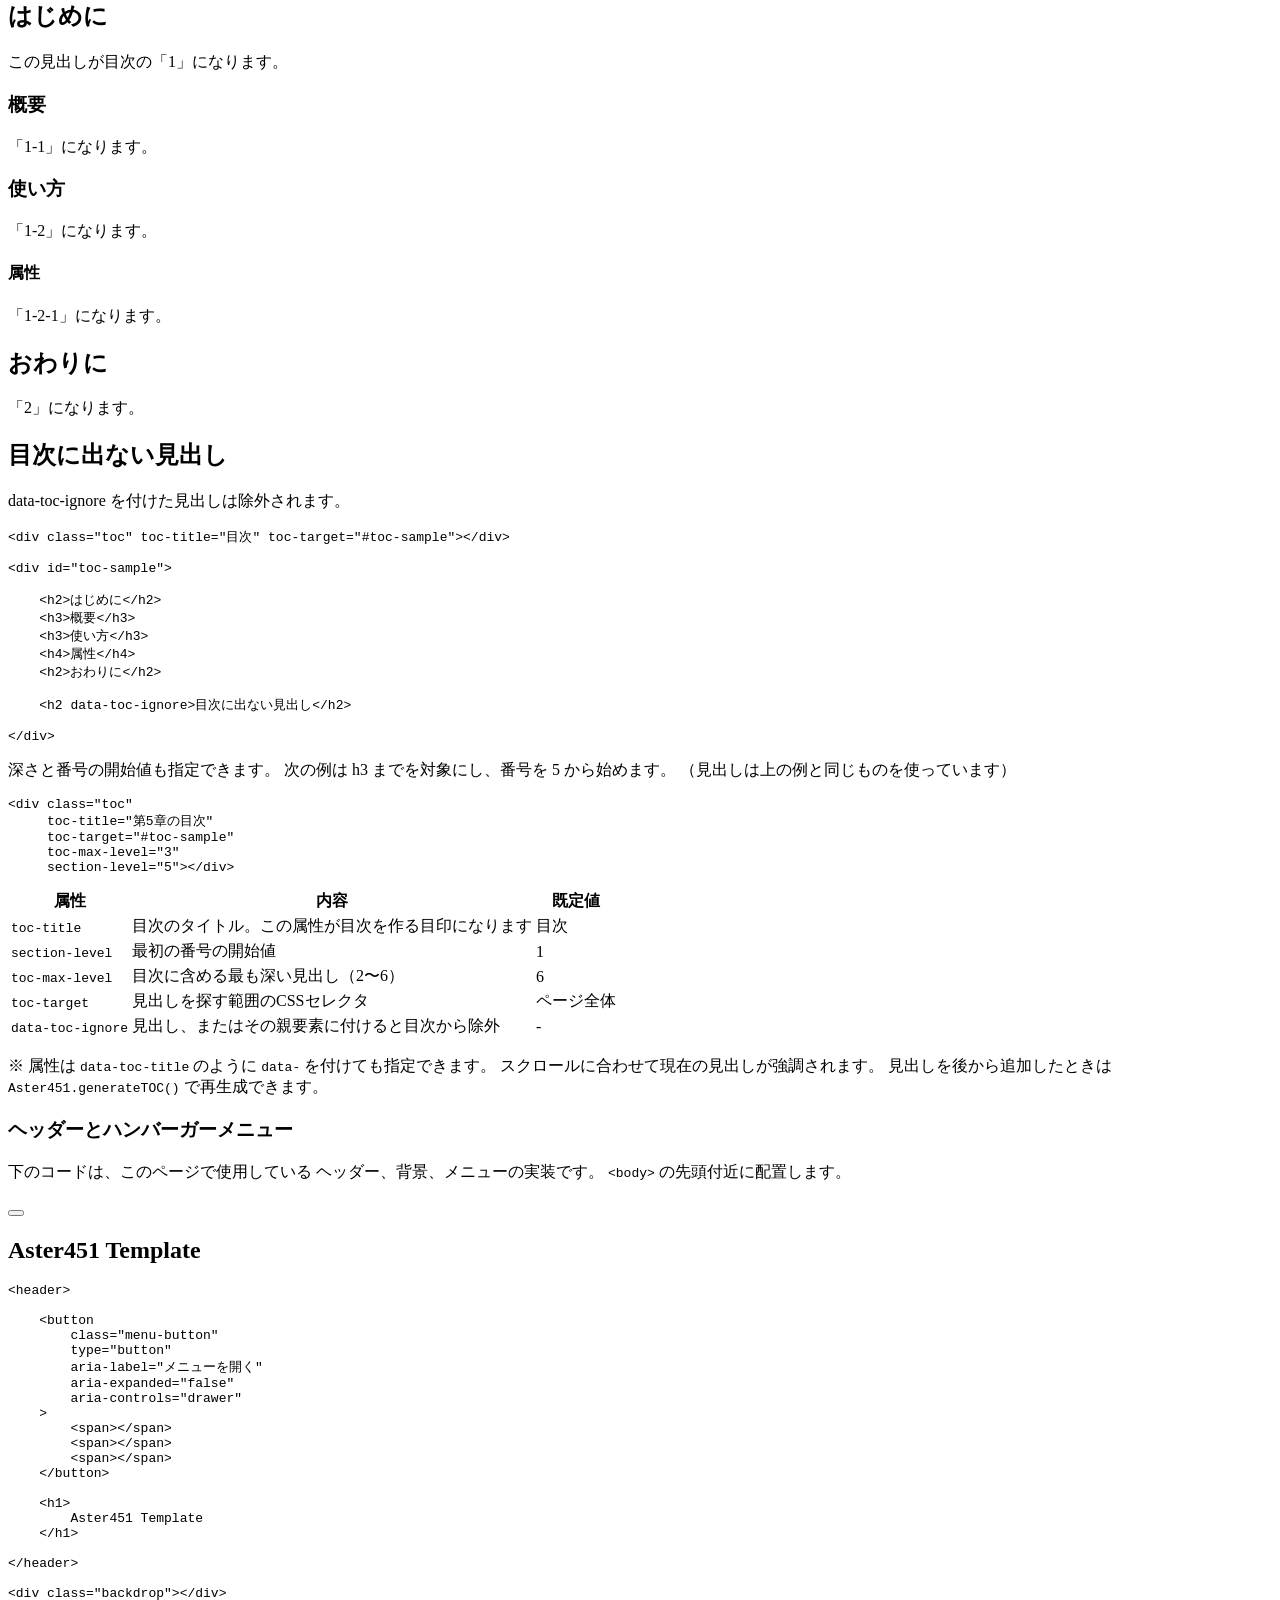
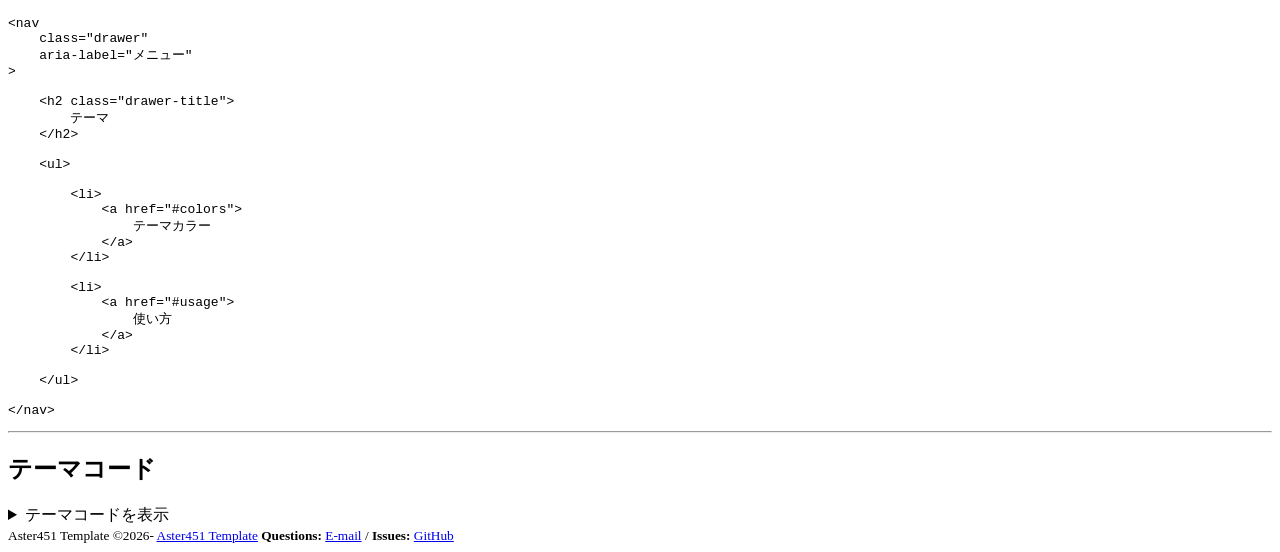
==== commit ca281114: "Add themes.html file with theme previews and comparison table" ====
--- a/index.html
+++ b/index.html
@@ -6,7 +6,7 @@
 	<meta name="viewport" content="width=device-width, initial-scale=1.0">
 	<title>Aster451 Template</title>
 	<link rel="stylesheet" href="https://aster451.aster451-template.workers.dev/aster451.css">
-	<script src="aster451.js" defer></script>
+	<script src="https://aster451.aster451-template.workers.dev/aster451.js" defer></script>
 </head>
 
 <body>
@@ -138,12 +138,20 @@
 			<p>
 				このテーマは、ライセンスのもと無料で使用できます。Aster451 Templateのドキュメントページ・ライセンスは以下のボタンから。
 			</p>
-			<a class="button button-outline" href="https://aster451.aster451-template.workers.dev/docs">
-				→ Aster451 Docs
-			</a>
-			<a class="button" href="https://aster451.aster451-template.workers.dev/docs/licence">
-				→ Aster451 Template Licence
-			</a>
+
+			<div class="flex">
+				<a class="button button-outline" href="https://aster451.aster451-template.workers.dev/docs">
+					→ Aster451 Docs
+				</a>
+
+				<a class="button button-outline" href="https://aster451.aster451-template.workers.dev/themes">
+					→ Aster451 Themes
+				</a>
+
+				<a class="button" href="https://aster451.aster451-template.workers.dev/docs/licence">
+					→ Aster451 Template Licence
+				</a>
+			</div>
 
 		</section>
 
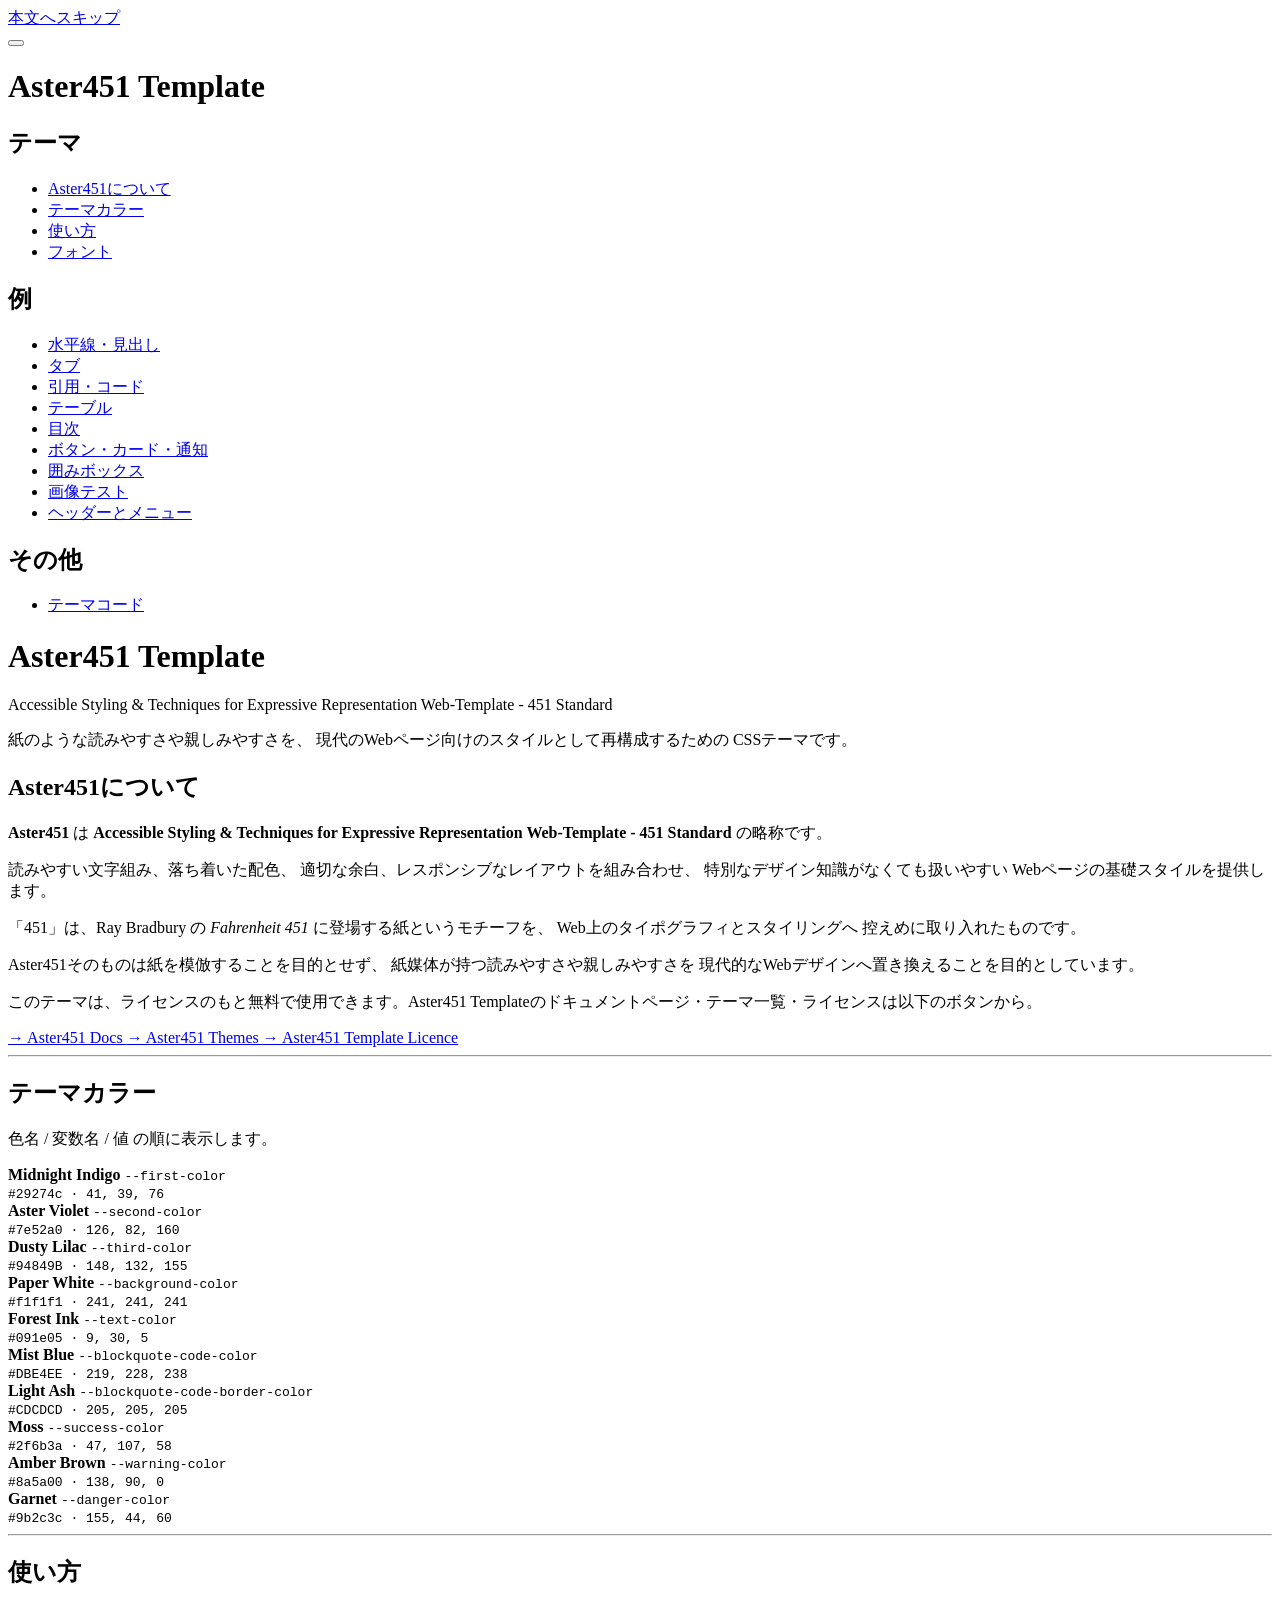
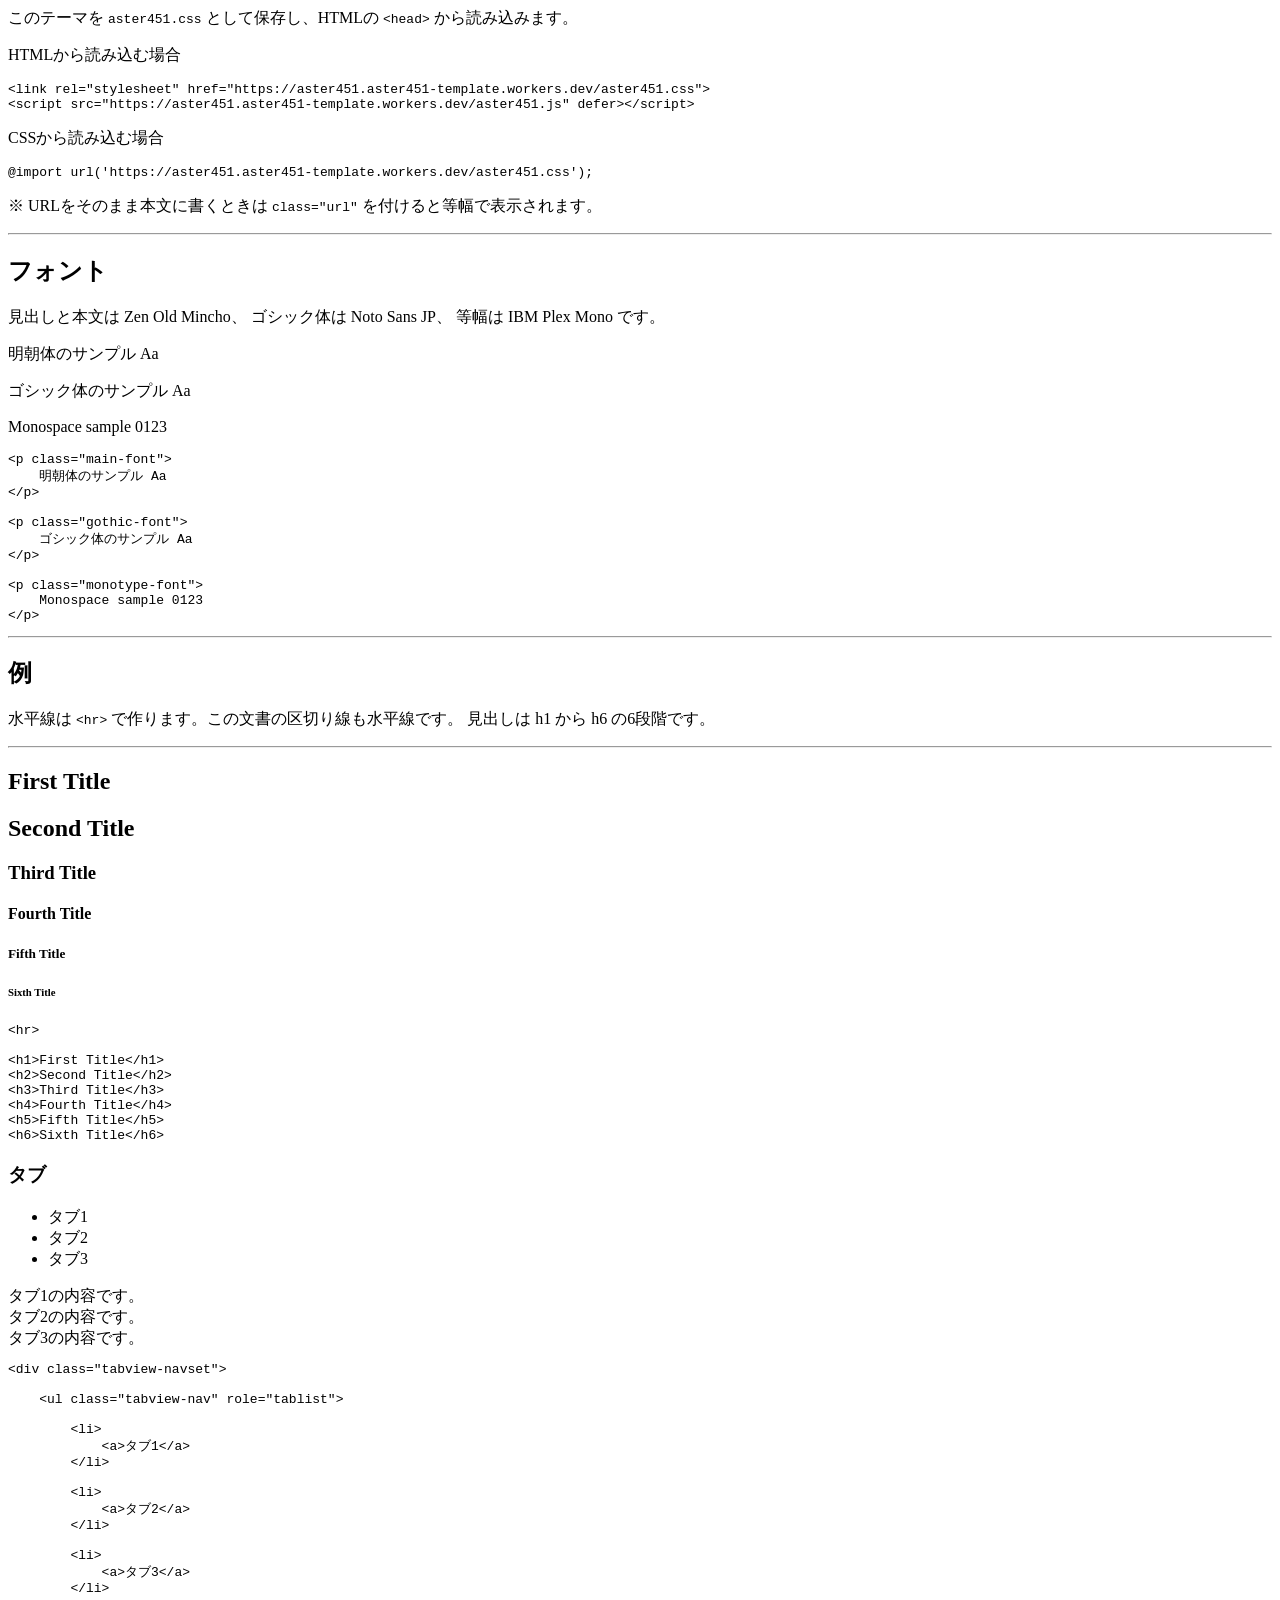
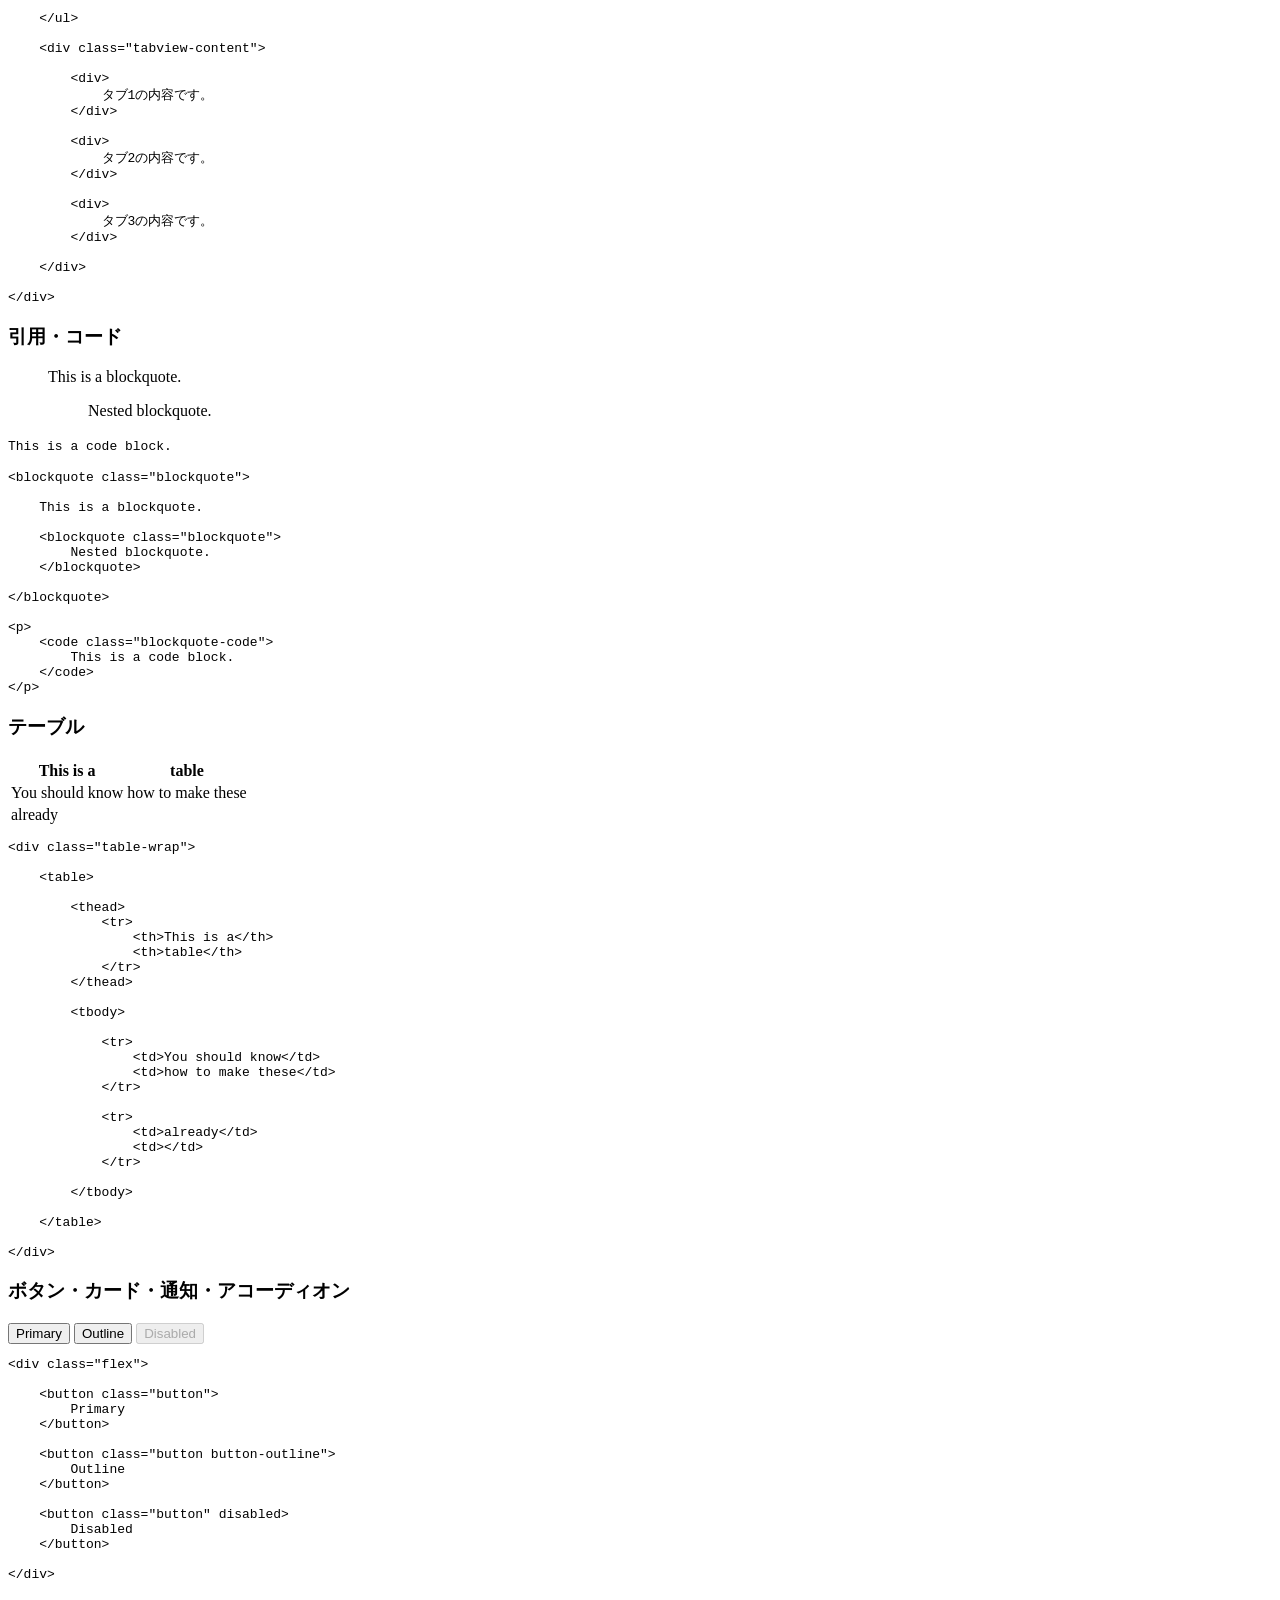
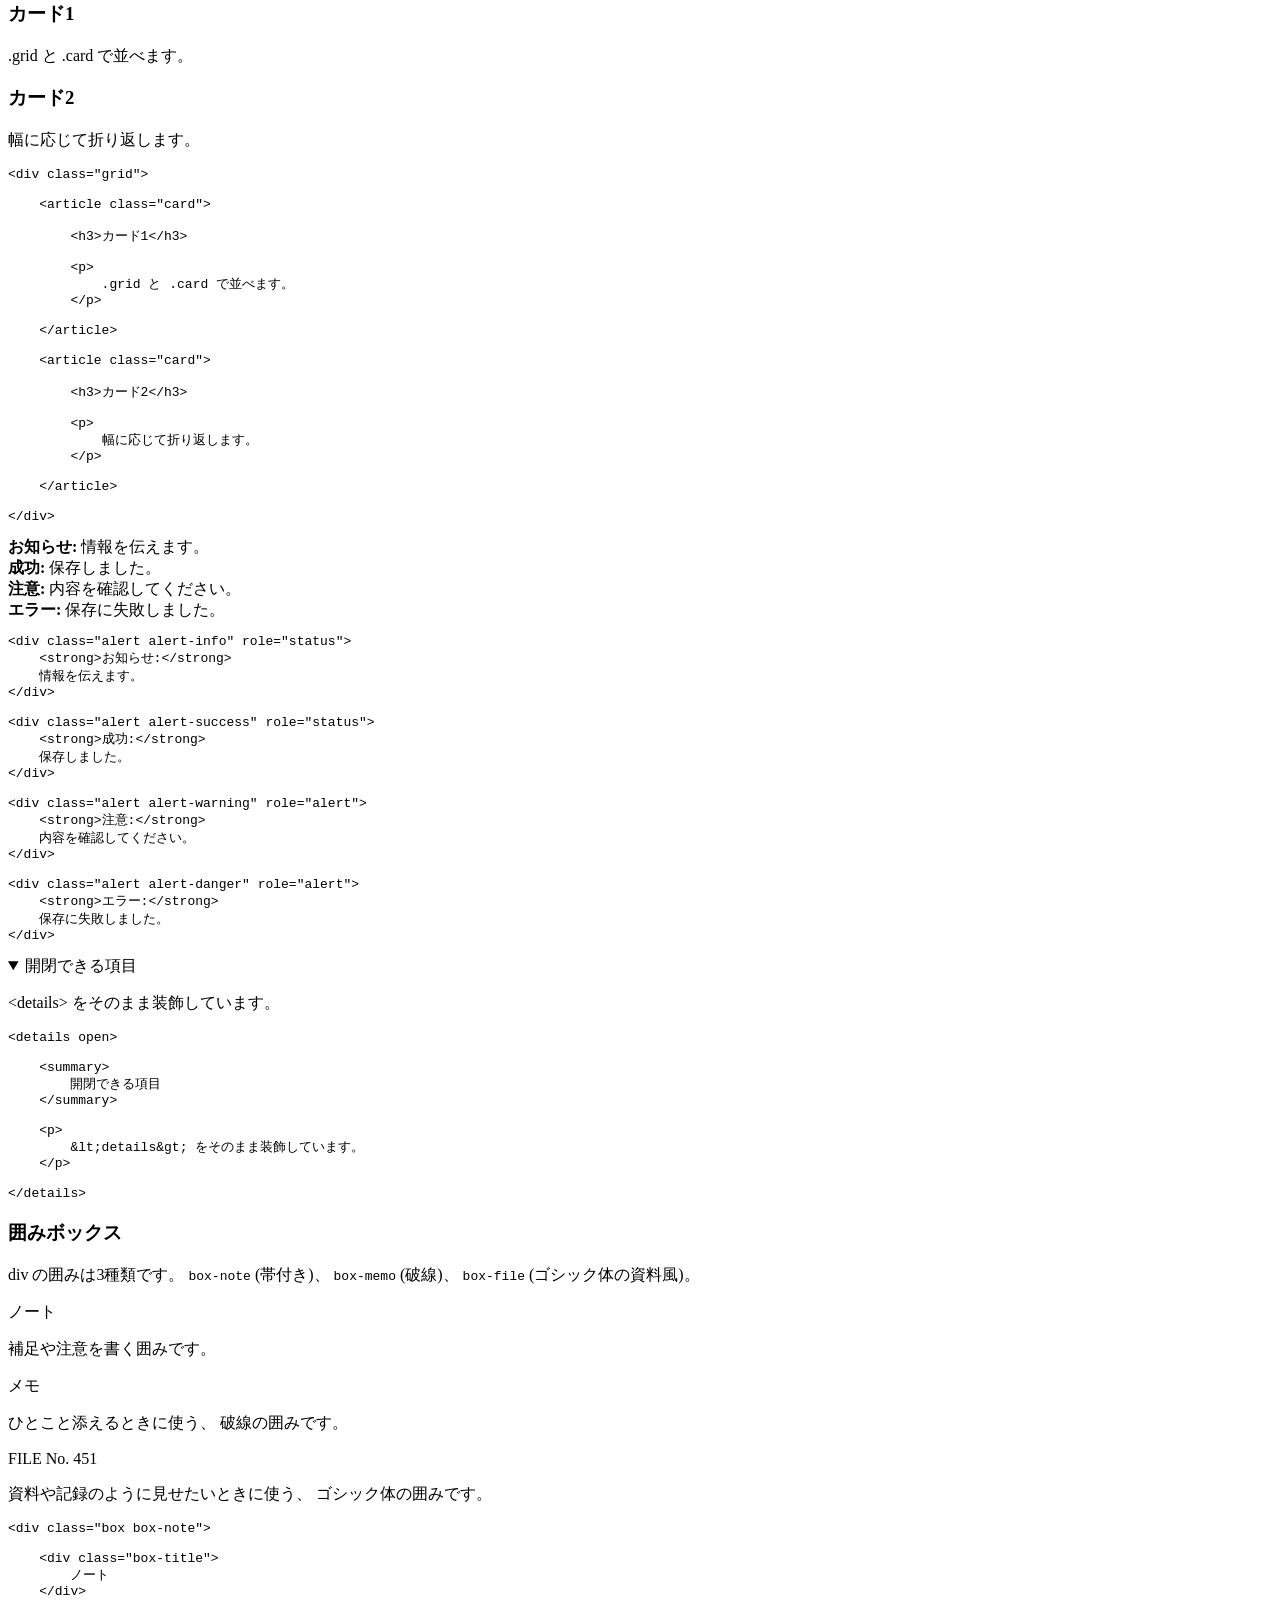
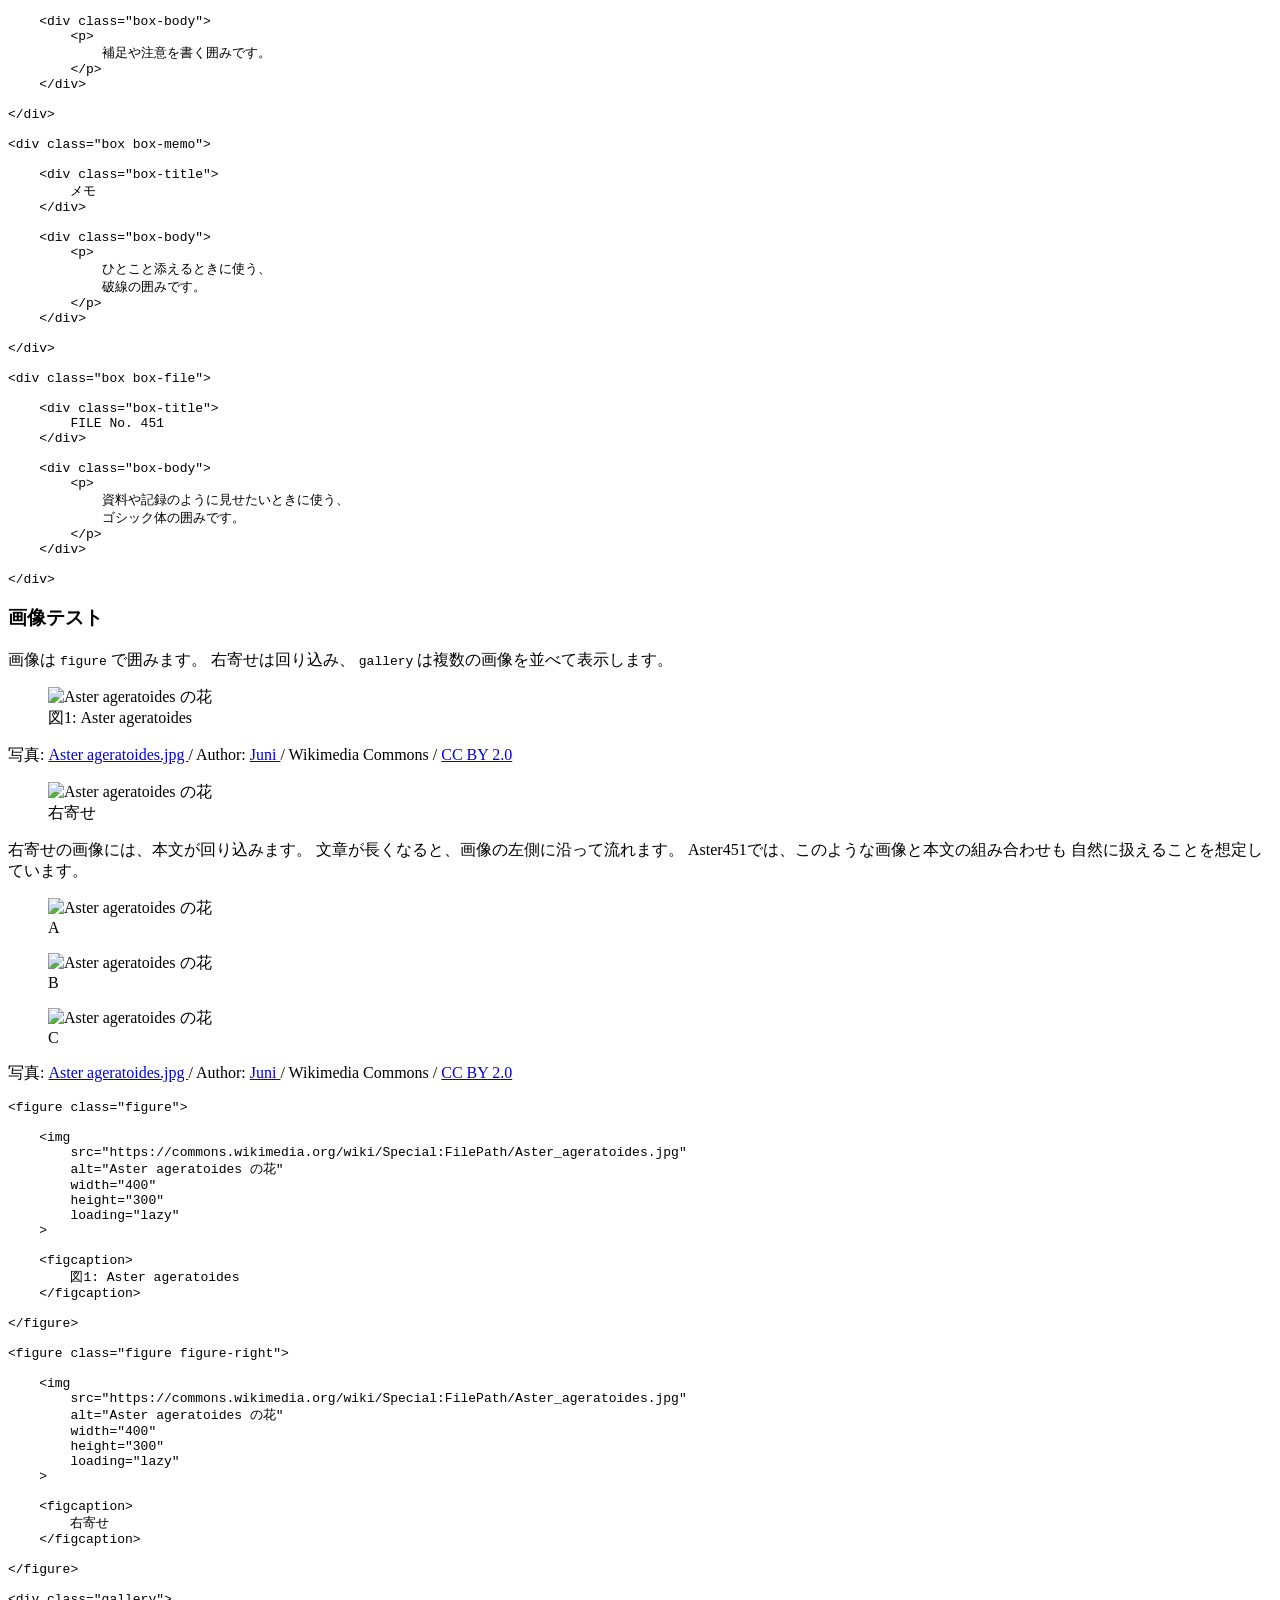
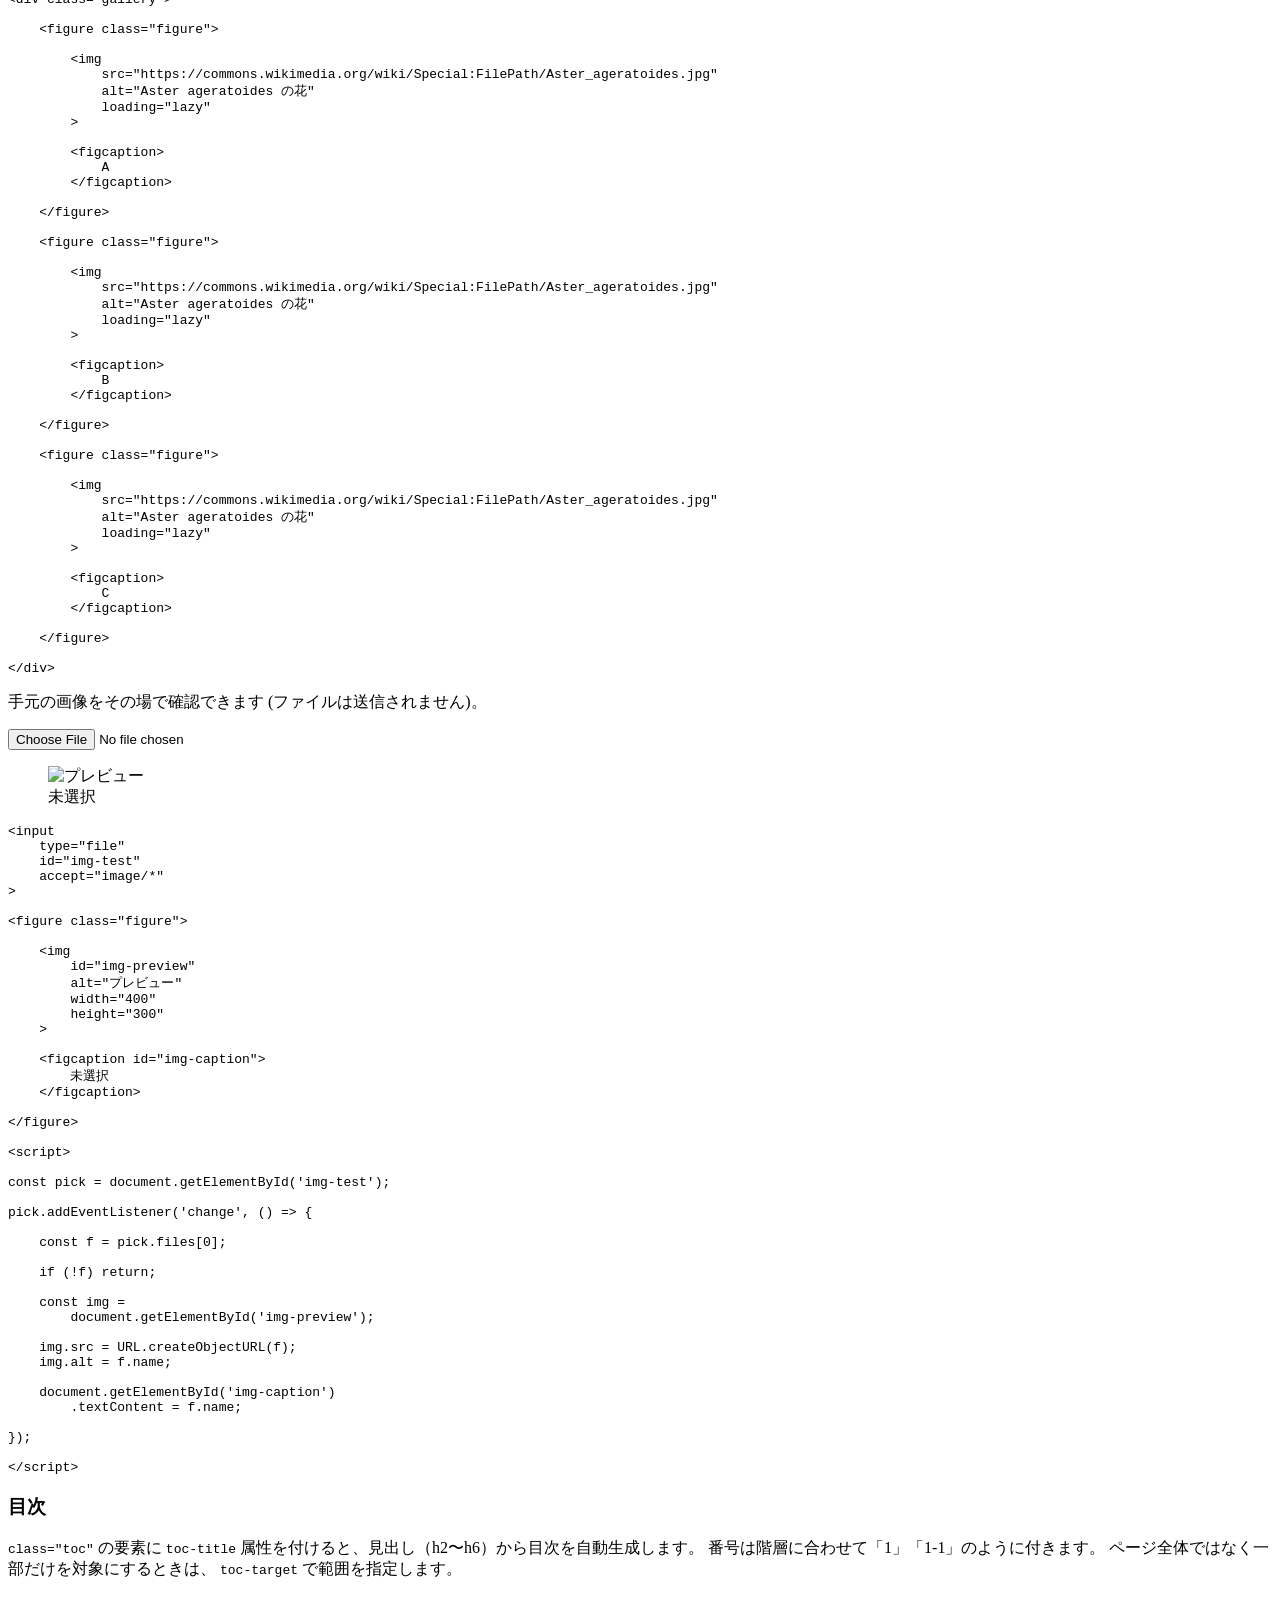
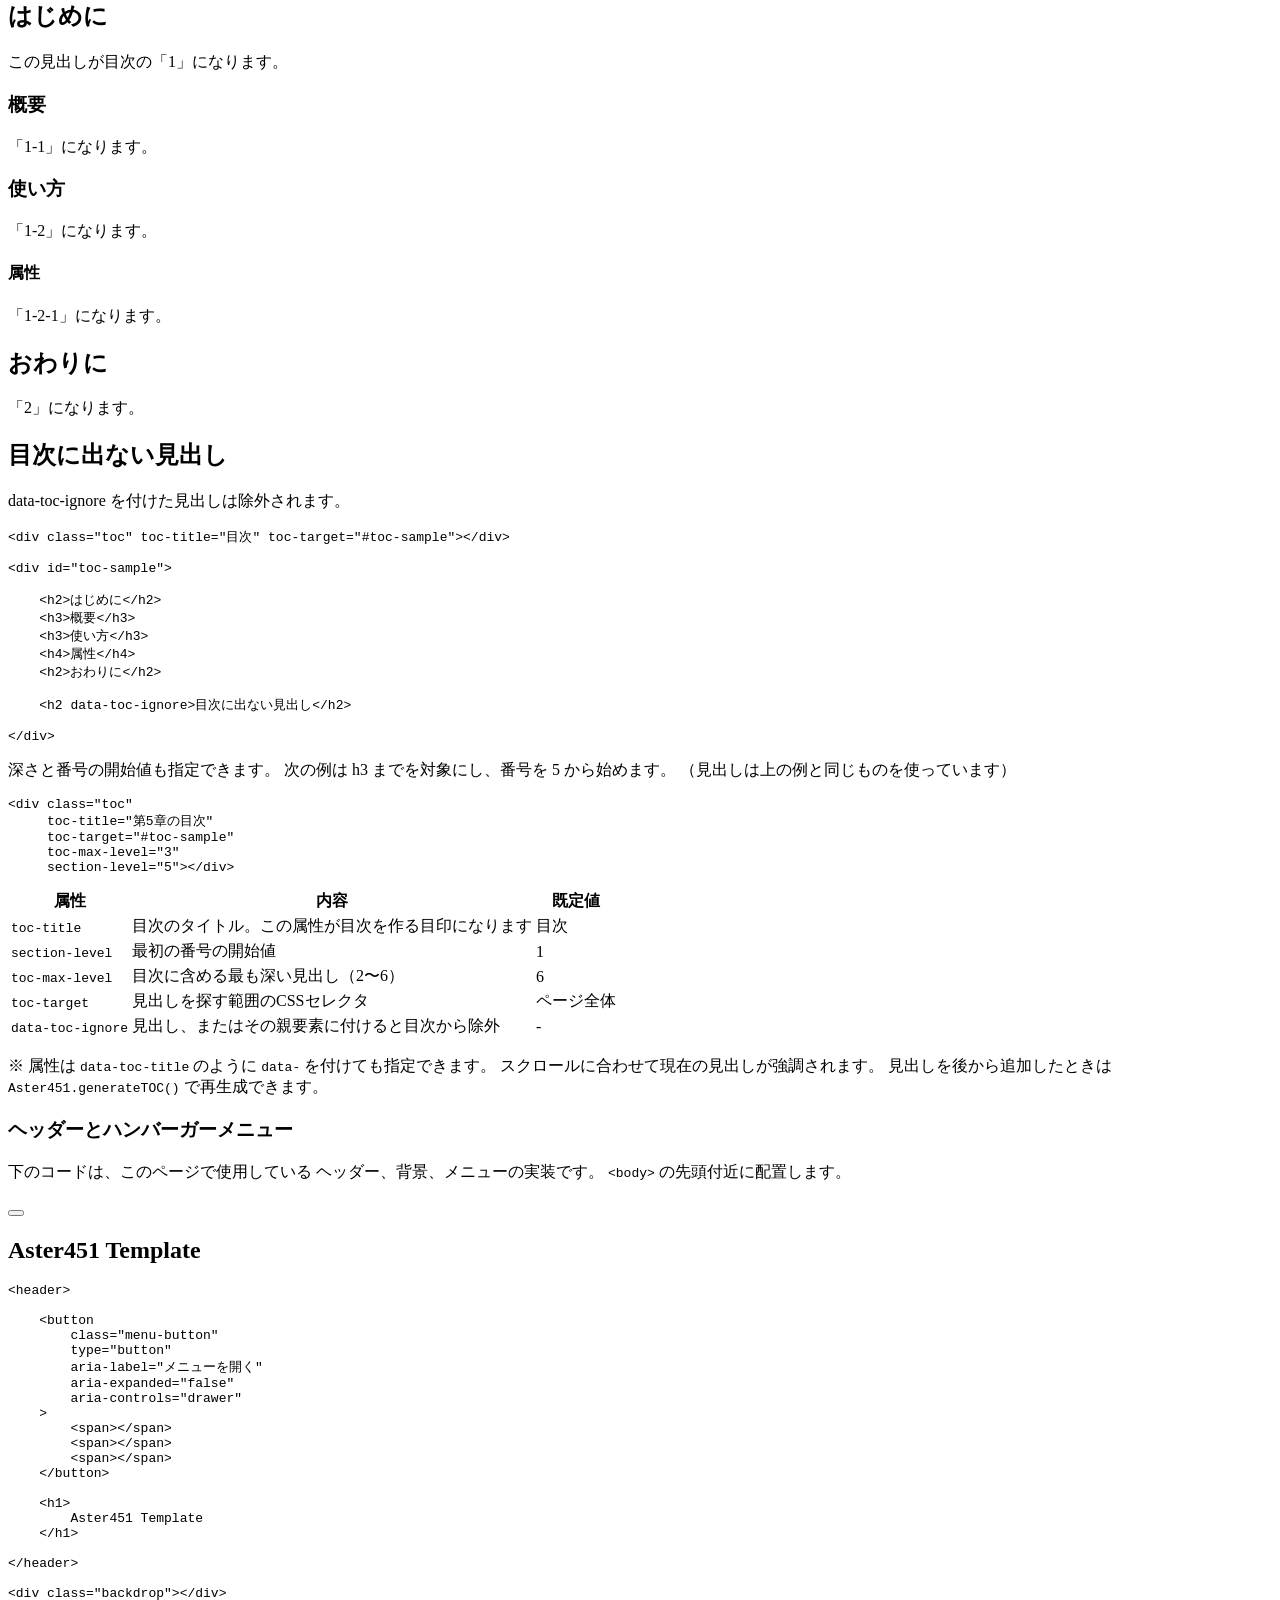
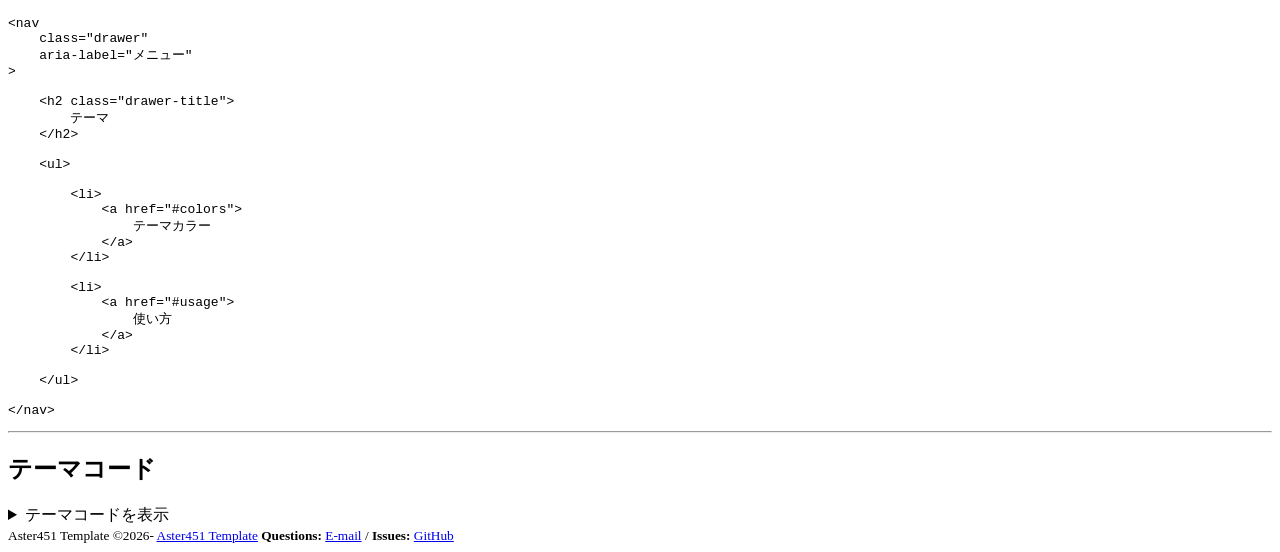
==== commit 8c483f42: "ドキュメント内のライセンス情報を更新し、テーマ一覧へのリンクを追加" ====
--- a/index.html
+++ b/index.html
@@ -136,7 +136,7 @@
 			</p>
 
 			<p>
-				このテーマは、ライセンスのもと無料で使用できます。Aster451 Templateのドキュメントページ・ライセンスは以下のボタンから。
+				このテーマは、ライセンスのもと無料で使用できます。Aster451 Templateのドキュメントページ・テーマ一覧・ライセンスは以下のボタンから。
 			</p>
 
 			<div class="flex">
